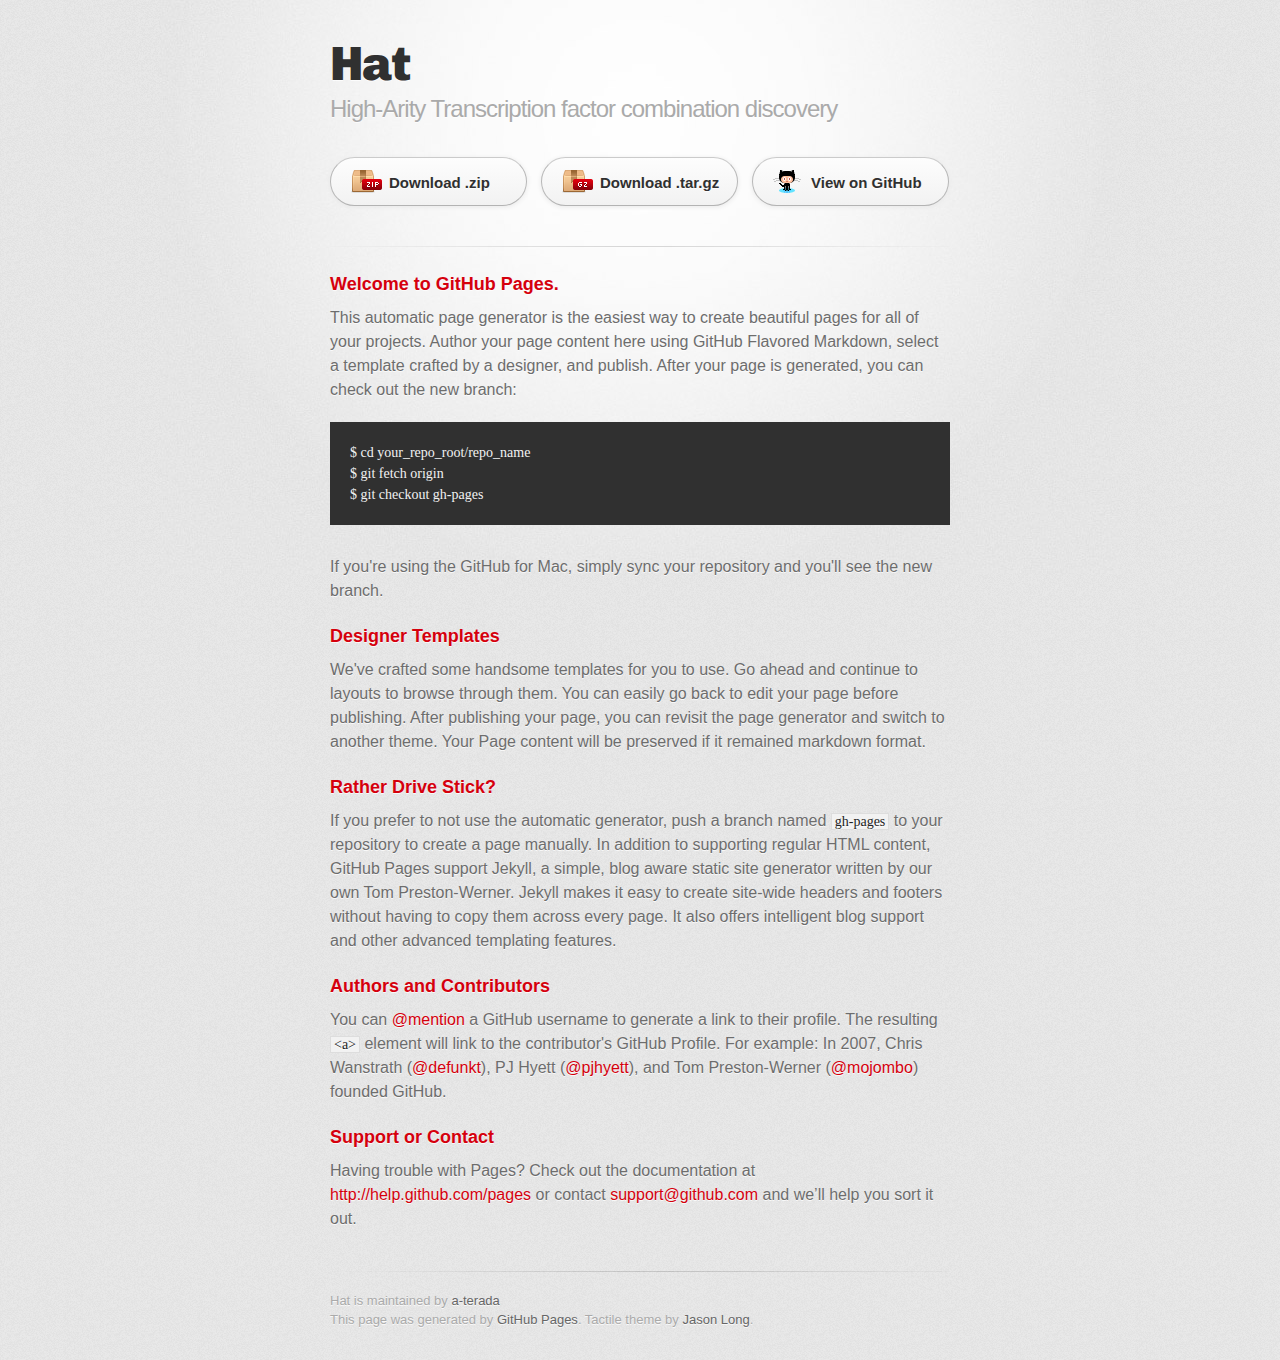
==== index.html @ 763c8e55 "Create gh-pages branch via GitHub" ====
<!DOCTYPE html>
<html>
  <head>
    <meta charset='utf-8'>
    <meta http-equiv="X-UA-Compatible" content="chrome=1">
    <link href='https://fonts.googleapis.com/css?family=Chivo:900' rel='stylesheet' type='text/css'>
    <link rel="stylesheet" type="text/css" href="stylesheets/stylesheet.css" media="screen" />
    <link rel="stylesheet" type="text/css" href="stylesheets/pygment_trac.css" media="screen" />
    <link rel="stylesheet" type="text/css" href="stylesheets/print.css" media="print" />
    <!--[if lt IE 9]>
    <script src="//html5shiv.googlecode.com/svn/trunk/html5.js"></script>
    <![endif]-->
    <title>Hat by a-terada</title>
  </head>

  <body>
    <div id="container">
      <div class="inner">

        <header>
          <h1>Hat</h1>
          <h2>High-Arity Transcription factor combination discovery</h2>
        </header>

        <section id="downloads" class="clearfix">
          <a href="https://github.com/a-terada/hat/zipball/master" id="download-zip" class="button"><span>Download .zip</span></a>
          <a href="https://github.com/a-terada/hat/tarball/master" id="download-tar-gz" class="button"><span>Download .tar.gz</span></a>
          <a href="https://github.com/a-terada/hat" id="view-on-github" class="button"><span>View on GitHub</span></a>
        </section>

        <hr>

        <section id="main_content">
          <h3>Welcome to GitHub Pages.</h3>

<p>This automatic page generator is the easiest way to create beautiful pages for all of your projects. Author your page content here using GitHub Flavored Markdown, select a template crafted by a designer, and publish. After your page is generated, you can check out the new branch:</p>

<pre><code>$ cd your_repo_root/repo_name
$ git fetch origin
$ git checkout gh-pages
</code></pre>

<p>If you're using the GitHub for Mac, simply sync your repository and you'll see the new branch.</p>

<h3>Designer Templates</h3>

<p>We've crafted some handsome templates for you to use. Go ahead and continue to layouts to browse through them. You can easily go back to edit your page before publishing. After publishing your page, you can revisit the page generator and switch to another theme. Your Page content will be preserved if it remained markdown format.</p>

<h3>Rather Drive Stick?</h3>

<p>If you prefer to not use the automatic generator, push a branch named <code>gh-pages</code> to your repository to create a page manually. In addition to supporting regular HTML content, GitHub Pages support Jekyll, a simple, blog aware static site generator written by our own Tom Preston-Werner. Jekyll makes it easy to create site-wide headers and footers without having to copy them across every page. It also offers intelligent blog support and other advanced templating features.</p>

<h3>Authors and Contributors</h3>

<p>You can <a href="https://github.com/blog/821" class="user-mention">@mention</a> a GitHub username to generate a link to their profile. The resulting <code>&lt;a&gt;</code> element will link to the contributor's GitHub Profile. For example: In 2007, Chris Wanstrath (<a href="https://github.com/defunkt" class="user-mention">@defunkt</a>), PJ Hyett (<a href="https://github.com/pjhyett" class="user-mention">@pjhyett</a>), and Tom Preston-Werner (<a href="https://github.com/mojombo" class="user-mention">@mojombo</a>) founded GitHub.</p>

<h3>Support or Contact</h3>

<p>Having trouble with Pages? Check out the documentation at <a href="http://help.github.com/pages">http://help.github.com/pages</a> or contact <a href="mailto:support@github.com">support@github.com</a> and we’ll help you sort it out.</p>
        </section>

        <footer>
          Hat is maintained by <a href="https://github.com/a-terada">a-terada</a><br>
          This page was generated by <a href="http://pages.github.com">GitHub Pages</a>. Tactile theme by <a href="http://twitter.com/jasonlong">Jason Long</a>.
        </footer>

        
      </div>
    </div>
  </body>
</html>
---- stylesheets/stylesheet.css ----
/* http://meyerweb.com/eric/tools/css/reset/ 
   v2.0 | 20110126
   License: none (public domain)
*/
html, body, div, span, applet, object, iframe,
h1, h2, h3, h4, h5, h6, p, blockquote, pre,
a, abbr, acronym, address, big, cite, code,
del, dfn, em, img, ins, kbd, q, s, samp,
small, strike, strong, sub, sup, tt, var,
b, u, i, center,
dl, dt, dd, ol, ul, li,
fieldset, form, label, legend,
table, caption, tbody, tfoot, thead, tr, th, td,
article, aside, canvas, details, embed, 
figure, figcaption, footer, header, hgroup, 
menu, nav, output, ruby, section, summary,
time, mark, audio, video {
	margin: 0;
	padding: 0;
	border: 0;
	font-size: 100%;
	font: inherit;
	vertical-align: baseline;
}
/* HTML5 display-role reset for older browsers */
article, aside, details, figcaption, figure, 
footer, header, hgroup, menu, nav, section {
	display: block;
}
body {
	line-height: 1;
}
ol, ul {
	list-style: none;
}
blockquote, q {
	quotes: none;
}
blockquote:before, blockquote:after,
q:before, q:after {
	content: '';
	content: none;
}
table {
	border-collapse: collapse;
	border-spacing: 0;
}

/* LAYOUT STYLES */
body {
  font-size: 1em;
  line-height: 1.5; 
  background: #e7e7e7 url(../images/body-bg.png) 0 0 repeat;
  font-family: 'Helvetica Neue', Helvetica, Arial, serif;
  text-shadow: 0 1px 0 rgba(255, 255, 255, 0.8);
  color: #6d6d6d;
}

a {
  color: #d5000d;
}
a:hover {
  color: #c5000c;
}

header {
  padding-top: 35px;
  padding-bottom: 25px;
}

header h1 {
  font-family: 'Chivo', 'Helvetica Neue', Helvetica, Arial, serif; font-weight: 900;
  letter-spacing: -1px;
  font-size: 48px;
  color: #303030;
  line-height: 1.2;
}

header h2 {
  letter-spacing: -1px;
  font-size: 24px;
  color: #aaa;
  font-weight: normal;
  line-height: 1.3;
}

#container {
  background: transparent url(../images/highlight-bg.jpg) 50% 0 no-repeat;
  min-height: 595px;
}

.inner {
  width: 620px;
  margin: 0 auto;
}

#container .inner img {
  max-width: 100%;
}

#downloads {
  margin-bottom: 40px;
}

a.button {
  -moz-border-radius: 30px;
  -webkit-border-radius: 30px;                     
  border-radius: 30px;
  border-top: solid 1px #cbcbcb;
  border-left: solid 1px #b7b7b7;
  border-right: solid 1px #b7b7b7;
  border-bottom: solid 1px #b3b3b3;
  color: #303030;
  line-height: 25px;
  font-weight: bold;
  font-size: 15px;
  padding: 12px 8px 12px 8px;
  display: block;
  float: left;
  width: 179px;
  margin-right: 14px;  
  background: #fdfdfd; /* Old browsers */
  background: -moz-linear-gradient(top,  #fdfdfd 0%, #f2f2f2 100%); /* FF3.6+ */
  background: -webkit-gradient(linear, left top, left bottom, color-stop(0%,#fdfdfd), color-stop(100%,#f2f2f2)); /* Chrome,Safari4+ */
  background: -webkit-linear-gradient(top,  #fdfdfd 0%,#f2f2f2 100%); /* Chrome10+,Safari5.1+ */
  background: -o-linear-gradient(top,  #fdfdfd 0%,#f2f2f2 100%); /* Opera 11.10+ */
  background: -ms-linear-gradient(top,  #fdfdfd 0%,#f2f2f2 100%); /* IE10+ */
  background: linear-gradient(top,  #fdfdfd 0%,#f2f2f2 100%); /* W3C */
  filter: progid:DXImageTransform.Microsoft.gradient( startColorstr='#fdfdfd', endColorstr='#f2f2f2',GradientType=0 ); /* IE6-9 */
  -webkit-box-shadow: 10px 10px 5px #888;
  -moz-box-shadow: 10px 10px 5px #888;
  box-shadow: 0px 1px 5px #e8e8e8;
}
a.button:hover {
  border-top: solid 1px #b7b7b7;
  border-left: solid 1px #b3b3b3;
  border-right: solid 1px #b3b3b3;
  border-bottom: solid 1px #b3b3b3;
  background: #fafafa; /* Old browsers */
  background: -moz-linear-gradient(top,  #fdfdfd 0%, #f6f6f6 100%); /* FF3.6+ */
  background: -webkit-gradient(linear, left top, left bottom, color-stop(0%,#fdfdfd), color-stop(100%,#f6f6f6)); /* Chrome,Safari4+ */
  background: -webkit-linear-gradient(top,  #fdfdfd 0%,#f6f6f6 100%); /* Chrome10+,Safari5.1+ */
  background: -o-linear-gradient(top,  #fdfdfd 0%,#f6f6f6 100%); /* Opera 11.10+ */
  background: -ms-linear-gradient(top,  #fdfdfd 0%,#f6f6f6 100%); /* IE10+ */
  background: linear-gradient(top,  #fdfdfd 0%,#f6f6f6, 100%); /* W3C */
  filter: progid:DXImageTransform.Microsoft.gradient( startColorstr='#fdfdfd', endColorstr='#f6f6f6',GradientType=0 ); /* IE6-9 */
}

a.button span {
  padding-left: 50px;
  display: block;
  height: 23px;
}

#download-zip span {
  background: transparent url(../images/zip-icon.png) 12px 50% no-repeat;
}
#download-tar-gz span {
  background: transparent url(../images/tar-gz-icon.png) 12px 50% no-repeat;
}
#view-on-github span {
  background: transparent url(../images/octocat-icon.png) 12px 50% no-repeat;
}
#view-on-github {
  margin-right: 0;
}

code, pre {
  font-family: Monaco, "Bitstream Vera Sans Mono", "Lucida Console", Terminal;
  color: #222;
  margin-bottom: 30px;
  font-size: 14px;
}

code {
  background-color: #f2f2f2;
  border: solid 1px #ddd;
  padding: 0 3px;
}

pre {
  padding: 20px;
  background: #303030;
  color: #f2f2f2;
  text-shadow: none;
  overflow: auto;
}
pre code {
  color: #f2f2f2;
  background-color: #303030;
  border: none;
  padding: 0;
}

ul, ol, dl {
  margin-bottom: 20px;
}


/* COMMON STYLES */

hr {
  height: 1px;
  line-height: 1px;
  margin-top: 1em;
  padding-bottom: 1em;
  border: none;
  background: transparent url('../images/hr.png') 50% 0 no-repeat;
}

strong {
  font-weight: bold;
}

em {
  font-style: italic;
}

table {
  width: 100%;
  border: 1px solid #ebebeb;
}

th {
  font-weight: 500;
}

td {
  border: 1px solid #ebebeb;
  text-align: center; 
  font-weight: 300;
}

form {
  background: #f2f2f2;
  padding: 20px;
  
}


/* GENERAL ELEMENT TYPE STYLES */

h1 {
  font-size: 32px;
} 

h2 {
  font-size: 22px;
  font-weight: bold;
  color: #303030;
  margin-bottom: 8px;
} 

h3 {
  color: #d5000d;
  font-size: 18px;
  font-weight: bold;
  margin-bottom: 8px;
} 
 
h4 {
  font-size: 16px;
  color: #303030;
  font-weight: bold;
} 

h5 {
  font-size: 1em;
  color: #303030;
} 

h6 {
  font-size: .8em;
  color: #303030;
} 

p {
  font-weight: 300;
  margin-bottom: 20px;
}
 
a {
  text-decoration: none;
}

p a {
  font-weight: 400;
}

blockquote {
  font-size: 1.6em;
  border-left: 10px solid #e9e9e9;
  margin-bottom: 20px;
  padding: 0 0 0 30px;
}

ul li {
  list-style: disc inside;
  padding-left: 20px;
}

ol li {
  list-style: decimal inside;
  padding-left: 3px;
}

dl dt {
  color: #303030;
}

footer {
  background: transparent url('../images/hr.png') 0 0 no-repeat;
  margin-top: 40px;
  padding-top: 20px;
  padding-bottom: 30px;
  font-size: 13px;
  color: #aaa;
}

footer a {
  color: #666;
}
footer a:hover {
  color: #444;
}

/* MISC */
.clearfix:after {
  clear: both;
  content: '.';
  display: block;
  visibility: hidden;
  height: 0;
}

.clearfix {display: inline-block;}
* html .clearfix {height: 1%;}
.clearfix {display: block;}

/* #Media Queries
================================================== */

/* Smaller than standard 960 (devices and browsers) */
@media only screen and (max-width: 959px) {}

/* Tablet Portrait size to standard 960 (devices and browsers) */
@media only screen and (min-width: 768px) and (max-width: 959px) {}

/* All Mobile Sizes (devices and browser) */
@media only screen and (max-width: 767px) {
  header {
    padding-top: 10px;
    padding-bottom: 10px;
  }
  #downloads {
    margin-bottom: 25px;
  }
  #download-zip, #download-tar-gz {
    display: none;
  }
  .inner {
    width: 94%;
    margin: 0 auto;
  }
}

/* Mobile Landscape Size to Tablet Portrait (devices and browsers) */
@media only screen and (min-width: 480px) and (max-width: 767px) {}

/* Mobile Portrait Size to Mobile Landscape Size (devices and browsers) */
@media only screen and (max-width: 479px) {}
---- stylesheets/pygment_trac.css ----
.highlight  { background: #ffffff; }
.highlight .c { color: #999988; font-style: italic } /* Comment */
.highlight .err { color: #a61717; background-color: #e3d2d2 } /* Error */
.highlight .k { font-weight: bold } /* Keyword */
.highlight .o { font-weight: bold } /* Operator */
.highlight .cm { color: #999988; font-style: italic } /* Comment.Multiline */
.highlight .cp { color: #999999; font-weight: bold } /* Comment.Preproc */
.highlight .c1 { color: #999988; font-style: italic } /* Comment.Single */
.highlight .cs { color: #999999; font-weight: bold; font-style: italic } /* Comment.Special */
.highlight .gd { color: #000000; background-color: #ffdddd } /* Generic.Deleted */
.highlight .gd .x { color: #000000; background-color: #ffaaaa } /* Generic.Deleted.Specific */
.highlight .ge { font-style: italic } /* Generic.Emph */
.highlight .gr { color: #aa0000 } /* Generic.Error */
.highlight .gh { color: #999999 } /* Generic.Heading */
.highlight .gi { color: #000000; background-color: #ddffdd } /* Generic.Inserted */
.highlight .gi .x { color: #000000; background-color: #aaffaa } /* Generic.Inserted.Specific */
.highlight .go { color: #888888 } /* Generic.Output */
.highlight .gp { color: #555555 } /* Generic.Prompt */
.highlight .gs { font-weight: bold } /* Generic.Strong */
.highlight .gu { color: #800080; font-weight: bold; } /* Generic.Subheading */
.highlight .gt { color: #aa0000 } /* Generic.Traceback */
.highlight .kc { font-weight: bold } /* Keyword.Constant */
.highlight .kd { font-weight: bold } /* Keyword.Declaration */
.highlight .kn { font-weight: bold } /* Keyword.Namespace */
.highlight .kp { font-weight: bold } /* Keyword.Pseudo */
.highlight .kr { font-weight: bold } /* Keyword.Reserved */
.highlight .kt { color: #445588; font-weight: bold } /* Keyword.Type */
.highlight .m { color: #009999 } /* Literal.Number */
.highlight .s { color: #d14 } /* Literal.String */
.highlight .na { color: #008080 } /* Name.Attribute */
.highlight .nb { color: #0086B3 } /* Name.Builtin */
.highlight .nc { color: #445588; font-weight: bold } /* Name.Class */
.highlight .no { color: #008080 } /* Name.Constant */
.highlight .ni { color: #800080 } /* Name.Entity */
.highlight .ne { color: #990000; font-weight: bold } /* Name.Exception */
.highlight .nf { color: #990000; font-weight: bold } /* Name.Function */
.highlight .nn { color: #555555 } /* Name.Namespace */
.highlight .nt { color: #000080 } /* Name.Tag */
.highlight .nv { color: #008080 } /* Name.Variable */
.highlight .ow { font-weight: bold } /* Operator.Word */
.highlight .w { color: #bbbbbb } /* Text.Whitespace */
.highlight .mf { color: #009999 } /* Literal.Number.Float */
.highlight .mh { color: #009999 } /* Literal.Number.Hex */
.highlight .mi { color: #009999 } /* Literal.Number.Integer */
.highlight .mo { color: #009999 } /* Literal.Number.Oct */
.highlight .sb { color: #d14 } /* Literal.String.Backtick */
.highlight .sc { color: #d14 } /* Literal.String.Char */
.highlight .sd { color: #d14 } /* Literal.String.Doc */
.highlight .s2 { color: #d14 } /* Literal.String.Double */
.highlight .se { color: #d14 } /* Literal.String.Escape */
.highlight .sh { color: #d14 } /* Literal.String.Heredoc */
.highlight .si { color: #d14 } /* Literal.String.Interpol */
.highlight .sx { color: #d14 } /* Literal.String.Other */
.highlight .sr { color: #009926 } /* Literal.String.Regex */
.highlight .s1 { color: #d14 } /* Literal.String.Single */
.highlight .ss { color: #990073 } /* Literal.String.Symbol */
.highlight .bp { color: #999999 } /* Name.Builtin.Pseudo */
.highlight .vc { color: #008080 } /* Name.Variable.Class */
.highlight .vg { color: #008080 } /* Name.Variable.Global */
.highlight .vi { color: #008080 } /* Name.Variable.Instance */
.highlight .il { color: #009999 } /* Literal.Number.Integer.Long */

.type-csharp .highlight .k { color: #0000FF }
.type-csharp .highlight .kt { color: #0000FF }
.type-csharp .highlight .nf { color: #000000; font-weight: normal }
.type-csharp .highlight .nc { color: #2B91AF }
.type-csharp .highlight .nn { color: #000000 }
.type-csharp .highlight .s { color: #A31515 }
.type-csharp .highlight .sc { color: #A31515 }
---- stylesheets/print.css ----
html, body, div, span, applet, object, iframe,
h1, h2, h3, h4, h5, h6, p, blockquote, pre,
a, abbr, acronym, address, big, cite, code,
del, dfn, em, img, ins, kbd, q, s, samp,
small, strike, strong, sub, sup, tt, var,
b, u, i, center,
dl, dt, dd, ol, ul, li,
fieldset, form, label, legend,
table, caption, tbody, tfoot, thead, tr, th, td,
article, aside, canvas, details, embed, 
figure, figcaption, footer, header, hgroup, 
menu, nav, output, ruby, section, summary,
time, mark, audio, video {
  margin: 0;
  padding: 0;
  border: 0;
  font-size: 100%;
  font: inherit;
  vertical-align: baseline;
}
/* HTML5 display-role reset for older browsers */
article, aside, details, figcaption, figure, 
footer, header, hgroup, menu, nav, section {
  display: block;
}
body {
  line-height: 1;
}
ol, ul {
  list-style: none;
}
blockquote, q {
  quotes: none;
}
blockquote:before, blockquote:after,
q:before, q:after {
  content: '';
  content: none;
}
table {
  border-collapse: collapse;
  border-spacing: 0;
}
body {
  font-size: 13px;
  line-height: 1.5; 
  font-family: 'Helvetica Neue', Helvetica, Arial, serif;
  color: #000;
}

a {
  color: #d5000d;
  font-weight: bold;
}

header {
  padding-top: 35px;
  padding-bottom: 10px;
}

header h1 {
  font-weight: bold;
  letter-spacing: -1px;
  font-size: 48px;
  color: #303030;
  line-height: 1.2;
}

header h2 {
  letter-spacing: -1px;
  font-size: 24px;
  color: #aaa;
  font-weight: normal;
  line-height: 1.3;
}
#downloads {
  display: none;
}
#main_content {
  padding-top: 20px;
}

code, pre {
  font-family: Monaco, "Bitstream Vera Sans Mono", "Lucida Console", Terminal;
  color: #222;
  margin-bottom: 30px;
  font-size: 12px;
}

code {
  padding: 0 3px;
}

pre {
  border: solid 1px #ddd;
  padding: 20px;
  overflow: auto;
}
pre code {
  padding: 0;
}

ul, ol, dl {
  margin-bottom: 20px;
}


/* COMMON STYLES */

table {
  width: 100%;
  border: 1px solid #ebebeb;
}

th {
  font-weight: 500;
}

td {
  border: 1px solid #ebebeb;
  text-align: center; 
  font-weight: 300;
}

form {
  background: #f2f2f2;
  padding: 20px;
  
}


/* GENERAL ELEMENT TYPE STYLES */

h1 {
  font-size: 2.8em;
} 

h2 {
  font-size: 22px;
  font-weight: bold;
  color: #303030;
  margin-bottom: 8px;
} 

h3 {
  color: #d5000d;
  font-size: 18px;
  font-weight: bold;
  margin-bottom: 8px;
} 
 
h4 {
  font-size: 16px;
  color: #303030;
  font-weight: bold;
} 

h5 {
  font-size: 1em;
  color: #303030;
} 

h6 {
  font-size: .8em;
  color: #303030;
} 

p {
  font-weight: 300;
  margin-bottom: 20px;
}
 
a {
  text-decoration: none;
}

p a {
  font-weight: 400;
}

blockquote {
  font-size: 1.6em;
  border-left: 10px solid #e9e9e9;
  margin-bottom: 20px;
  padding: 0 0 0 30px;
}

ul li {
  list-style: disc inside;
  padding-left: 20px;
}

ol li {
  list-style: decimal inside;
  padding-left: 3px;
}

dl dd {
  font-style: italic;
  font-weight: 100;
}

footer {
  margin-top: 40px;
  padding-top: 20px;
  padding-bottom: 30px;
  font-size: 13px;
  color: #aaa;
}

footer a {
  color: #666;
}

/* MISC */
.clearfix:after {
  clear: both;
  content: '.';
  display: block;
  visibility: hidden;
  height: 0;
}

.clearfix {display: inline-block;}
* html .clearfix {height: 1%;}
.clearfix {display: block;}
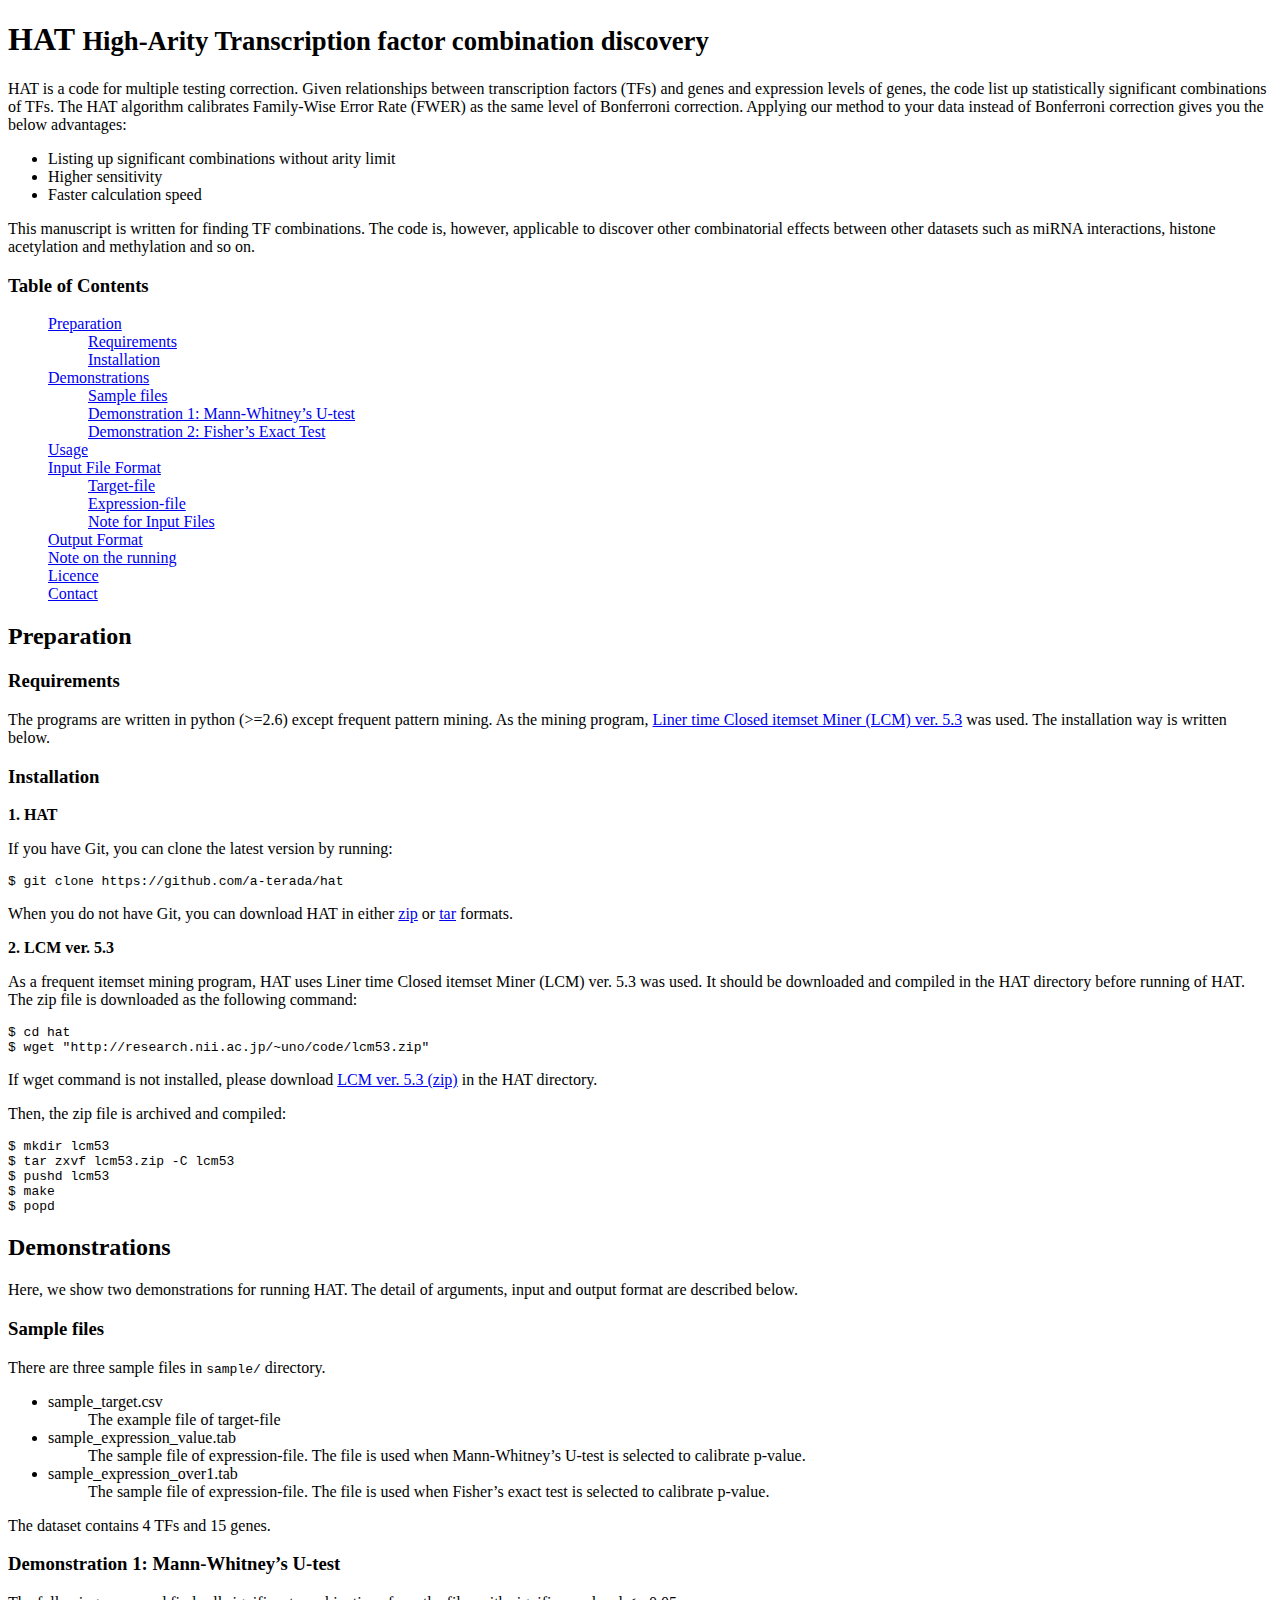
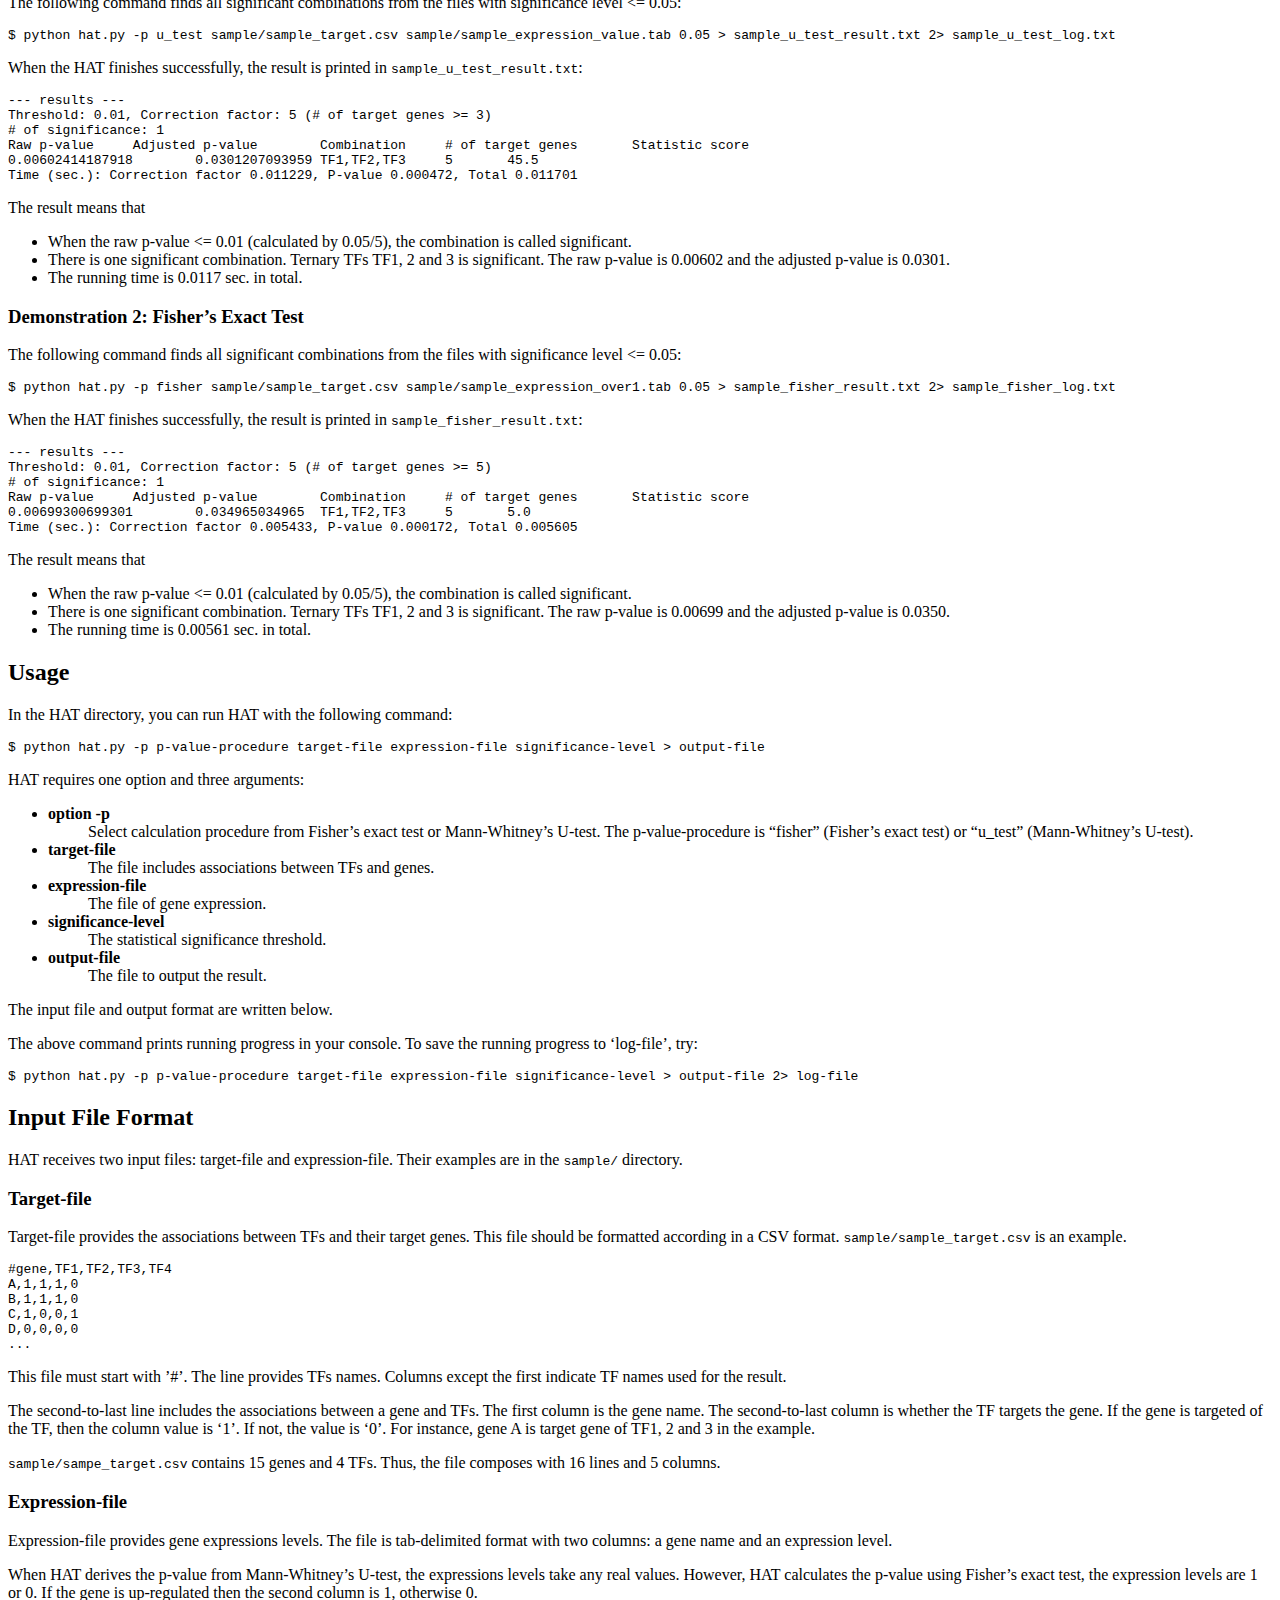
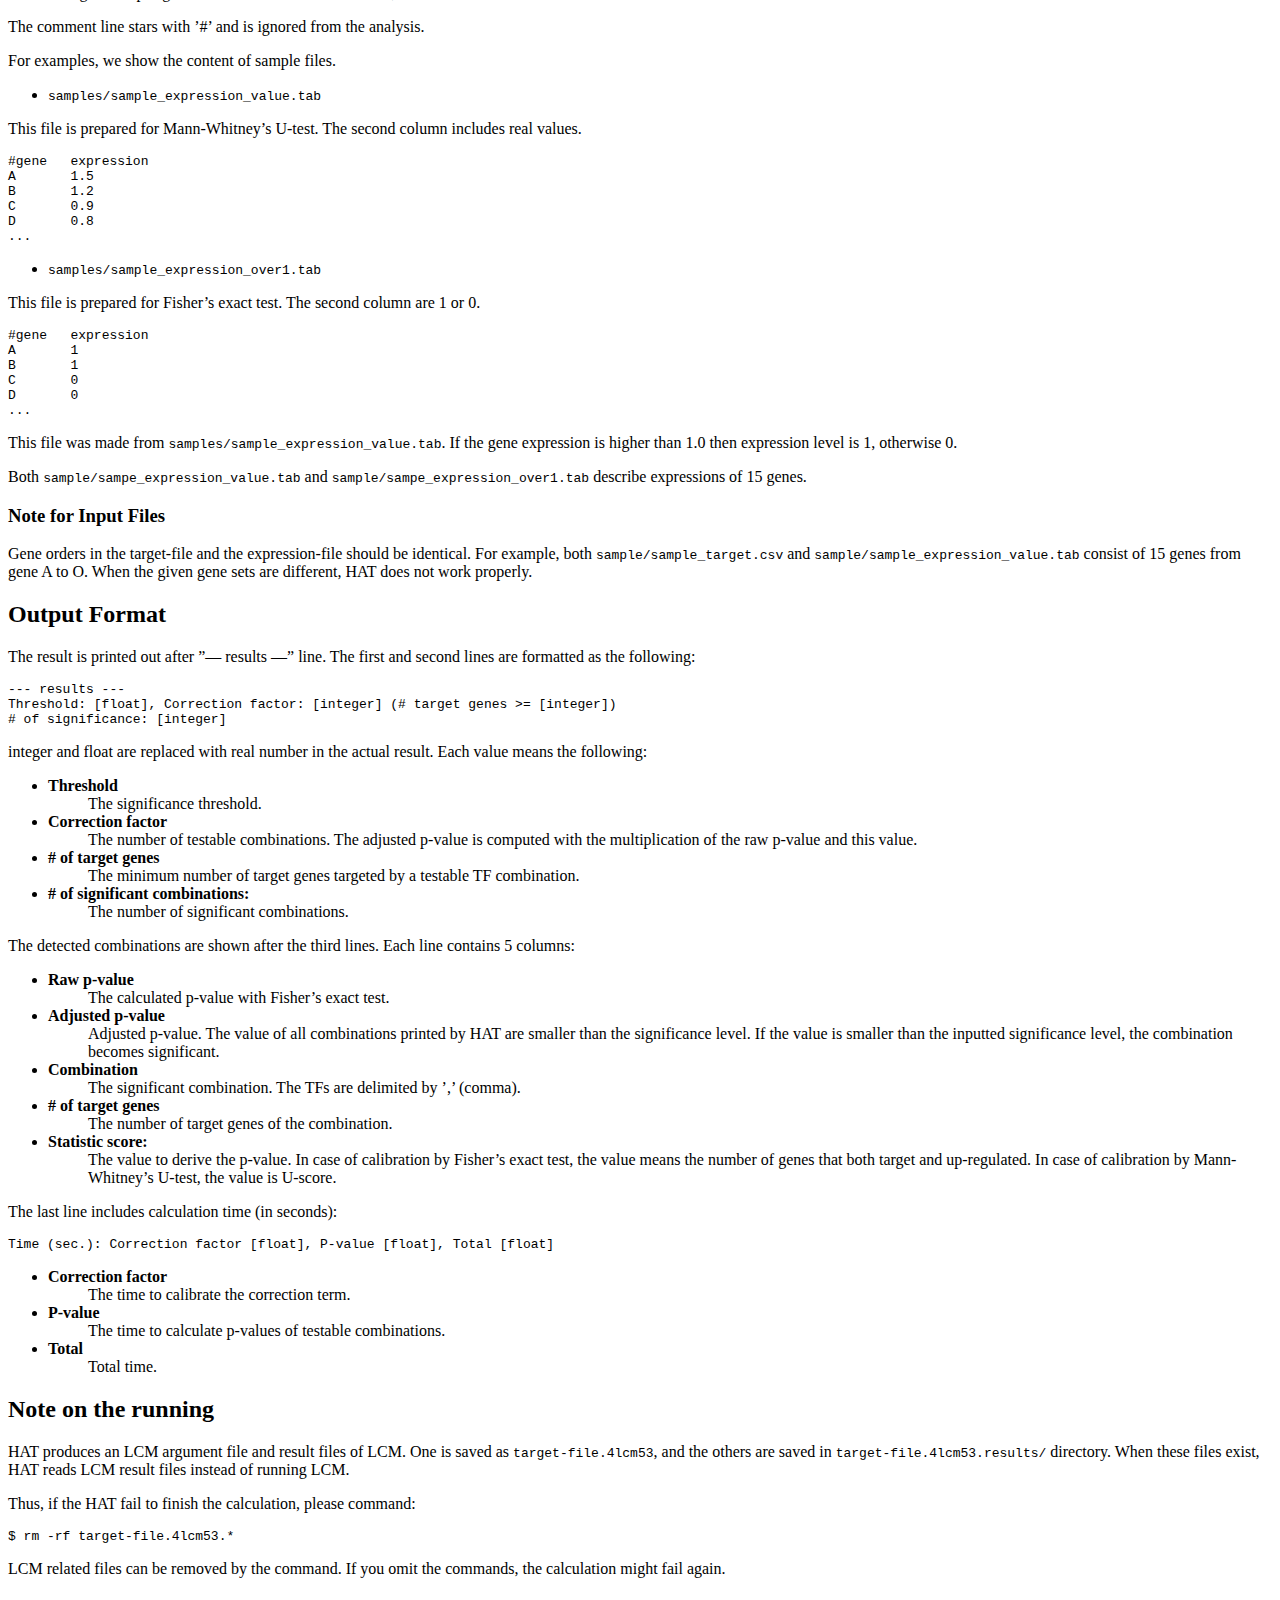
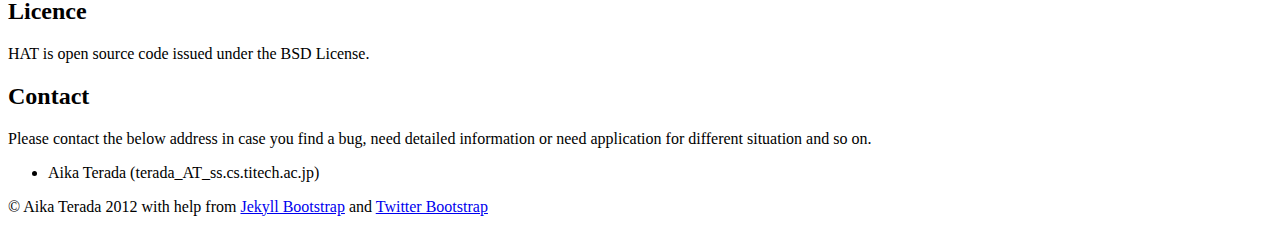
==== commit c7a7ce92: "modified download LCM" ====
--- a/index.html
+++ b/index.html
@@ -1,71 +1,455 @@
+
 <!DOCTYPE html>
-<html>
+<html lang="en">
   <head>
-    <meta charset='utf-8'>
-    <meta http-equiv="X-UA-Compatible" content="chrome=1">
-    <link href='https://fonts.googleapis.com/css?family=Chivo:900' rel='stylesheet' type='text/css'>
-    <link rel="stylesheet" type="text/css" href="stylesheets/stylesheet.css" media="screen" />
-    <link rel="stylesheet" type="text/css" href="stylesheets/pygment_trac.css" media="screen" />
-    <link rel="stylesheet" type="text/css" href="stylesheets/print.css" media="print" />
+    <meta charset="utf-8">
+    <title>HAT</title>
+    
+    <meta name="author" content="Aika Terada">
+
+    <!-- Le HTML5 shim, for IE6-8 support of HTML elements -->
     <!--[if lt IE 9]>
-    <script src="//html5shiv.googlecode.com/svn/trunk/html5.js"></script>
+      <script src="http://html5shim.googlecode.com/svn/trunk/html5.js"></script>
     <![endif]-->
-    <title>Hat by a-terada</title>
+
+    <!-- Le styles -->
+    <link href="assets/themes/twitter/bootstrap/css/bootstrap.min.css" rel="stylesheet">
+    <link href="assets/themes/twitter/css/style.css?body=1" rel="stylesheet" type="text/css" media="all">
+
+    <!-- Le fav and touch icons -->
+  <!-- Update these with your own images
+    <link rel="shortcut icon" href="images/favicon.ico">
+    <link rel="apple-touch-icon" href="images/apple-touch-icon.png">
+    <link rel="apple-touch-icon" sizes="72x72" href="images/apple-touch-icon-72x72.png">
+    <link rel="apple-touch-icon" sizes="114x114" href="images/apple-touch-icon-114x114.png">
+  -->
   </head>
 
   <body>
-    <div id="container">
-      <div class="inner">
-
-        <header>
-          <h1>Hat</h1>
-          <h2>High-Arity Transcription factor combination discovery</h2>
-        </header>
-
-        <section id="downloads" class="clearfix">
-          <a href="https://github.com/a-terada/hat/zipball/master" id="download-zip" class="button"><span>Download .zip</span></a>
-          <a href="https://github.com/a-terada/hat/tarball/master" id="download-tar-gz" class="button"><span>Download .tar.gz</span></a>
-          <a href="https://github.com/a-terada/hat" id="view-on-github" class="button"><span>View on GitHub</span></a>
-        </section>
-
-        <hr>
-
-        <section id="main_content">
-          <h3>Welcome to GitHub Pages.</h3>
-
-<p>This automatic page generator is the easiest way to create beautiful pages for all of your projects. Author your page content here using GitHub Flavored Markdown, select a template crafted by a designer, and publish. After your page is generated, you can check out the new branch:</p>
-
-<pre><code>$ cd your_repo_root/repo_name
-$ git fetch origin
-$ git checkout gh-pages
-</code></pre>
-
-<p>If you're using the GitHub for Mac, simply sync your repository and you'll see the new branch.</p>
-
-<h3>Designer Templates</h3>
-
-<p>We've crafted some handsome templates for you to use. Go ahead and continue to layouts to browse through them. You can easily go back to edit your page before publishing. After publishing your page, you can revisit the page generator and switch to another theme. Your Page content will be preserved if it remained markdown format.</p>
-
-<h3>Rather Drive Stick?</h3>
-
-<p>If you prefer to not use the automatic generator, push a branch named <code>gh-pages</code> to your repository to create a page manually. In addition to supporting regular HTML content, GitHub Pages support Jekyll, a simple, blog aware static site generator written by our own Tom Preston-Werner. Jekyll makes it easy to create site-wide headers and footers without having to copy them across every page. It also offers intelligent blog support and other advanced templating features.</p>
-
-<h3>Authors and Contributors</h3>
-
-<p>You can <a href="https://github.com/blog/821" class="user-mention">@mention</a> a GitHub username to generate a link to their profile. The resulting <code>&lt;a&gt;</code> element will link to the contributor's GitHub Profile. For example: In 2007, Chris Wanstrath (<a href="https://github.com/defunkt" class="user-mention">@defunkt</a>), PJ Hyett (<a href="https://github.com/pjhyett" class="user-mention">@pjhyett</a>), and Tom Preston-Werner (<a href="https://github.com/mojombo" class="user-mention">@mojombo</a>) founded GitHub.</p>
-
-<h3>Support or Contact</h3>
-
-<p>Having trouble with Pages? Check out the documentation at <a href="http://help.github.com/pages">http://help.github.com/pages</a> or contact <a href="mailto:support@github.com">support@github.com</a> and we’ll help you sort it out.</p>
-        </section>
-
-        <footer>
-          Hat is maintained by <a href="https://github.com/a-terada">a-terada</a><br>
-          This page was generated by <a href="http://pages.github.com">GitHub Pages</a>. Tactile theme by <a href="http://twitter.com/jasonlong">Jason Long</a>.
-        </footer>
-
-        
+
+    <div class="navbar">
+      <div class="navbar-inner">
+        <div class="container">
+          <a class="brand" href="/"></a>
+          <ul class="nav">
+            
+            
+            
+
+
+  
+    
+      
+    
+  
+    
+  
+    
+  
+    
+  
+    
+  
+    
+  
+
+
+
+          </ul>
+        </div>
       </div>
     </div>
+
+    <div class="container">
+
+      <div class="content">
+        
+<div class="page-header">
+  <h1>HAT  <small>High-Arity Transcription factor combination discovery</small></h1>
+</div>
+
+<div class="row">
+  <div class="span12">
+    <p>HAT is a code for multiple testing correction. Given relationships between transcription factors (TFs) and genes and expression levels of genes, the code list up statistically significant combinations of TFs. The HAT algorithm calibrates Family-Wise Error Rate (FWER) as the same level of Bonferroni correction. Applying our method to your data instead of Bonferroni correction gives you the below advantages:</p>
+
+<ul>
+<li>Listing up significant combinations without arity limit</li>
+
+<li>Higher sensitivity</li>
+
+<li>Faster calculation speed</li>
+</ul>
+
+<p>This manuscript is written for finding TF combinations. The code is, however, applicable to discover other combinatorial effects between other datasets such as miRNA interactions, histone acetylation and methylation and so on.</p>
+
+<h3 id='table_of_contents'>Table of Contents</h3>
+<div class='maruku_toc'><ul style='list-style: none;'><li><a href='#preparation'>Preparation</a><ul style='list-style: none;'><li><a href='#requirements'>Requirements</a></li><li><a href='#installation'>Installation</a></li></ul></li><li><a href='#demonstrations'>Demonstrations</a><ul style='list-style: none;'><li><a href='#sample_files'>Sample files</a></li><li><a href='#demonstration_1_mannwhitneys_utest'>Demonstration 1: Mann-Whitney&#8217;s U-test</a></li><li><a href='#demonstration_2_fishers_exact_test'>Demonstration 2: Fisher&#8217;s Exact Test</a></li></ul></li><li><a href='#usage'>Usage</a></li><li><a href='#input_file_format'>Input File Format</a><ul style='list-style: none;'><li><a href='#targetfile'>Target-file</a></li><li><a href='#expressionfile'>Expression-file</a></li><li><a href='#note_for_input_files'>Note for Input Files</a></li></ul></li><li><a href='#output_format'>Output Format</a></li><li><a href='#note_on_the_running'>Note on the running</a></li><li><a href='#licence'>Licence</a></li><li><a href='#contact'>Contact</a></li></ul></div>
+
+<h2 id='preparation'>Preparation</h2>
+
+<h3 id='requirements'>Requirements</h3>
+
+<p>The programs are written in python (&gt;=2.6) except frequent pattern mining. As the mining program, <a href='http://research.nii.ac.jp/~uno/codes.htm'>Liner time Closed itemset Miner (LCM) ver. 5.3</a> was used. The installation way is written below.</p>
+
+<h3 id='installation'>Installation</h3>
+
+<p><strong>1. HAT</strong></p>
+
+<p>If you have Git, you can clone the latest version by running:</p>
+
+<pre><code>$ git clone https://github.com/a-terada/hat</code></pre>
+<!-- "$" is NOT needed to type. It is a symbol to represent command line. -->
+<p>When you do not have Git, you can download HAT in either <a href='https://github.com/a-terada/hat/zipball/master'>zip</a> or <a href='https://github.com/a-terada/hat/tarball/master'>tar</a> formats.</p>
+
+<p><strong>2. LCM ver. 5.3</strong></p>
+
+<p>As a frequent itemset mining program, HAT uses Liner time Closed itemset Miner (LCM) ver. 5.3 was used. It should be downloaded and compiled in the HAT directory before running of HAT. The zip file is downloaded as the following command:</p>
+
+<pre><code>$ cd hat
+$ wget &quot;http://research.nii.ac.jp/~uno/code/lcm53.zip&quot;</code></pre>
+
+<p>If wget command is not installed, please download <a href='http://research.nii.ac.jp/~uno/code/lcm53.zip'>LCM ver. 5.3 (zip)</a> in the HAT directory.</p>
+
+<p>Then, the zip file is archived and compiled:</p>
+
+<pre><code>$ mkdir lcm53
+$ tar zxvf lcm53.zip -C lcm53
+$ pushd lcm53
+$ make
+$ popd</code></pre>
+
+<h2 id='demonstrations'>Demonstrations</h2>
+
+<p>Here, we show two demonstrations for running HAT. The detail of arguments, input and output format are described below.</p>
+
+<h3 id='sample_files'>Sample files</h3>
+
+<p>There are three sample files in <code>sample/</code> directory.</p>
+
+<ul>
+<li>
+<dt>sample_target.csv</dt>
+
+<dd>The example file of target-file</dd>
+</li>
+
+<li>
+<dt>sample_expression_value.tab</dt>
+
+<dd>The sample file of expression-file. The file is used when Mann-Whitney&#8217;s U-test is selected to calibrate p-value.</dd>
+</li>
+
+<li>
+<dt>sample_expression_over1.tab</dt>
+
+<dd>The sample file of expression-file. The file is used when Fisher&#8217;s exact test is selected to calibrate p-value.</dd>
+</li>
+</ul>
+
+<p>The dataset contains 4 TFs and 15 genes.</p>
+
+<h3 id='demonstration_1_mannwhitneys_utest'>Demonstration 1: Mann-Whitney&#8217;s U-test</h3>
+
+<p>The following command finds all significant combinations from the files with significance level &lt;= 0.05:</p>
+
+<pre><code>$ python hat.py -p u_test sample/sample_target.csv sample/sample_expression_value.tab 0.05 &gt; sample_u_test_result.txt 2&gt; sample_u_test_log.txt</code></pre>
+
+<p>When the HAT finishes successfully, the result is printed in <code>sample_u_test_result.txt</code>:</p>
+
+<pre><code>--- results ---
+Threshold: 0.01, Correction factor: 5 (# of target genes &gt;= 3)
+# of significance: 1
+Raw p-value	Adjusted p-value	Combination	# of target genes	Statistic score
+0.00602414187918	0.0301207093959	TF1,TF2,TF3	5	45.5
+Time (sec.): Correction factor 0.011229, P-value 0.000472, Total 0.011701</code></pre>
+
+<p>The result means that</p>
+
+<ul>
+<li>When the raw p-value &lt;= 0.01 (calculated by 0.05/5), the combination is called significant.</li>
+
+<li>There is one significant combination. Ternary TFs TF1, 2 and 3 is significant. The raw p-value is 0.00602 and the adjusted p-value is 0.0301.</li>
+
+<li>The running time is 0.0117 sec. in total.</li>
+</ul>
+
+<h3 id='demonstration_2_fishers_exact_test'>Demonstration 2: Fisher&#8217;s Exact Test</h3>
+
+<p>The following command finds all significant combinations from the files with significance level &lt;= 0.05:</p>
+
+<pre><code>$ python hat.py -p fisher sample/sample_target.csv sample/sample_expression_over1.tab 0.05 &gt; sample_fisher_result.txt 2&gt; sample_fisher_log.txt</code></pre>
+
+<p>When the HAT finishes successfully, the result is printed in <code>sample_fisher_result.txt</code>:</p>
+
+<pre><code>--- results ---
+Threshold: 0.01, Correction factor: 5 (# of target genes &gt;= 5)
+# of significance: 1
+Raw p-value	Adjusted p-value	Combination	# of target genes	Statistic score
+0.00699300699301	0.034965034965	TF1,TF2,TF3	5	5.0
+Time (sec.): Correction factor 0.005433, P-value 0.000172, Total 0.005605</code></pre>
+
+<p>The result means that</p>
+
+<ul>
+<li>When the raw p-value &lt;= 0.01 (calculated by 0.05/5), the combination is called significant.</li>
+
+<li>There is one significant combination. Ternary TFs TF1, 2 and 3 is significant. The raw p-value is 0.00699 and the adjusted p-value is 0.0350.</li>
+
+<li>The running time is 0.00561 sec. in total.</li>
+</ul>
+
+<h2 id='usage'>Usage</h2>
+
+<p>In the HAT directory, you can run HAT with the following command:</p>
+
+<pre><code>$ python hat.py -p p-value-procedure target-file expression-file significance-level &gt; output-file</code></pre>
+
+<p>HAT requires one option and three arguments:</p>
+
+<ul>
+<li>
+<dl>
+<dt><strong>option -p</strong></dt>
+
+<dd>Select calculation procedure from Fisher&#8217;s exact test or Mann-Whitney&#8217;s U-test. The p-value-procedure is &#8220;fisher&#8221; (Fisher&#8217;s exact test) or &#8220;u_test&#8221; (Mann-Whitney&#8217;s U-test).</dd>
+</dl>
+</li>
+
+<li>
+<dl>
+<dt><strong>target-file</strong></dt>
+
+<dd>The file includes associations between TFs and genes.</dd>
+</dl>
+</li>
+
+<li>
+<dl>
+<dt><strong>expression-file</strong></dt>
+
+<dd>The file of gene expression.</dd>
+</dl>
+</li>
+
+<li>
+<dl>
+<dt><strong>significance-level</strong></dt>
+
+<dd>The statistical significance threshold.</dd>
+</dl>
+</li>
+
+<li>
+<dl>
+<dt><strong>output-file</strong></dt>
+
+<dd>The file to output the result.</dd>
+</dl>
+</li>
+</ul>
+
+<p>The input file and output format are written below.</p>
+
+<p>The above command prints running progress in your console. To save the running progress to &#8216;log-file&#8217;, try:</p>
+
+<pre><code>$ python hat.py -p p-value-procedure target-file expression-file significance-level &gt; output-file 2&gt; log-file</code></pre>
+
+<h2 id='input_file_format'>Input File Format</h2>
+
+<p>HAT receives two input files: target-file and expression-file. Their examples are in the <code>sample/</code> directory.</p>
+
+<h3 id='targetfile'>Target-file</h3>
+
+<p>Target-file provides the associations between TFs and their target genes. This file should be formatted according in a CSV format. <code>sample/sample_target.csv</code> is an example.</p>
+
+<pre><code>#gene,TF1,TF2,TF3,TF4
+A,1,1,1,0
+B,1,1,1,0
+C,1,0,0,1
+D,0,0,0,0
+...</code></pre>
+
+<p>This file must start with &#8217;#&#8217;. The line provides TFs names. Columns except the first indicate TF names used for the result.</p>
+
+<p>The second-to-last line includes the associations between a gene and TFs. The first column is the gene name. The second-to-last column is whether the TF targets the gene. If the gene is targeted of the TF, then the column value is &#8216;1&#8217;. If not, the value is &#8216;0&#8217;. For instance, gene A is target gene of TF1, 2 and 3 in the example.</p>
+
+<p><code>sample/sampe_target.csv</code> contains 15 genes and 4 TFs. Thus, the file composes with 16 lines and 5 columns.</p>
+
+<h3 id='expressionfile'>Expression-file</h3>
+
+<p>Expression-file provides gene expressions levels. The file is tab-delimited format with two columns: a gene name and an expression level.</p>
+
+<p>When HAT derives the p-value from Mann-Whitney&#8217;s U-test, the expressions levels take any real values. However, HAT calculates the p-value using Fisher&#8217;s exact test, the expression levels are 1 or 0. If the gene is up-regulated then the second column is 1, otherwise 0.</p>
+
+<p>The comment line stars with &#8217;#&#8217; and is ignored from the analysis.</p>
+
+<p>For examples, we show the content of sample files.</p>
+
+<ul>
+<li><code>samples/sample_expression_value.tab</code></li>
+</ul>
+
+<p>This file is prepared for Mann-Whitney&#8217;s U-test. The second column includes real values.</p>
+
+<pre><code>#gene	expression
+A	1.5
+B	1.2
+C	0.9
+D	0.8
+...</code></pre>
+
+<ul>
+<li><code>samples/sample_expression_over1.tab</code></li>
+</ul>
+
+<p>This file is prepared for Fisher&#8217;s exact test. The second column are 1 or 0.</p>
+
+<pre><code>#gene	expression
+A	1
+B	1
+C	0
+D	0
+...</code></pre>
+
+<p>This file was made from <code>samples/sample_expression_value.tab</code>. If the gene expression is higher than 1.0 then expression level is 1, otherwise 0.</p>
+
+<p>Both <code>sample/sampe_expression_value.tab</code> and <code>sample/sampe_expression_over1.tab</code> describe expressions of 15 genes.</p>
+
+<h3 id='note_for_input_files'>Note for Input Files</h3>
+
+<p>Gene orders in the target-file and the expression-file should be identical. For example, both <code>sample/sample_target.csv</code> and <code>sample/sample_expression_value.tab</code> consist of 15 genes from gene A to O. When the given gene sets are different, HAT does not work properly.</p>
+
+<h2 id='output_format'>Output Format</h2>
+
+<p>The result is printed out after &#8221;&#8212; results &#8212;&#8221; line. The first and second lines are formatted as the following:</p>
+
+<pre><code>--- results ---
+Threshold: [float], Correction factor: [integer] (# target genes &gt;= [integer])
+# of significance: [integer]</code></pre>
+
+<p><span>integer</span> and <span>float</span> are replaced with real number in the actual result. Each value means the following:</p>
+
+<ul>
+<li>
+<dt><strong>Threshold</strong></dt>
+
+<dd>The significance threshold.</dd>
+</li>
+
+<li>
+<dt><strong>Correction factor</strong></dt>
+
+<dd>The number of testable combinations. The adjusted p-value is computed with the multiplication of the raw p-value and this value.</dd>
+</li>
+
+<li>
+<dt><strong># of target genes</strong></dt>
+
+<dd>The minimum number of target genes targeted by a testable TF combination.</dd>
+</li>
+
+<li>
+<dt><strong># of significant combinations:</strong></dt>
+
+<dd>The number of significant combinations.</dd>
+</li>
+</ul>
+
+<p>The detected combinations are shown after the third lines. Each line contains 5 columns:</p>
+
+<ul>
+<li>
+<dt><strong>Raw p-value</strong></dt>
+
+<dd>The calculated p-value with Fisher&#8217;s exact test.</dd>
+</li>
+
+<li>
+<dt><strong>Adjusted p-value</strong></dt>
+
+<dd>Adjusted p-value. The value of all combinations printed by HAT are smaller than the significance level. If the value is smaller than the inputted significance level, the combination becomes significant.</dd>
+</li>
+
+<li>
+<dt><strong>Combination</strong></dt>
+
+<dd>The significant combination. The TFs are delimited by &#8217;,&#8217; (comma).</dd>
+</li>
+
+<li>
+<dt><strong># of target genes</strong></dt>
+
+<dd>The number of target genes of the combination.</dd>
+</li>
+
+<li>
+<dt><strong>Statistic score:</strong></dt>
+
+<dd>The value to derive the p-value. In case of calibration by Fisher&#8217;s exact test, the value means the number of genes that both target and up-regulated. In case of calibration by Mann-Whitney&#8217;s U-test, the value is U-score.</dd>
+</li>
+</ul>
+
+<p>The last line includes calculation time (in seconds):</p>
+
+<pre><code>Time (sec.): Correction factor [float], P-value [float], Total [float]</code></pre>
+
+<ul>
+<li>
+<dt><strong>Correction factor</strong></dt>
+
+<dd>The time to calibrate the correction term.</dd>
+</li>
+
+<li>
+<dt><strong>P-value</strong></dt>
+
+<dd>The time to calculate p-values of testable combinations.</dd>
+</li>
+
+<li>
+<dt><strong>Total</strong></dt>
+
+<dd>Total time.</dd>
+</li>
+</ul>
+
+<h2 id='note_on_the_running'>Note on the running</h2>
+
+<p>HAT produces an LCM argument file and result files of LCM. One is saved as <code>target-file.4lcm53</code>, and the others are saved in <code>target-file.4lcm53.results/</code> directory. When these files exist, HAT reads LCM result files instead of running LCM.</p>
+
+<p>Thus, if the HAT fail to finish the calculation, please command:</p>
+
+<pre><code>$ rm -rf target-file.4lcm53.*</code></pre>
+
+<p>LCM related files can be removed by the command. If you omit the commands, the calculation might fail again.</p>
+
+<h2 id='licence'>Licence</h2>
+
+<p>HAT is open source code issued under the BSD License.</p>
+
+<h2 id='contact'>Contact</h2>
+
+<p>Please contact the below address in case you find a bug, need detailed information or need application for different situation and so on.</p>
+
+<ul>
+<li>Aika Terada (terada_AT_ss.cs.titech.ac.jp)</li>
+</ul>
+  </div>
+</div>
+
+
+      </div>
+
+      <footer>
+        <p>&copy; Aika Terada 2012 
+          with help from <a href="http://jekyllbootstrap.com" target="_blank" title="The Definitive Jekyll Blogging Framework">Jekyll Bootstrap</a>
+          and <a href="http://twitter.github.com/bootstrap/" target="_blank">Twitter Bootstrap</a>
+        </p>
+      </footer>
+
+    </div> <!-- /container -->
+
+    
   </body>
-</html>+</html>
+
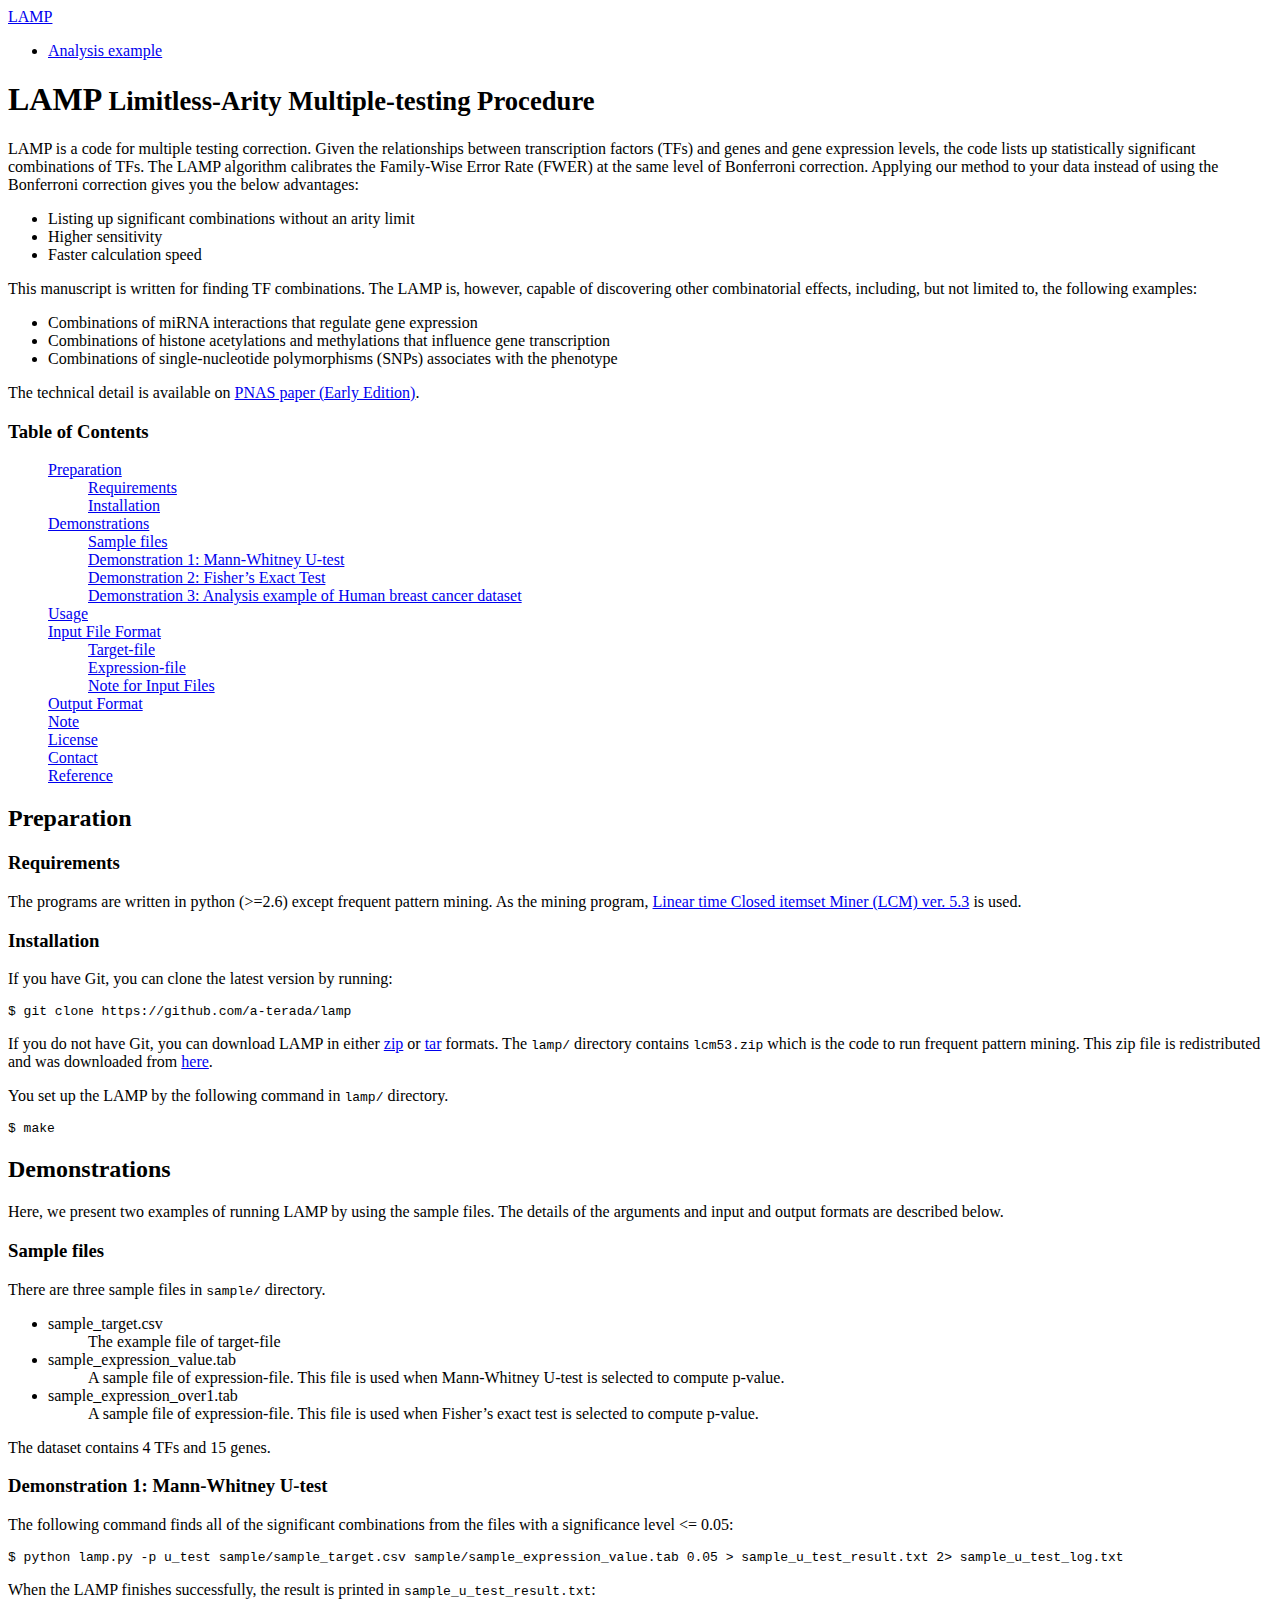
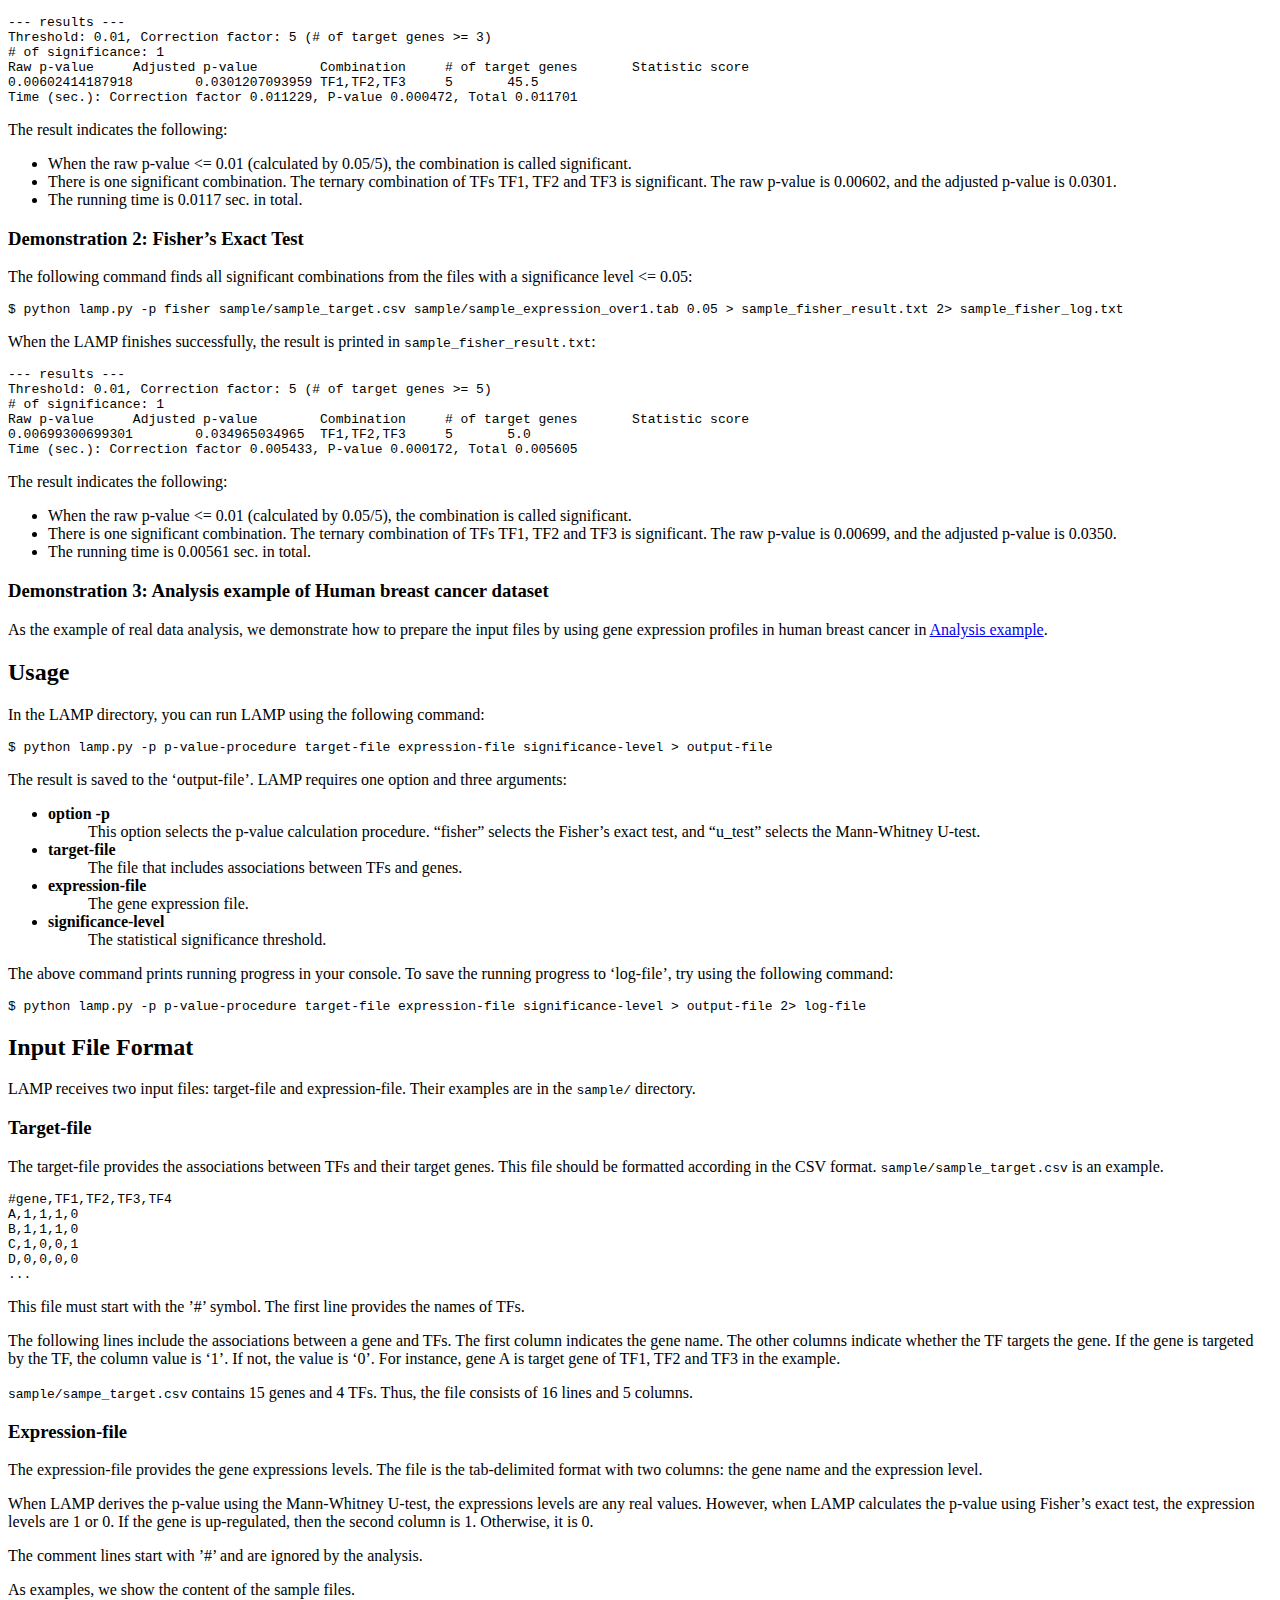
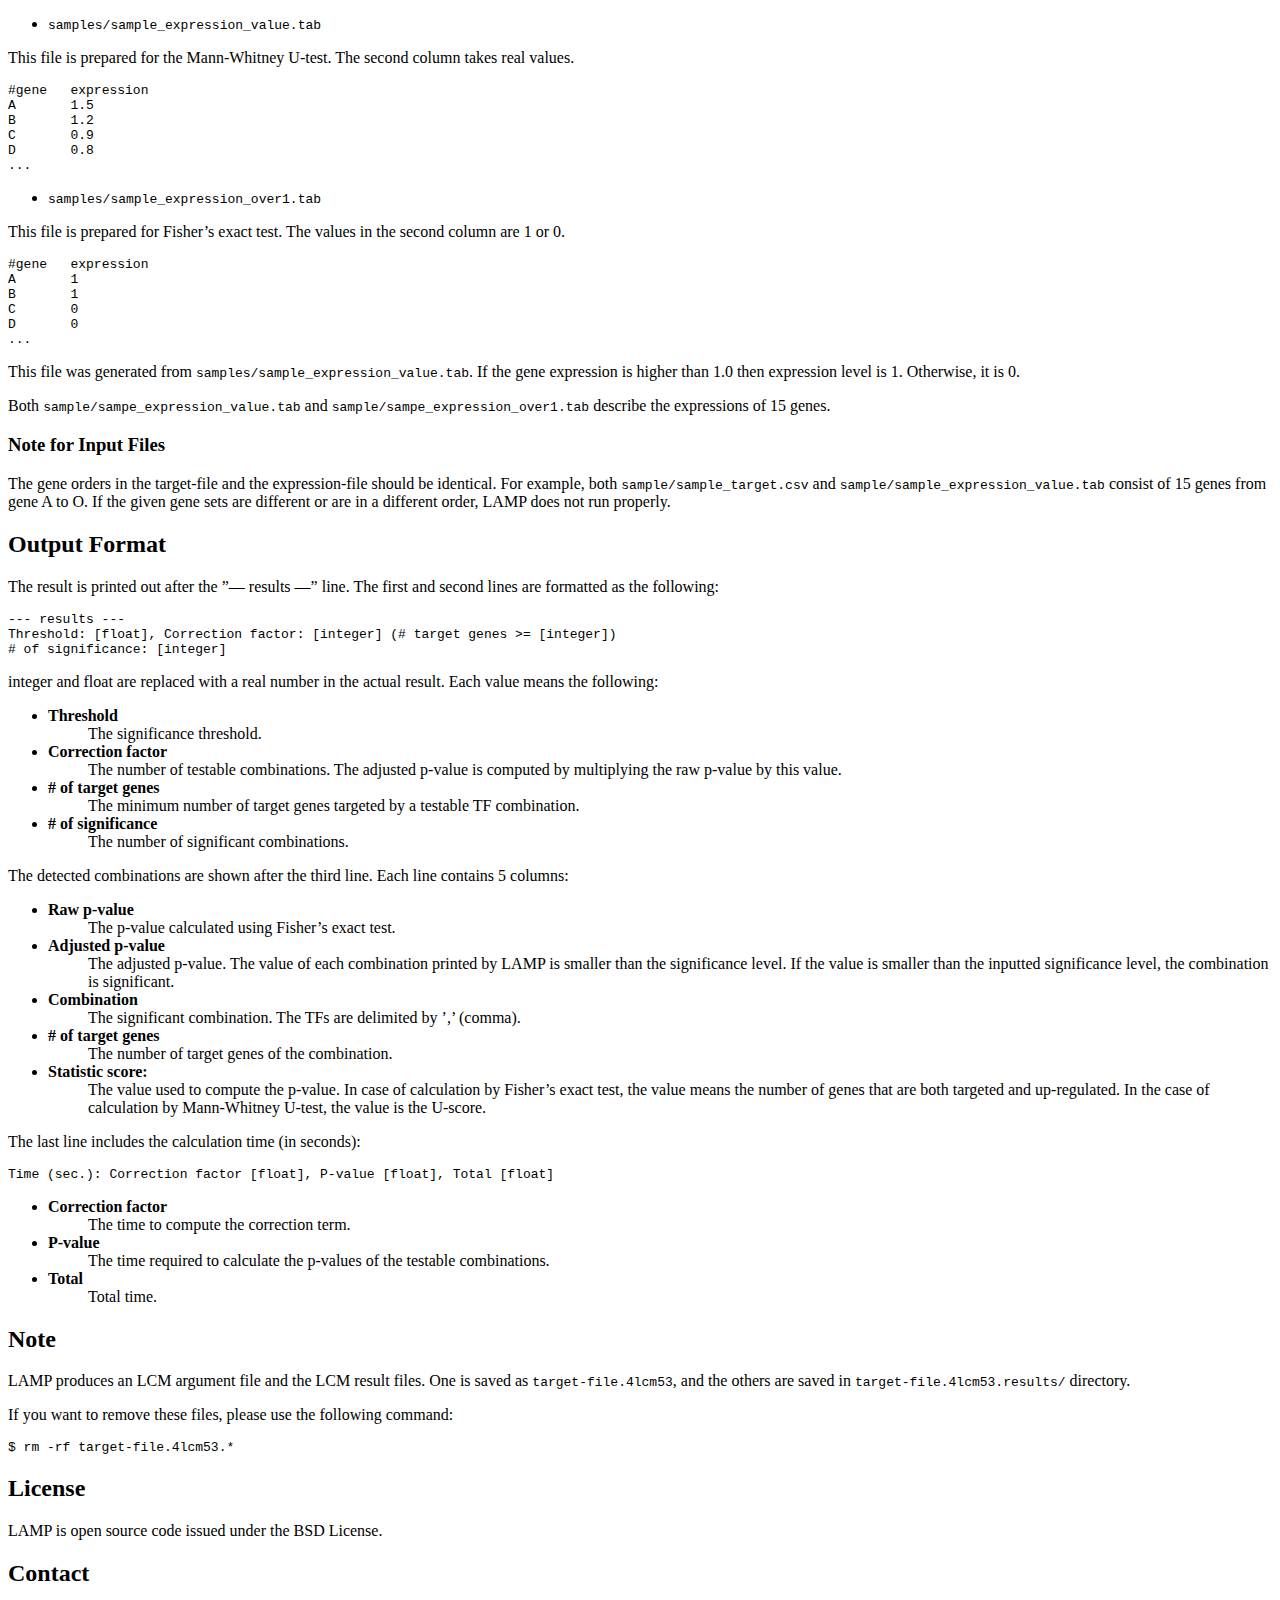
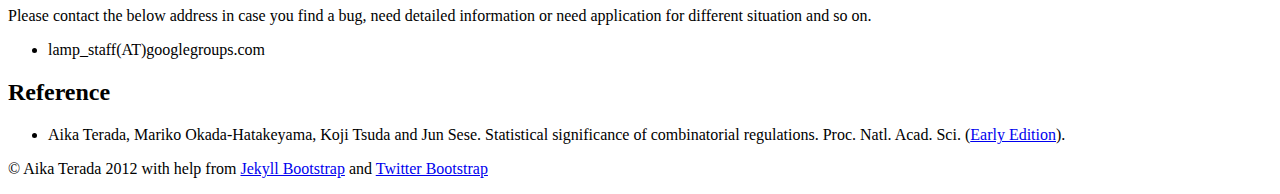
==== commit b0987a2a: "add reference" ====
--- a/index.html
+++ b/index.html
@@ -3,7 +3,7 @@
 <html lang="en">
   <head>
     <meta charset="utf-8">
-    <title>HAT</title>
+    <title>LAMP - Multiple testing procedure for finding higher order effects</title>
     
     <meta name="author" content="Aika Terada">
 
@@ -13,8 +13,8 @@
     <![endif]-->
 
     <!-- Le styles -->
-    <link href="assets/themes/twitter/bootstrap/css/bootstrap.min.css" rel="stylesheet">
-    <link href="assets/themes/twitter/css/style.css?body=1" rel="stylesheet" type="text/css" media="all">
+    <link href="http://a-terada.github.com/lamp/assets/themes/twitter/bootstrap/css/bootstrap.min.css" rel="stylesheet">
+    <link href="http://a-terada.github.com/lamp/assets/themes/twitter/css/style.css?body=1" rel="stylesheet" type="text/css" media="all">
 
     <!-- Le fav and touch icons -->
   <!-- Update these with your own images
@@ -30,7 +30,7 @@
     <div class="navbar">
       <div class="navbar-inner">
         <div class="container">
-          <a class="brand" href="/"></a>
+          <a class="brand" href="http://a-terada.github.com/lamp">LAMP</a>
           <ul class="nav">
             
             
@@ -40,8 +40,14 @@
   
     
       
-    
-  
+      	
+      	<li><a href="http://a-terada.github.com/lamp/example.html">Analysis example</a></li>
+      	
+      
+    
+  
+    
+      
     
   
     
@@ -65,62 +71,57 @@
       <div class="content">
         
 <div class="page-header">
-  <h1>HAT  <small>High-Arity Transcription factor combination discovery</small></h1>
+  <h1>LAMP  <small>Limitless-Arity Multiple-testing Procedure</small></h1>
 </div>
 
 <div class="row">
   <div class="span12">
-    <p>HAT is a code for multiple testing correction. Given relationships between transcription factors (TFs) and genes and expression levels of genes, the code list up statistically significant combinations of TFs. The HAT algorithm calibrates Family-Wise Error Rate (FWER) as the same level of Bonferroni correction. Applying our method to your data instead of Bonferroni correction gives you the below advantages:</p>
-
-<ul>
-<li>Listing up significant combinations without arity limit</li>
+    <p>LAMP is a code for multiple testing correction. Given the relationships between transcription factors (TFs) and genes and gene expression levels, the code lists up statistically significant combinations of TFs. The LAMP algorithm calibrates the Family-Wise Error Rate (FWER) at the same level of Bonferroni correction. Applying our method to your data instead of using the Bonferroni correction gives you the below advantages:</p>
+
+<ul>
+<li>Listing up significant combinations without an arity limit</li>
 
 <li>Higher sensitivity</li>
 
 <li>Faster calculation speed</li>
 </ul>
 
-<p>This manuscript is written for finding TF combinations. The code is, however, applicable to discover other combinatorial effects between other datasets such as miRNA interactions, histone acetylation and methylation and so on.</p>
+<p>This manuscript is written for finding TF combinations. The LAMP is, however, capable of discovering other combinatorial effects, including, but not limited to, the following examples:</p>
+
+<ul>
+<li>Combinations of miRNA interactions that regulate gene expression</li>
+
+<li>Combinations of histone acetylations and methylations that influence gene transcription</li>
+
+<li>Combinations of single-nucleotide polymorphisms (SNPs) associates with the phenotype</li>
+</ul>
+
+<p>The technical detail is available on <a href='http://www.pnas.org/content/early/2013/07/22/1302233110.abstract'>PNAS paper (Early Edition)</a>.</p>
 
 <h3 id='table_of_contents'>Table of Contents</h3>
-<div class='maruku_toc'><ul style='list-style: none;'><li><a href='#preparation'>Preparation</a><ul style='list-style: none;'><li><a href='#requirements'>Requirements</a></li><li><a href='#installation'>Installation</a></li></ul></li><li><a href='#demonstrations'>Demonstrations</a><ul style='list-style: none;'><li><a href='#sample_files'>Sample files</a></li><li><a href='#demonstration_1_mannwhitneys_utest'>Demonstration 1: Mann-Whitney&#8217;s U-test</a></li><li><a href='#demonstration_2_fishers_exact_test'>Demonstration 2: Fisher&#8217;s Exact Test</a></li></ul></li><li><a href='#usage'>Usage</a></li><li><a href='#input_file_format'>Input File Format</a><ul style='list-style: none;'><li><a href='#targetfile'>Target-file</a></li><li><a href='#expressionfile'>Expression-file</a></li><li><a href='#note_for_input_files'>Note for Input Files</a></li></ul></li><li><a href='#output_format'>Output Format</a></li><li><a href='#note_on_the_running'>Note on the running</a></li><li><a href='#licence'>Licence</a></li><li><a href='#contact'>Contact</a></li></ul></div>
+<div class='maruku_toc'><ul style='list-style: none;'><li><a href='#preparation'>Preparation</a><ul style='list-style: none;'><li><a href='#requirements'>Requirements</a></li><li><a href='#installation'>Installation</a></li></ul></li><li><a href='#demonstrations'>Demonstrations</a><ul style='list-style: none;'><li><a href='#sample_files'>Sample files</a></li><li><a href='#demonstration_1_mannwhitney_utest'>Demonstration 1: Mann-Whitney U-test</a></li><li><a href='#demonstration_2_fishers_exact_test'>Demonstration 2: Fisher&#8217;s Exact Test</a></li><li><a href='#demonstration_3_analysis_example_of_human_breast_cancer_dataset'>Demonstration 3: Analysis example of Human breast cancer dataset</a></li></ul></li><li><a href='#usage'>Usage</a></li><li><a href='#input_file_format'>Input File Format</a><ul style='list-style: none;'><li><a href='#targetfile'>Target-file</a></li><li><a href='#expressionfile'>Expression-file</a></li><li><a href='#note_for_input_files'>Note for Input Files</a></li></ul></li><li><a href='#output_format'>Output Format</a></li><li><a href='#note'>Note</a></li><li><a href='#license'>License</a></li><li><a href='#contact'>Contact</a></li><li><a href='#reference'>Reference</a></li></ul></div>
 
 <h2 id='preparation'>Preparation</h2>
 
 <h3 id='requirements'>Requirements</h3>
 
-<p>The programs are written in python (&gt;=2.6) except frequent pattern mining. As the mining program, <a href='http://research.nii.ac.jp/~uno/codes.htm'>Liner time Closed itemset Miner (LCM) ver. 5.3</a> was used. The installation way is written below.</p>
+<p>The programs are written in python (&gt;=2.6) except frequent pattern mining. As the mining program, <a href='http://research.nii.ac.jp/~uno/codes.htm'>Linear time Closed itemset Miner (LCM) ver. 5.3</a> is used.</p>
 
 <h3 id='installation'>Installation</h3>
 
-<p><strong>1. HAT</strong></p>
-
 <p>If you have Git, you can clone the latest version by running:</p>
 
-<pre><code>$ git clone https://github.com/a-terada/hat</code></pre>
-<!-- "$" is NOT needed to type. It is a symbol to represent command line. -->
-<p>When you do not have Git, you can download HAT in either <a href='https://github.com/a-terada/hat/zipball/master'>zip</a> or <a href='https://github.com/a-terada/hat/tarball/master'>tar</a> formats.</p>
-
-<p><strong>2. LCM ver. 5.3</strong></p>
-
-<p>As a frequent itemset mining program, HAT uses Liner time Closed itemset Miner (LCM) ver. 5.3 was used. It should be downloaded and compiled in the HAT directory before running of HAT. The zip file is downloaded as the following command:</p>
-
-<pre><code>$ cd hat
-$ wget &quot;http://research.nii.ac.jp/~uno/code/lcm53.zip&quot;</code></pre>
-
-<p>If wget command is not installed, please download <a href='http://research.nii.ac.jp/~uno/code/lcm53.zip'>LCM ver. 5.3 (zip)</a> in the HAT directory.</p>
-
-<p>Then, the zip file is archived and compiled:</p>
-
-<pre><code>$ mkdir lcm53
-$ tar zxvf lcm53.zip -C lcm53
-$ pushd lcm53
-$ make
-$ popd</code></pre>
+<pre><code>$ git clone https://github.com/a-terada/lamp</code></pre>
+
+<p>If you do not have Git, you can download LAMP in either <a href='https://github.com/a-terada/lamp/zipball/master'>zip</a> or <a href='https://github.com/a-terada/lamp/tarball/master'>tar</a> formats. The <code>lamp/</code> directory contains <code>lcm53.zip</code> which is the code to run frequent pattern mining. This zip file is redistributed and was downloaded from <a href='http://research.nii.ac.jp/~uno/codes.htm'>here</a>.</p>
+
+<p>You set up the LAMP by the following command in <code>lamp/</code> directory.</p>
+
+<pre><code>$ make</code></pre>
 
 <h2 id='demonstrations'>Demonstrations</h2>
 
-<p>Here, we show two demonstrations for running HAT. The detail of arguments, input and output format are described below.</p>
+<p>Here, we present two examples of running LAMP by using the sample files. The details of the arguments and input and output formats are described below.</p>
 
 <h3 id='sample_files'>Sample files</h3>
 
@@ -136,25 +137,25 @@
 <li>
 <dt>sample_expression_value.tab</dt>
 
-<dd>The sample file of expression-file. The file is used when Mann-Whitney&#8217;s U-test is selected to calibrate p-value.</dd>
+<dd>A sample file of expression-file. This file is used when Mann-Whitney U-test is selected to compute p-value.</dd>
 </li>
 
 <li>
 <dt>sample_expression_over1.tab</dt>
 
-<dd>The sample file of expression-file. The file is used when Fisher&#8217;s exact test is selected to calibrate p-value.</dd>
+<dd>A sample file of expression-file. This file is used when Fisher&#8217;s exact test is selected to compute p-value.</dd>
 </li>
 </ul>
 
 <p>The dataset contains 4 TFs and 15 genes.</p>
 
-<h3 id='demonstration_1_mannwhitneys_utest'>Demonstration 1: Mann-Whitney&#8217;s U-test</h3>
-
-<p>The following command finds all significant combinations from the files with significance level &lt;= 0.05:</p>
-
-<pre><code>$ python hat.py -p u_test sample/sample_target.csv sample/sample_expression_value.tab 0.05 &gt; sample_u_test_result.txt 2&gt; sample_u_test_log.txt</code></pre>
-
-<p>When the HAT finishes successfully, the result is printed in <code>sample_u_test_result.txt</code>:</p>
+<h3 id='demonstration_1_mannwhitney_utest'>Demonstration 1: Mann-Whitney U-test</h3>
+
+<p>The following command finds all of the significant combinations from the files with a significance level &lt;= 0.05:</p>
+
+<pre><code>$ python lamp.py -p u_test sample/sample_target.csv sample/sample_expression_value.tab 0.05 &gt; sample_u_test_result.txt 2&gt; sample_u_test_log.txt</code></pre>
+
+<p>When the LAMP finishes successfully, the result is printed in <code>sample_u_test_result.txt</code>:</p>
 
 <pre><code>--- results ---
 Threshold: 0.01, Correction factor: 5 (# of target genes &gt;= 3)
@@ -163,23 +164,23 @@
 0.00602414187918	0.0301207093959	TF1,TF2,TF3	5	45.5
 Time (sec.): Correction factor 0.011229, P-value 0.000472, Total 0.011701</code></pre>
 
-<p>The result means that</p>
+<p>The result indicates the following:</p>
 
 <ul>
 <li>When the raw p-value &lt;= 0.01 (calculated by 0.05/5), the combination is called significant.</li>
 
-<li>There is one significant combination. Ternary TFs TF1, 2 and 3 is significant. The raw p-value is 0.00602 and the adjusted p-value is 0.0301.</li>
+<li>There is one significant combination. The ternary combination of TFs TF1, TF2 and TF3 is significant. The raw p-value is 0.00602, and the adjusted p-value is 0.0301.</li>
 
 <li>The running time is 0.0117 sec. in total.</li>
 </ul>
 
 <h3 id='demonstration_2_fishers_exact_test'>Demonstration 2: Fisher&#8217;s Exact Test</h3>
 
-<p>The following command finds all significant combinations from the files with significance level &lt;= 0.05:</p>
-
-<pre><code>$ python hat.py -p fisher sample/sample_target.csv sample/sample_expression_over1.tab 0.05 &gt; sample_fisher_result.txt 2&gt; sample_fisher_log.txt</code></pre>
-
-<p>When the HAT finishes successfully, the result is printed in <code>sample_fisher_result.txt</code>:</p>
+<p>The following command finds all significant combinations from the files with a significance level &lt;= 0.05:</p>
+
+<pre><code>$ python lamp.py -p fisher sample/sample_target.csv sample/sample_expression_over1.tab 0.05 &gt; sample_fisher_result.txt 2&gt; sample_fisher_log.txt</code></pre>
+
+<p>When the LAMP finishes successfully, the result is printed in <code>sample_fisher_result.txt</code>:</p>
 
 <pre><code>--- results ---
 Threshold: 0.01, Correction factor: 5 (# of target genes &gt;= 5)
@@ -188,30 +189,34 @@
 0.00699300699301	0.034965034965	TF1,TF2,TF3	5	5.0
 Time (sec.): Correction factor 0.005433, P-value 0.000172, Total 0.005605</code></pre>
 
-<p>The result means that</p>
+<p>The result indicates the following:</p>
 
 <ul>
 <li>When the raw p-value &lt;= 0.01 (calculated by 0.05/5), the combination is called significant.</li>
 
-<li>There is one significant combination. Ternary TFs TF1, 2 and 3 is significant. The raw p-value is 0.00699 and the adjusted p-value is 0.0350.</li>
+<li>There is one significant combination. The ternary combination of TFs TF1, TF2 and TF3 is significant. The raw p-value is 0.00699, and the adjusted p-value is 0.0350.</li>
 
 <li>The running time is 0.00561 sec. in total.</li>
 </ul>
 
+<h3 id='demonstration_3_analysis_example_of_human_breast_cancer_dataset'>Demonstration 3: Analysis example of Human breast cancer dataset</h3>
+
+<p>As the example of real data analysis, we demonstrate how to prepare the input files by using gene expression profiles in human breast cancer in <a href='example.html'>Analysis example</a>.</p>
+
 <h2 id='usage'>Usage</h2>
 
-<p>In the HAT directory, you can run HAT with the following command:</p>
-
-<pre><code>$ python hat.py -p p-value-procedure target-file expression-file significance-level &gt; output-file</code></pre>
-
-<p>HAT requires one option and three arguments:</p>
+<p>In the LAMP directory, you can run LAMP using the following command:</p>
+
+<pre><code>$ python lamp.py -p p-value-procedure target-file expression-file significance-level &gt; output-file</code></pre>
+
+<p>The result is saved to the &#8216;output-file&#8217;. LAMP requires one option and three arguments:</p>
 
 <ul>
 <li>
 <dl>
 <dt><strong>option -p</strong></dt>
 
-<dd>Select calculation procedure from Fisher&#8217;s exact test or Mann-Whitney&#8217;s U-test. The p-value-procedure is &#8220;fisher&#8221; (Fisher&#8217;s exact test) or &#8220;u_test&#8221; (Mann-Whitney&#8217;s U-test).</dd>
+<dd>This option selects the p-value calculation procedure. &#8220;fisher&#8221; selects the Fisher&#8217;s exact test, and &#8220;u_test&#8221; selects the Mann-Whitney U-test.</dd>
 </dl>
 </li>
 
@@ -219,7 +224,7 @@
 <dl>
 <dt><strong>target-file</strong></dt>
 
-<dd>The file includes associations between TFs and genes.</dd>
+<dd>The file that includes associations between TFs and genes.</dd>
 </dl>
 </li>
 
@@ -227,7 +232,7 @@
 <dl>
 <dt><strong>expression-file</strong></dt>
 
-<dd>The file of gene expression.</dd>
+<dd>The gene expression file.</dd>
 </dl>
 </li>
 
@@ -238,29 +243,19 @@
 <dd>The statistical significance threshold.</dd>
 </dl>
 </li>
-
-<li>
-<dl>
-<dt><strong>output-file</strong></dt>
-
-<dd>The file to output the result.</dd>
-</dl>
-</li>
-</ul>
-
-<p>The input file and output format are written below.</p>
-
-<p>The above command prints running progress in your console. To save the running progress to &#8216;log-file&#8217;, try:</p>
-
-<pre><code>$ python hat.py -p p-value-procedure target-file expression-file significance-level &gt; output-file 2&gt; log-file</code></pre>
+</ul>
+
+<p>The above command prints running progress in your console. To save the running progress to &#8216;log-file&#8217;, try using the following command:</p>
+
+<pre><code>$ python lamp.py -p p-value-procedure target-file expression-file significance-level &gt; output-file 2&gt; log-file</code></pre>
 
 <h2 id='input_file_format'>Input File Format</h2>
 
-<p>HAT receives two input files: target-file and expression-file. Their examples are in the <code>sample/</code> directory.</p>
+<p>LAMP receives two input files: target-file and expression-file. Their examples are in the <code>sample/</code> directory.</p>
 
 <h3 id='targetfile'>Target-file</h3>
 
-<p>Target-file provides the associations between TFs and their target genes. This file should be formatted according in a CSV format. <code>sample/sample_target.csv</code> is an example.</p>
+<p>The target-file provides the associations between TFs and their target genes. This file should be formatted according in the CSV format. <code>sample/sample_target.csv</code> is an example.</p>
 
 <pre><code>#gene,TF1,TF2,TF3,TF4
 A,1,1,1,0
@@ -269,27 +264,27 @@
 D,0,0,0,0
 ...</code></pre>
 
-<p>This file must start with &#8217;#&#8217;. The line provides TFs names. Columns except the first indicate TF names used for the result.</p>
-
-<p>The second-to-last line includes the associations between a gene and TFs. The first column is the gene name. The second-to-last column is whether the TF targets the gene. If the gene is targeted of the TF, then the column value is &#8216;1&#8217;. If not, the value is &#8216;0&#8217;. For instance, gene A is target gene of TF1, 2 and 3 in the example.</p>
-
-<p><code>sample/sampe_target.csv</code> contains 15 genes and 4 TFs. Thus, the file composes with 16 lines and 5 columns.</p>
+<p>This file must start with the &#8217;#&#8217; symbol. The first line provides the names of TFs.</p>
+
+<p>The following lines include the associations between a gene and TFs. The first column indicates the gene name. The other columns indicate whether the TF targets the gene. If the gene is targeted by the TF, the column value is &#8216;1&#8217;. If not, the value is &#8216;0&#8217;. For instance, gene A is target gene of TF1, TF2 and TF3 in the example.</p>
+
+<p><code>sample/sampe_target.csv</code> contains 15 genes and 4 TFs. Thus, the file consists of 16 lines and 5 columns.</p>
 
 <h3 id='expressionfile'>Expression-file</h3>
 
-<p>Expression-file provides gene expressions levels. The file is tab-delimited format with two columns: a gene name and an expression level.</p>
-
-<p>When HAT derives the p-value from Mann-Whitney&#8217;s U-test, the expressions levels take any real values. However, HAT calculates the p-value using Fisher&#8217;s exact test, the expression levels are 1 or 0. If the gene is up-regulated then the second column is 1, otherwise 0.</p>
-
-<p>The comment line stars with &#8217;#&#8217; and is ignored from the analysis.</p>
-
-<p>For examples, we show the content of sample files.</p>
+<p>The expression-file provides the gene expressions levels. The file is the tab-delimited format with two columns: the gene name and the expression level.</p>
+
+<p>When LAMP derives the p-value using the Mann-Whitney U-test, the expressions levels are any real values. However, when LAMP calculates the p-value using Fisher&#8217;s exact test, the expression levels are 1 or 0. If the gene is up-regulated, then the second column is 1. Otherwise, it is 0.</p>
+
+<p>The comment lines start with &#8217;#&#8217; and are ignored by the analysis.</p>
+
+<p>As examples, we show the content of the sample files.</p>
 
 <ul>
 <li><code>samples/sample_expression_value.tab</code></li>
 </ul>
 
-<p>This file is prepared for Mann-Whitney&#8217;s U-test. The second column includes real values.</p>
+<p>This file is prepared for the Mann-Whitney U-test. The second column takes real values.</p>
 
 <pre><code>#gene	expression
 A	1.5
@@ -302,7 +297,7 @@
 <li><code>samples/sample_expression_over1.tab</code></li>
 </ul>
 
-<p>This file is prepared for Fisher&#8217;s exact test. The second column are 1 or 0.</p>
+<p>This file is prepared for Fisher&#8217;s exact test. The values in the second column are 1 or 0.</p>
 
 <pre><code>#gene	expression
 A	1
@@ -311,23 +306,23 @@
 D	0
 ...</code></pre>
 
-<p>This file was made from <code>samples/sample_expression_value.tab</code>. If the gene expression is higher than 1.0 then expression level is 1, otherwise 0.</p>
-
-<p>Both <code>sample/sampe_expression_value.tab</code> and <code>sample/sampe_expression_over1.tab</code> describe expressions of 15 genes.</p>
+<p>This file was generated from <code>samples/sample_expression_value.tab</code>. If the gene expression is higher than 1.0 then expression level is 1. Otherwise, it is 0.</p>
+
+<p>Both <code>sample/sampe_expression_value.tab</code> and <code>sample/sampe_expression_over1.tab</code> describe the expressions of 15 genes.</p>
 
 <h3 id='note_for_input_files'>Note for Input Files</h3>
 
-<p>Gene orders in the target-file and the expression-file should be identical. For example, both <code>sample/sample_target.csv</code> and <code>sample/sample_expression_value.tab</code> consist of 15 genes from gene A to O. When the given gene sets are different, HAT does not work properly.</p>
+<p>The gene orders in the target-file and the expression-file should be identical. For example, both <code>sample/sample_target.csv</code> and <code>sample/sample_expression_value.tab</code> consist of 15 genes from gene A to O. If the given gene sets are different or are in a different order, LAMP does not run properly.</p>
 
 <h2 id='output_format'>Output Format</h2>
 
-<p>The result is printed out after &#8221;&#8212; results &#8212;&#8221; line. The first and second lines are formatted as the following:</p>
+<p>The result is printed out after the &#8221;&#8212; results &#8212;&#8221; line. The first and second lines are formatted as the following:</p>
 
 <pre><code>--- results ---
 Threshold: [float], Correction factor: [integer] (# target genes &gt;= [integer])
 # of significance: [integer]</code></pre>
 
-<p><span>integer</span> and <span>float</span> are replaced with real number in the actual result. Each value means the following:</p>
+<p><span>integer</span> and <span>float</span> are replaced with a real number in the actual result. Each value means the following:</p>
 
 <ul>
 <li>
@@ -339,7 +334,7 @@
 <li>
 <dt><strong>Correction factor</strong></dt>
 
-<dd>The number of testable combinations. The adjusted p-value is computed with the multiplication of the raw p-value and this value.</dd>
+<dd>The number of testable combinations. The adjusted p-value is computed by multiplying the raw p-value by this value.</dd>
 </li>
 
 <li>
@@ -349,25 +344,25 @@
 </li>
 
 <li>
-<dt><strong># of significant combinations:</strong></dt>
+<dt><strong># of significance</strong></dt>
 
 <dd>The number of significant combinations.</dd>
 </li>
 </ul>
 
-<p>The detected combinations are shown after the third lines. Each line contains 5 columns:</p>
+<p>The detected combinations are shown after the third line. Each line contains 5 columns:</p>
 
 <ul>
 <li>
 <dt><strong>Raw p-value</strong></dt>
 
-<dd>The calculated p-value with Fisher&#8217;s exact test.</dd>
+<dd>The p-value calculated using Fisher&#8217;s exact test.</dd>
 </li>
 
 <li>
 <dt><strong>Adjusted p-value</strong></dt>
 
-<dd>Adjusted p-value. The value of all combinations printed by HAT are smaller than the significance level. If the value is smaller than the inputted significance level, the combination becomes significant.</dd>
+<dd>The adjusted p-value. The value of each combination printed by LAMP is smaller than the significance level. If the value is smaller than the inputted significance level, the combination is significant.</dd>
 </li>
 
 <li>
@@ -385,11 +380,11 @@
 <li>
 <dt><strong>Statistic score:</strong></dt>
 
-<dd>The value to derive the p-value. In case of calibration by Fisher&#8217;s exact test, the value means the number of genes that both target and up-regulated. In case of calibration by Mann-Whitney&#8217;s U-test, the value is U-score.</dd>
-</li>
-</ul>
-
-<p>The last line includes calculation time (in seconds):</p>
+<dd>The value used to compute the p-value. In case of calculation by Fisher&#8217;s exact test, the value means the number of genes that are both targeted and up-regulated. In the case of calculation by Mann-Whitney U-test, the value is the U-score.</dd>
+</li>
+</ul>
+
+<p>The last line includes the calculation time (in seconds):</p>
 
 <pre><code>Time (sec.): Correction factor [float], P-value [float], Total [float]</code></pre>
 
@@ -397,13 +392,13 @@
 <li>
 <dt><strong>Correction factor</strong></dt>
 
-<dd>The time to calibrate the correction term.</dd>
+<dd>The time to compute the correction term.</dd>
 </li>
 
 <li>
 <dt><strong>P-value</strong></dt>
 
-<dd>The time to calculate p-values of testable combinations.</dd>
+<dd>The time required to calculate the p-values of the testable combinations.</dd>
 </li>
 
 <li>
@@ -413,26 +408,30 @@
 </li>
 </ul>
 
-<h2 id='note_on_the_running'>Note on the running</h2>
-
-<p>HAT produces an LCM argument file and result files of LCM. One is saved as <code>target-file.4lcm53</code>, and the others are saved in <code>target-file.4lcm53.results/</code> directory. When these files exist, HAT reads LCM result files instead of running LCM.</p>
-
-<p>Thus, if the HAT fail to finish the calculation, please command:</p>
+<h2 id='note'>Note</h2>
+
+<p>LAMP produces an LCM argument file and the LCM result files. One is saved as <code>target-file.4lcm53</code>, and the others are saved in <code>target-file.4lcm53.results/</code> directory. <!--When these files exist, LAMP reads LCM result files instead of running LCM.--></p>
+<!--Thus, if the LAMP fail to finish the calculation, please command: -->
+<p>If you want to remove these files, please use the following command:</p>
 
 <pre><code>$ rm -rf target-file.4lcm53.*</code></pre>
-
-<p>LCM related files can be removed by the command. If you omit the commands, the calculation might fail again.</p>
-
-<h2 id='licence'>Licence</h2>
-
-<p>HAT is open source code issued under the BSD License.</p>
+<!--LCM related files can be removed by the command. If you omit the commands, the calculation might fail again.-->
+<h2 id='license'>License</h2>
+
+<p>LAMP is open source code issued under the BSD License.</p>
 
 <h2 id='contact'>Contact</h2>
 
 <p>Please contact the below address in case you find a bug, need detailed information or need application for different situation and so on.</p>
 
 <ul>
-<li>Aika Terada (terada_AT_ss.cs.titech.ac.jp)</li>
+<li>lamp_staff(AT)googlegroups.com</li>
+</ul>
+
+<h2 id='reference'>Reference</h2>
+
+<ul>
+<li>Aika Terada, Mariko Okada-Hatakeyama, Koji Tsuda and Jun Sese. Statistical significance of combinatorial regulations. Proc. Natl. Acad. Sci. (<a href='http://www.pnas.org/content/early/2013/07/22/1302233110.abstract'>Early Edition</a>).</li>
 </ul>
   </div>
 </div>
@@ -450,6 +449,22 @@
     </div> <!-- /container -->
 
     
+
+
+  <script type="text/javascript">
+  var _gaq = _gaq || [];
+  _gaq.push(['_setAccount', 'UA-37265974-1']);
+  _gaq.push(['_trackPageview']);
+
+  (function() {
+    var ga = document.createElement('script'); ga.type = 'text/javascript'; ga.async = true;
+    ga.src = ('https:' == document.location.protocol ? 'https://ssl' : 'http://www') + '.google-analytics.com/ga.js';
+    var s = document.getElementsByTagName('script')[0]; s.parentNode.insertBefore(ga, s);
+  })();
+</script>
+
+
+
   </body>
 </html>
 
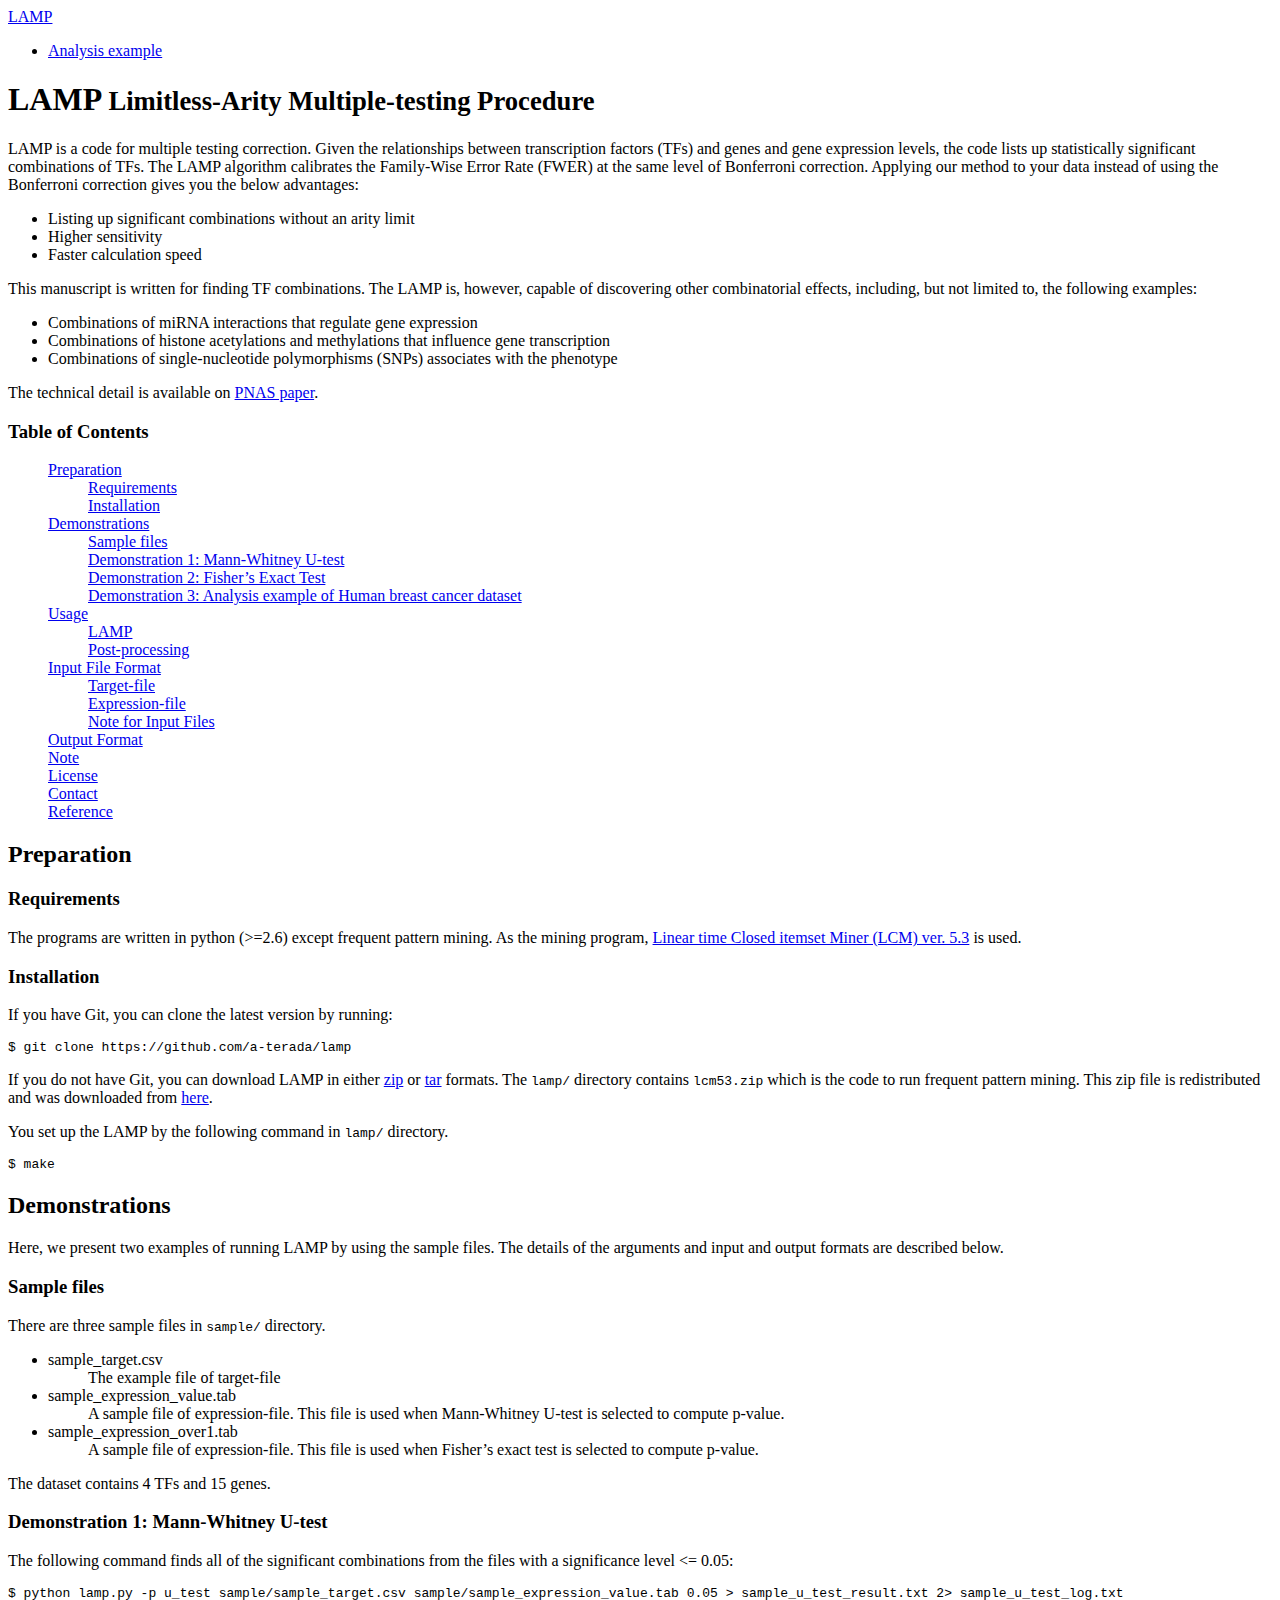
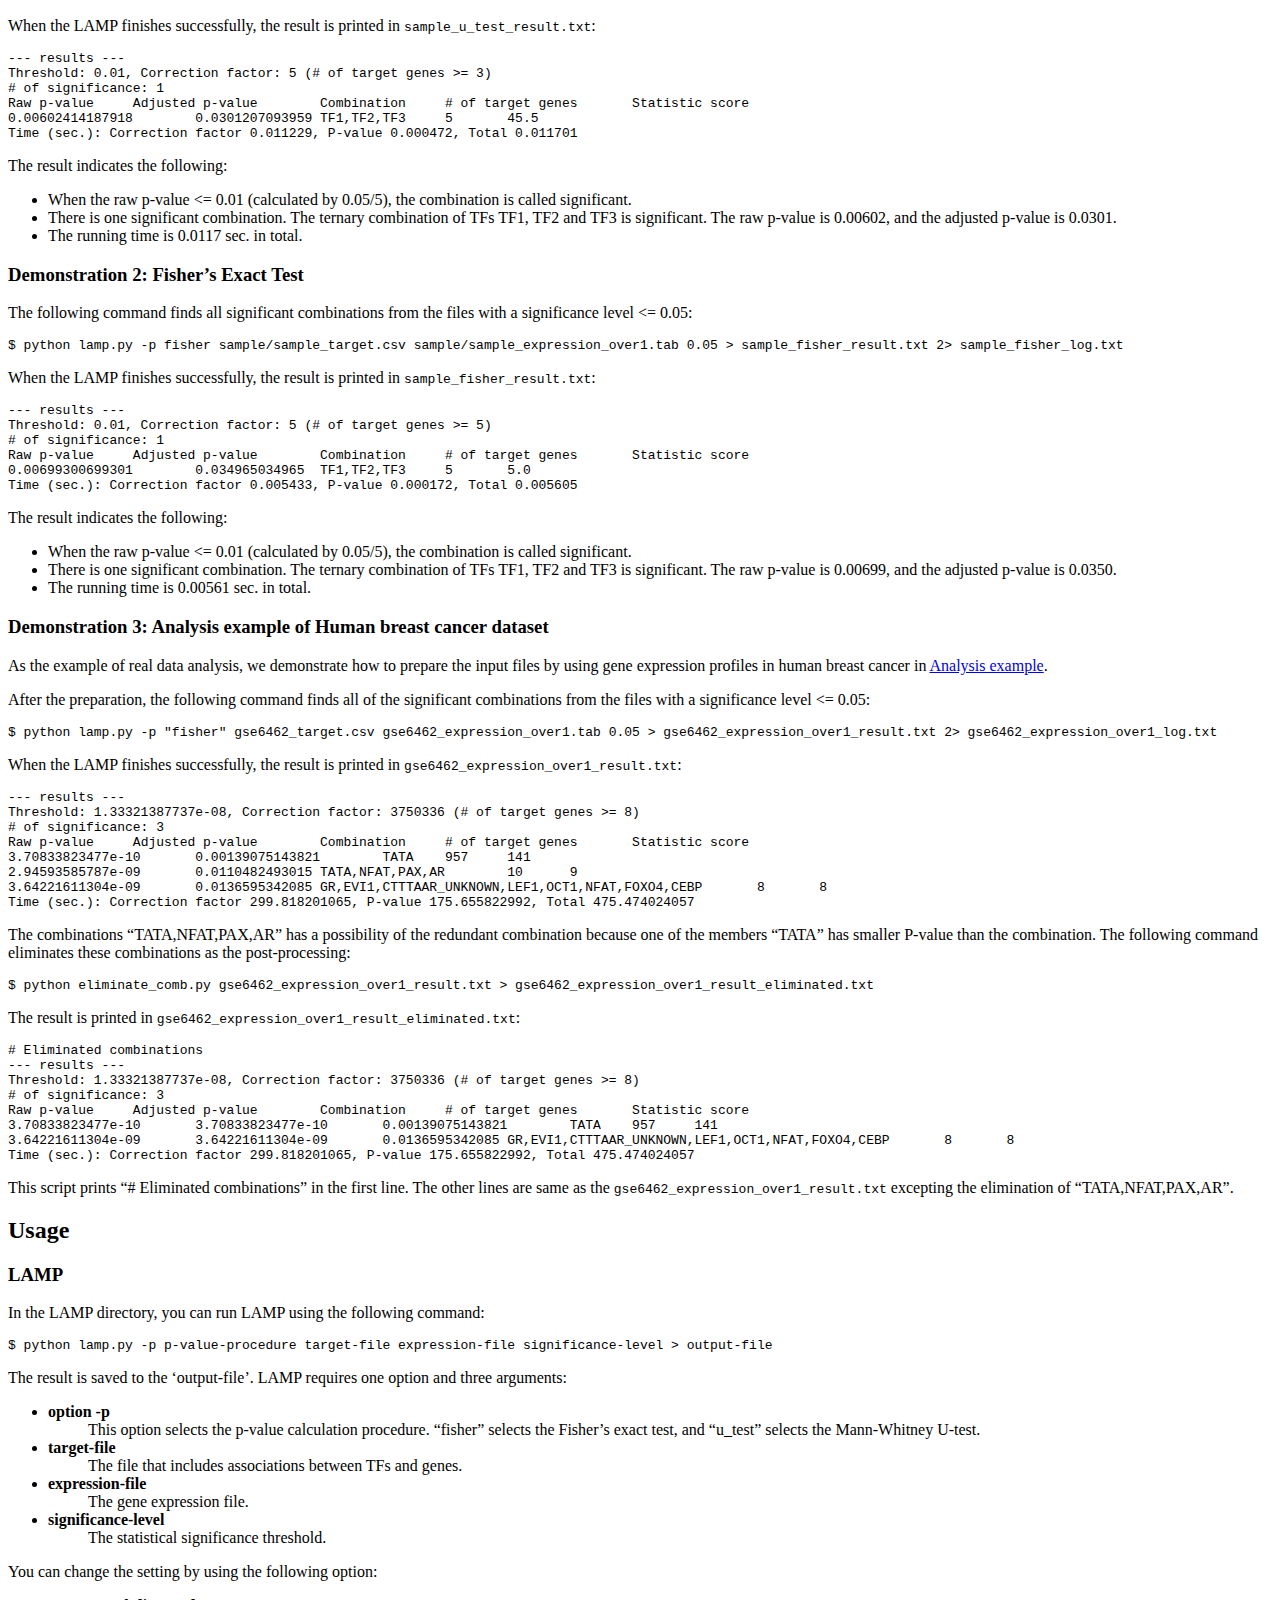
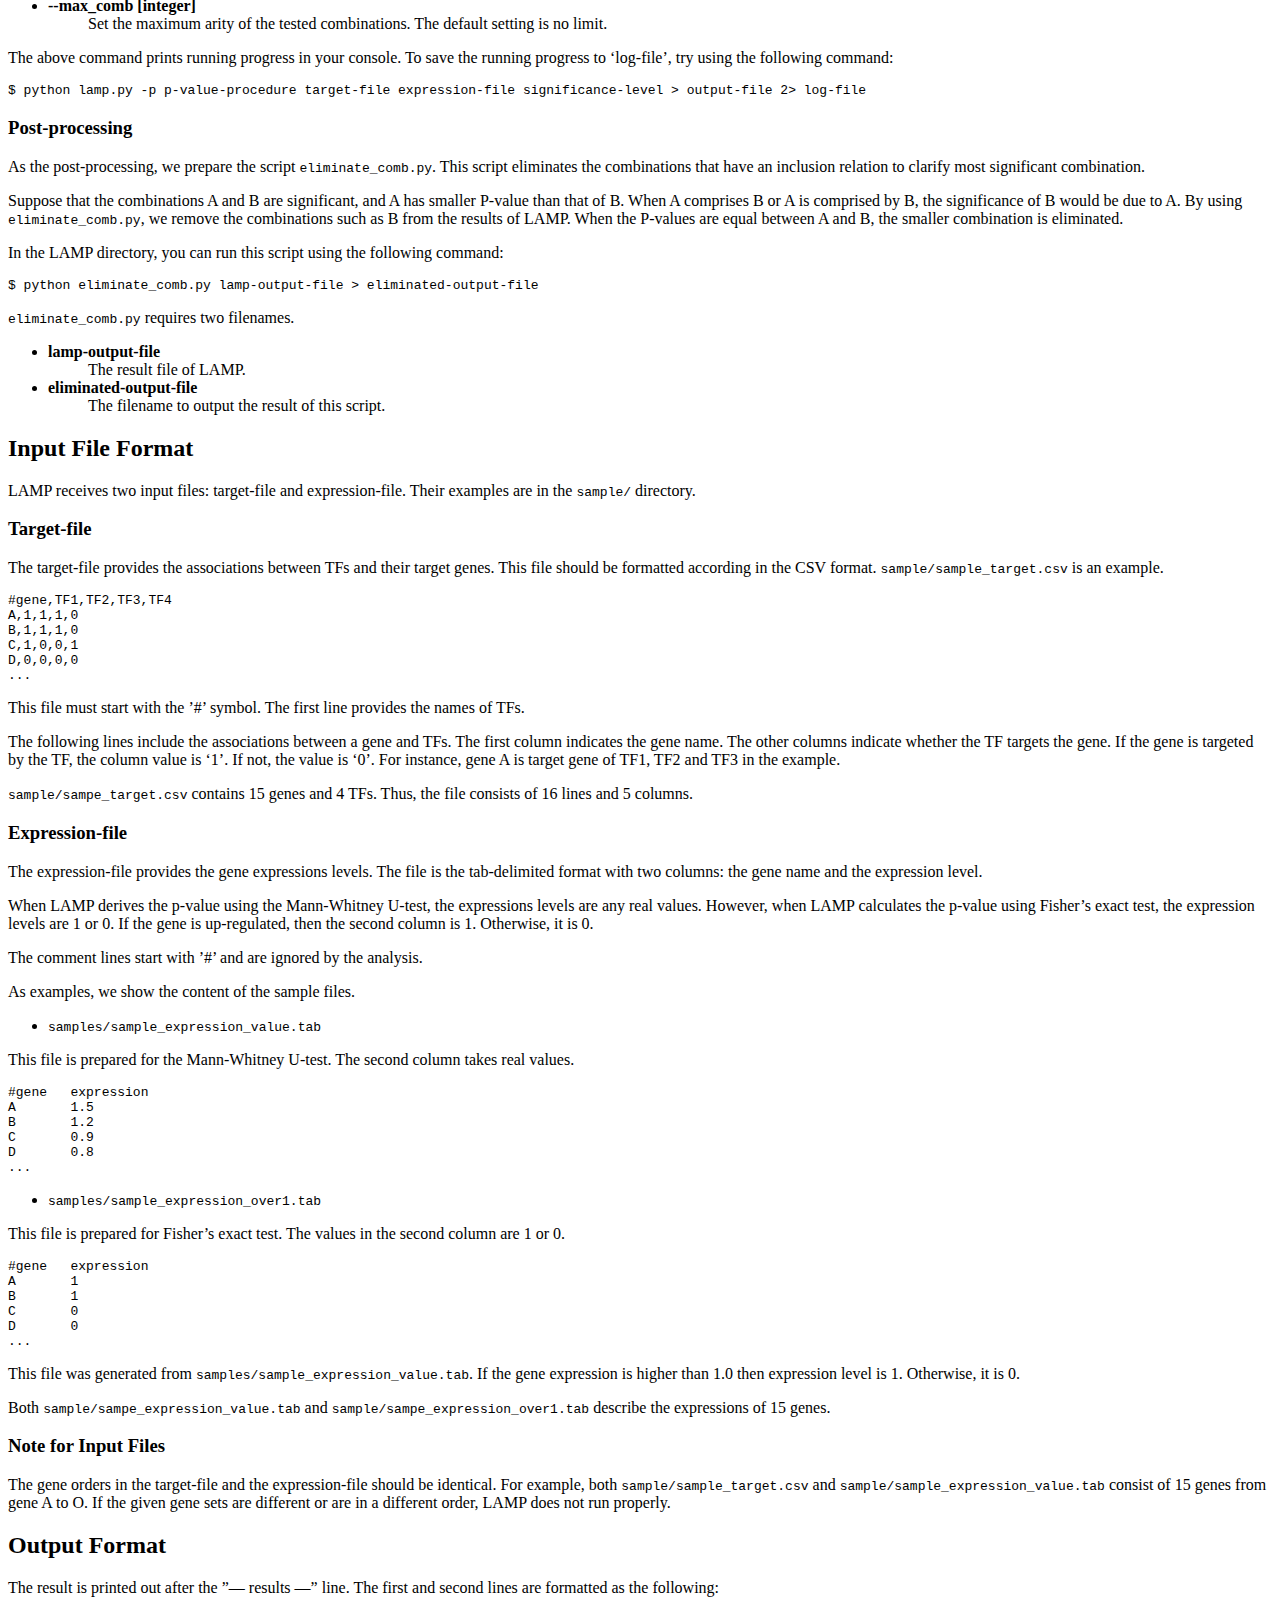
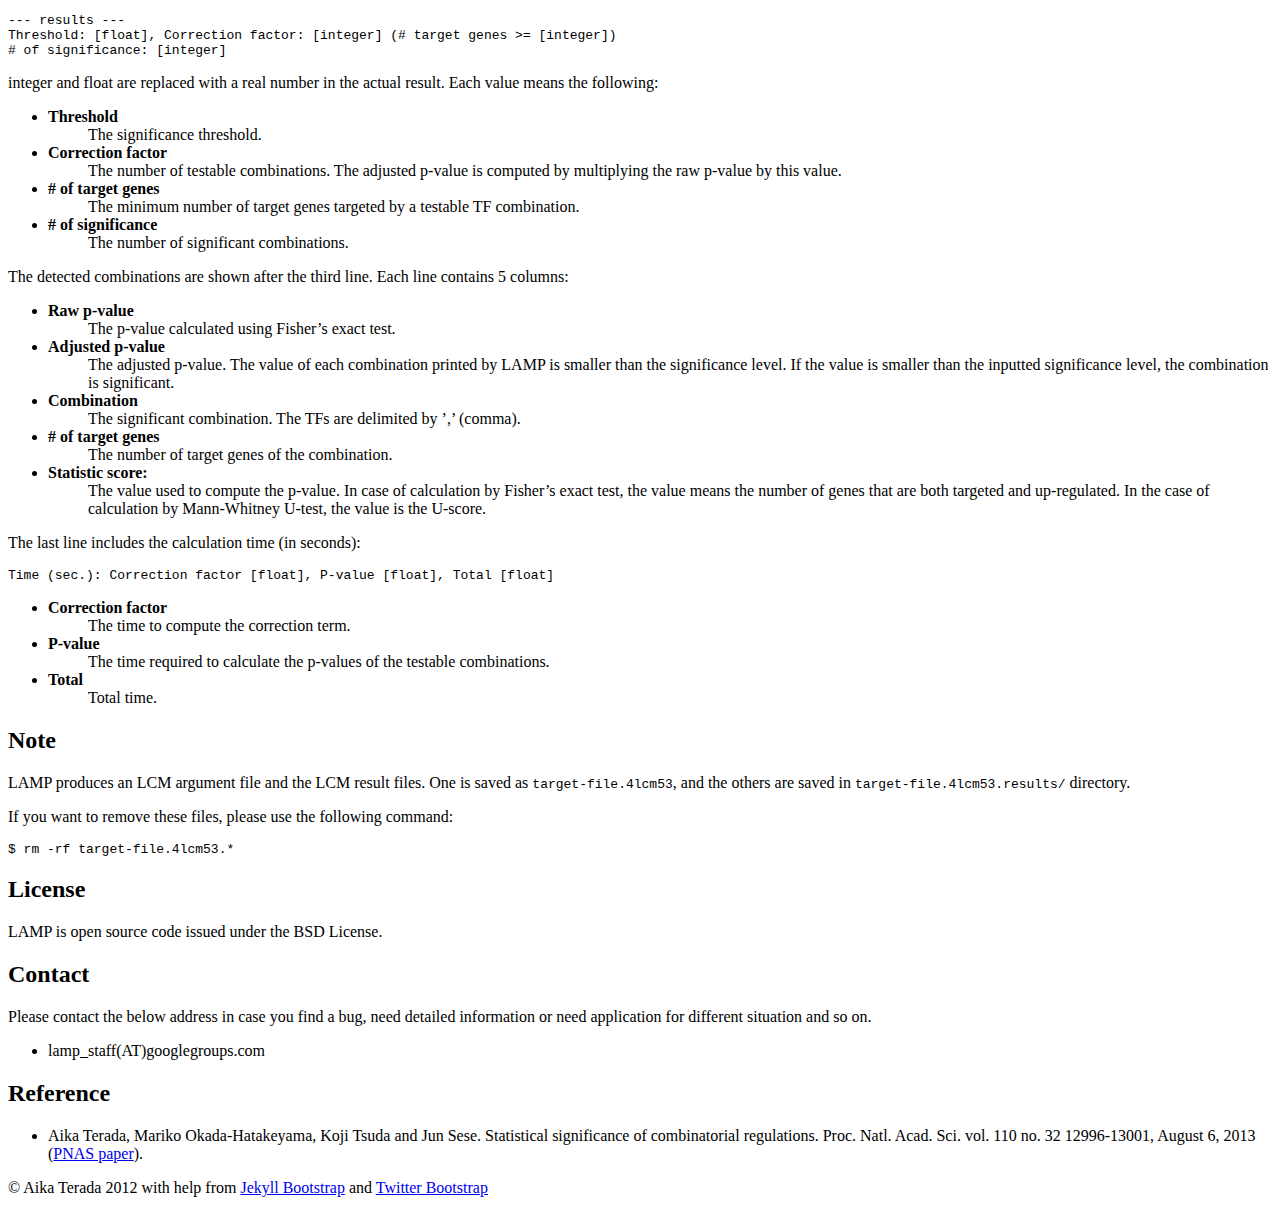
==== commit dcafd279: "reference" ====
--- a/index.html
+++ b/index.html
@@ -50,14 +50,6 @@
       
     
   
-    
-  
-    
-  
-    
-  
-    
-  
 
 
 
@@ -71,7 +63,7 @@
       <div class="content">
         
 <div class="page-header">
-  <h1>LAMP  <small>Limitless-Arity Multiple-testing Procedure</small></h1>
+  <h1>LAMP <small>Limitless-Arity Multiple-testing Procedure</small></h1>
 </div>
 
 <div class="row">
@@ -96,11 +88,10 @@
 <li>Combinations of single-nucleotide polymorphisms (SNPs) associates with the phenotype</li>
 </ul>
 
-<p>The technical detail is available on <a href='http://www.pnas.org/content/early/2013/07/22/1302233110.abstract'>PNAS paper (Early Edition)</a>.</p>
+<p>The technical detail is available on <a href='http://www.pnas.org/content/110/32/12996.abstract'>PNAS paper</a>.</p>
 
 <h3 id='table_of_contents'>Table of Contents</h3>
-<div class='maruku_toc'><ul style='list-style: none;'><li><a href='#preparation'>Preparation</a><ul style='list-style: none;'><li><a href='#requirements'>Requirements</a></li><li><a href='#installation'>Installation</a></li></ul></li><li><a href='#demonstrations'>Demonstrations</a><ul style='list-style: none;'><li><a href='#sample_files'>Sample files</a></li><li><a href='#demonstration_1_mannwhitney_utest'>Demonstration 1: Mann-Whitney U-test</a></li><li><a href='#demonstration_2_fishers_exact_test'>Demonstration 2: Fisher&#8217;s Exact Test</a></li><li><a href='#demonstration_3_analysis_example_of_human_breast_cancer_dataset'>Demonstration 3: Analysis example of Human breast cancer dataset</a></li></ul></li><li><a href='#usage'>Usage</a></li><li><a href='#input_file_format'>Input File Format</a><ul style='list-style: none;'><li><a href='#targetfile'>Target-file</a></li><li><a href='#expressionfile'>Expression-file</a></li><li><a href='#note_for_input_files'>Note for Input Files</a></li></ul></li><li><a href='#output_format'>Output Format</a></li><li><a href='#note'>Note</a></li><li><a href='#license'>License</a></li><li><a href='#contact'>Contact</a></li><li><a href='#reference'>Reference</a></li></ul></div>
-
+<div class='maruku_toc'><ul style='list-style: none;'><li><a href='#preparation'>Preparation</a><ul style='list-style: none;'><li><a href='#requirements'>Requirements</a></li><li><a href='#installation'>Installation</a></li></ul></li><li><a href='#demonstrations'>Demonstrations</a><ul style='list-style: none;'><li><a href='#sample_files'>Sample files</a></li><li><a href='#demonstration_1_mannwhitney_utest'>Demonstration 1: Mann-Whitney U-test</a></li><li><a href='#demonstration_2_fishers_exact_test'>Demonstration 2: Fisher&#8217;s Exact Test</a></li><li><a href='#demonstration_3_analysis_example_of_human_breast_cancer_dataset'>Demonstration 3: Analysis example of Human breast cancer dataset</a></li></ul></li><li><a href='#usage'>Usage</a><ul style='list-style: none;'><li><a href='#lamp'>LAMP</a></li><li><a href='#postprocessing'>Post-processing</a></li></ul></li><li><a href='#input_file_format'>Input File Format</a><ul style='list-style: none;'><li><a href='#targetfile'>Target-file</a></li><li><a href='#expressionfile'>Expression-file</a></li><li><a href='#note_for_input_files'>Note for Input Files</a></li></ul></li><li><a href='#output_format'>Output Format</a></li><li><a href='#note'>Note</a></li><li><a href='#license'>License</a></li><li><a href='#contact'>Contact</a></li><li><a href='#reference'>Reference</a></li></ul></div>
 <h2 id='preparation'>Preparation</h2>
 
 <h3 id='requirements'>Requirements</h3>
@@ -203,7 +194,41 @@
 
 <p>As the example of real data analysis, we demonstrate how to prepare the input files by using gene expression profiles in human breast cancer in <a href='example.html'>Analysis example</a>.</p>
 
+<p>After the preparation, the following command finds all of the significant combinations from the files with a significance level &lt;= 0.05:</p>
+
+<pre><code>$ python lamp.py -p &quot;fisher&quot; gse6462_target.csv gse6462_expression_over1.tab 0.05 &gt; gse6462_expression_over1_result.txt 2&gt; gse6462_expression_over1_log.txt</code></pre>
+
+<p>When the LAMP finishes successfully, the result is printed in <code>gse6462_expression_over1_result.txt</code>:</p>
+
+<pre><code>--- results ---
+Threshold: 1.33321387737e-08, Correction factor: 3750336 (# of target genes &gt;= 8)
+# of significance: 3
+Raw p-value	Adjusted p-value	Combination	# of target genes	Statistic score
+3.70833823477e-10	0.00139075143821	TATA	957	141
+2.94593585787e-09	0.0110482493015	TATA,NFAT,PAX,AR	10	9
+3.64221611304e-09	0.0136595342085	GR,EVI1,CTTTAAR_UNKNOWN,LEF1,OCT1,NFAT,FOXO4,CEBP	8	8
+Time (sec.): Correction factor 299.818201065, P-value 175.655822992, Total 475.474024057</code></pre>
+
+<p>The combinations &#8220;TATA,NFAT,PAX,AR&#8221; has a possibility of the redundant combination because one of the members &#8220;TATA&#8221; has smaller P-value than the combination. The following command eliminates these combinations as the post-processing:</p>
+
+<pre><code>$ python eliminate_comb.py gse6462_expression_over1_result.txt &gt; gse6462_expression_over1_result_eliminated.txt </code></pre>
+
+<p>The result is printed in <code>gse6462_expression_over1_result_eliminated.txt</code>:</p>
+
+<pre><code># Eliminated combinations
+--- results ---
+Threshold: 1.33321387737e-08, Correction factor: 3750336 (# of target genes &gt;= 8)
+# of significance: 3
+Raw p-value	Adjusted p-value	Combination	# of target genes	Statistic score
+3.70833823477e-10	3.70833823477e-10	0.00139075143821	TATA	957	141
+3.64221611304e-09	3.64221611304e-09	0.0136595342085	GR,EVI1,CTTTAAR_UNKNOWN,LEF1,OCT1,NFAT,FOXO4,CEBP	8	8
+Time (sec.): Correction factor 299.818201065, P-value 175.655822992, Total 475.474024057</code></pre>
+
+<p>This script prints &#8220;# Eliminated combinations&#8221; in the first line. The other lines are same as the <code>gse6462_expression_over1_result.txt</code> excepting the elimination of &#8220;TATA,NFAT,PAX,AR&#8221;.</p>
+
 <h2 id='usage'>Usage</h2>
+
+<h3 id='lamp'>LAMP</h3>
 
 <p>In the LAMP directory, you can run LAMP using the following command:</p>
 
@@ -245,9 +270,49 @@
 </li>
 </ul>
 
+<p>You can change the setting by using the following option:</p>
+
+<ul>
+<li>
+<dt><strong>--max_comb [integer]</strong></dt>
+
+<dd>Set the maximum arity of the tested combinations. The default setting is no limit.</dd>
+</li>
+</ul>
+
 <p>The above command prints running progress in your console. To save the running progress to &#8216;log-file&#8217;, try using the following command:</p>
 
 <pre><code>$ python lamp.py -p p-value-procedure target-file expression-file significance-level &gt; output-file 2&gt; log-file</code></pre>
+
+<h3 id='postprocessing'>Post-processing</h3>
+
+<p>As the post-processing, we prepare the script <code>eliminate_comb.py</code>. This script eliminates the combinations that have an inclusion relation to clarify most significant combination.</p>
+
+<p>Suppose that the combinations A and B are significant, and A has smaller P-value than that of B. When A comprises B or A is comprised by B, the significance of B would be due to A. By using <code>eliminate_comb.py</code>, we remove the combinations such as B from the results of LAMP. When the P-values are equal between A and B, the smaller combination is eliminated.</p>
+
+<p>In the LAMP directory, you can run this script using the following command:</p>
+
+<pre><code>$ python eliminate_comb.py lamp-output-file &gt; eliminated-output-file</code></pre>
+
+<p><code>eliminate_comb.py</code> requires two filenames.</p>
+
+<ul>
+<li>
+<dl>
+<dt><strong>lamp-output-file</strong></dt>
+
+<dd>The result file of LAMP.</dd>
+</dl>
+</li>
+
+<li>
+<dl>
+<dt><strong>eliminated-output-file</strong></dt>
+
+<dd>The filename to output the result of this script.</dd>
+</dl>
+</li>
+</ul>
 
 <h2 id='input_file_format'>Input File Format</h2>
 
@@ -431,7 +496,7 @@
 <h2 id='reference'>Reference</h2>
 
 <ul>
-<li>Aika Terada, Mariko Okada-Hatakeyama, Koji Tsuda and Jun Sese. Statistical significance of combinatorial regulations. Proc. Natl. Acad. Sci. (<a href='http://www.pnas.org/content/early/2013/07/22/1302233110.abstract'>Early Edition</a>).</li>
+<li>Aika Terada, Mariko Okada-Hatakeyama, Koji Tsuda and Jun Sese. Statistical significance of combinatorial regulations. Proc. Natl. Acad. Sci. vol. 110 no. 32 12996-13001, August 6, 2013 (<a href='http://www.pnas.org/content/110/32/12996.abstract'>PNAS paper</a>).</li>
 </ul>
   </div>
 </div>
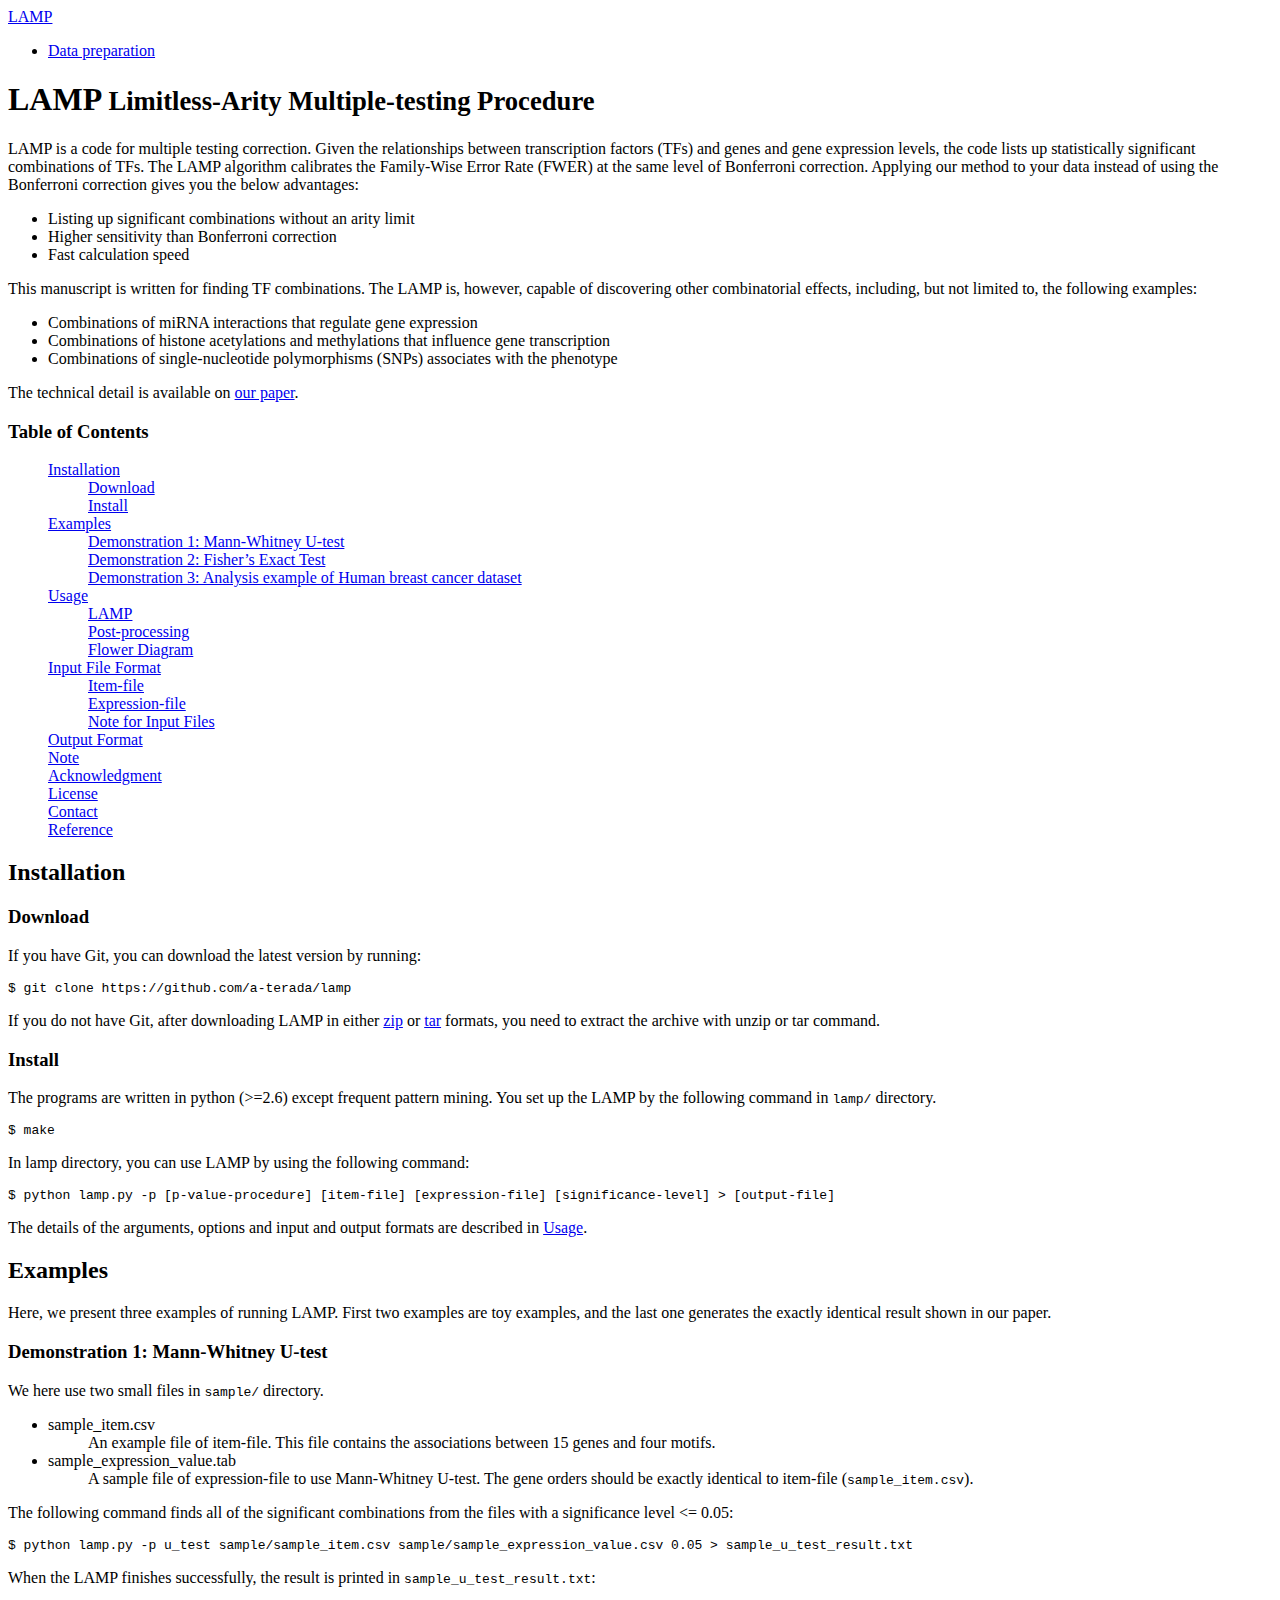
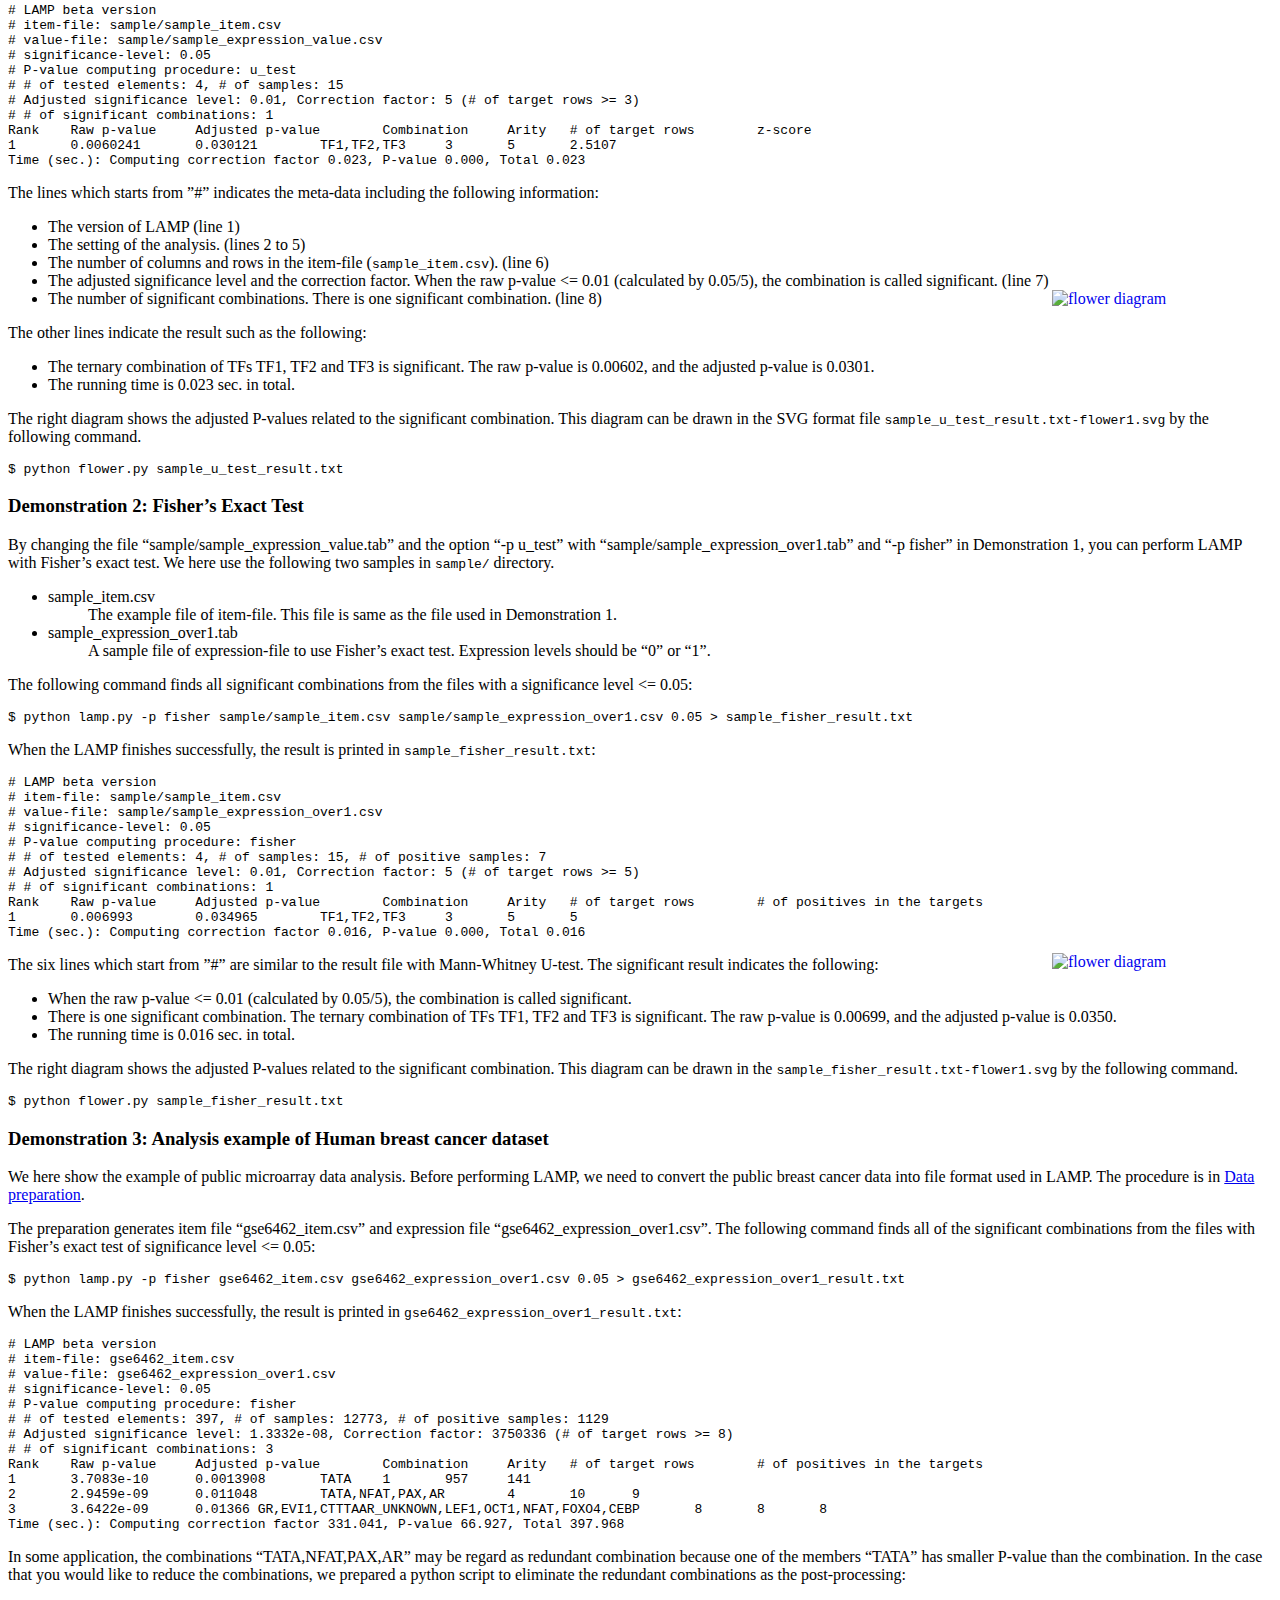
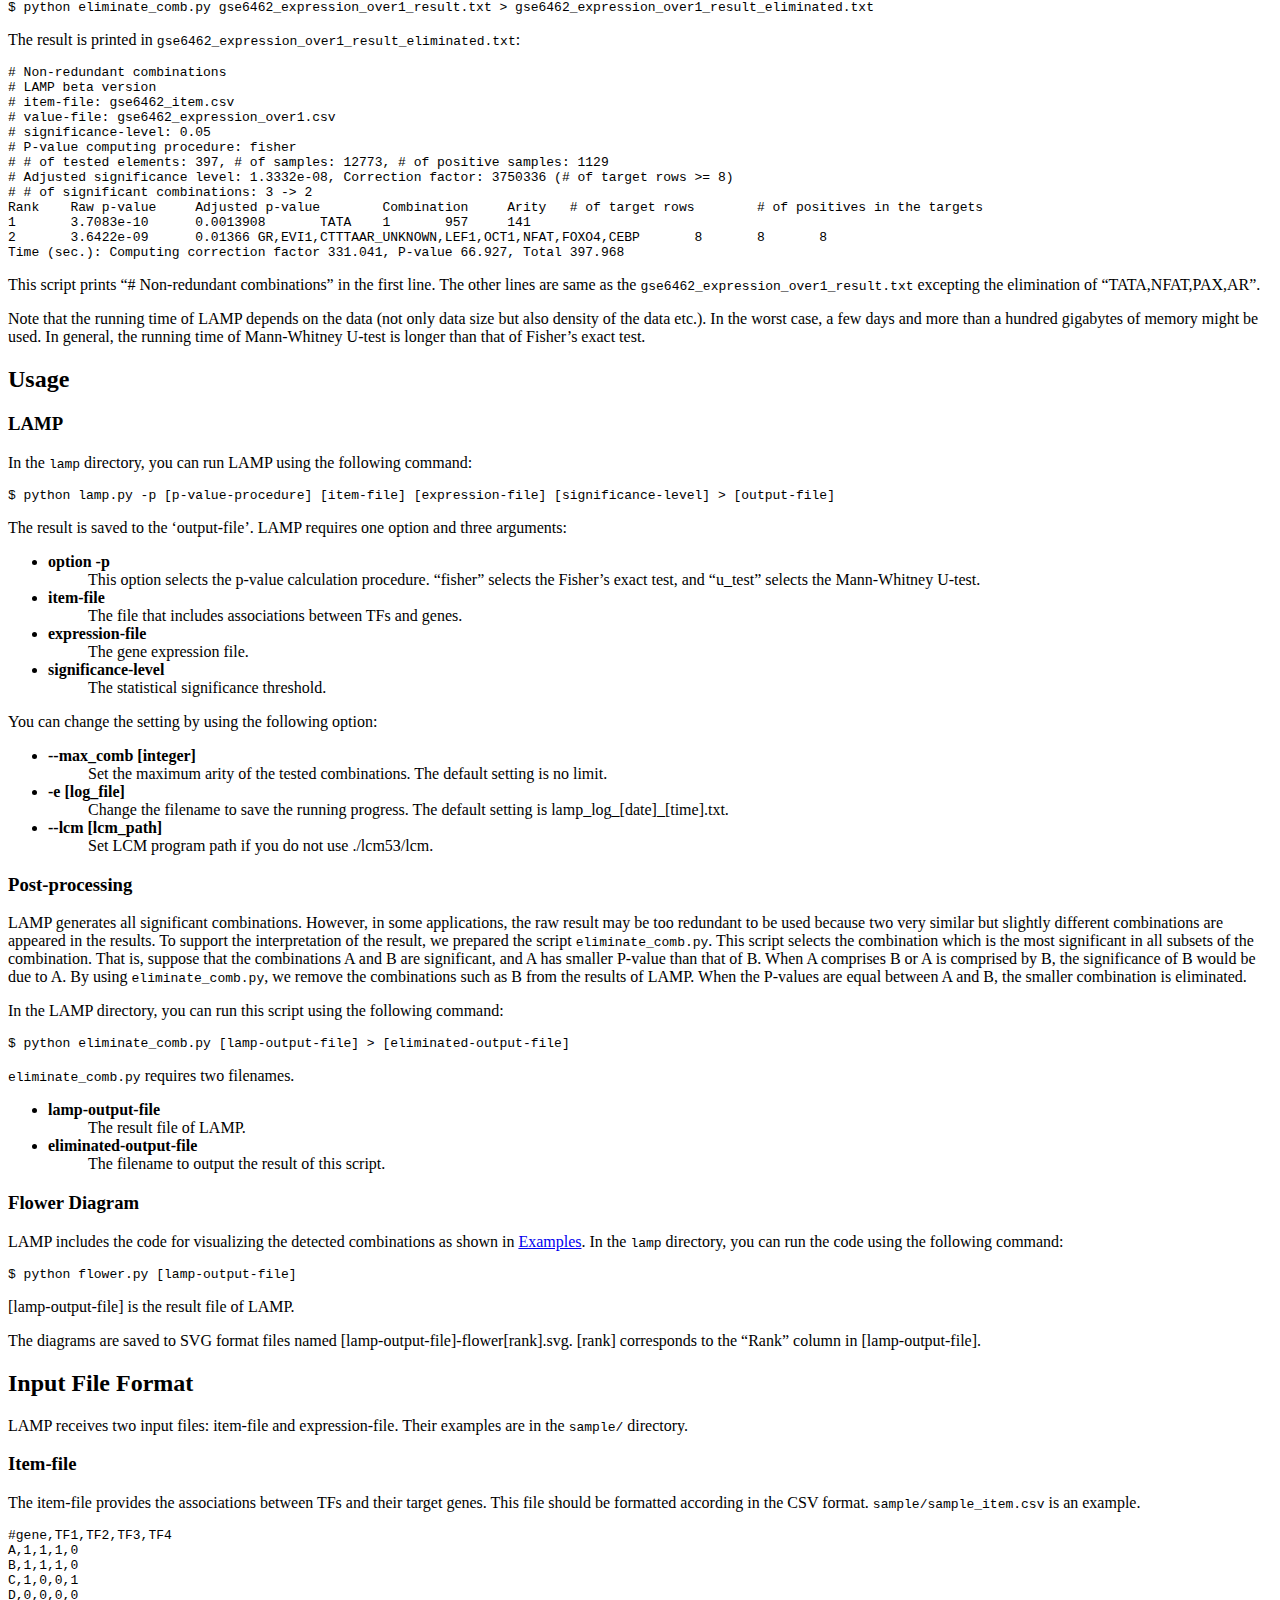
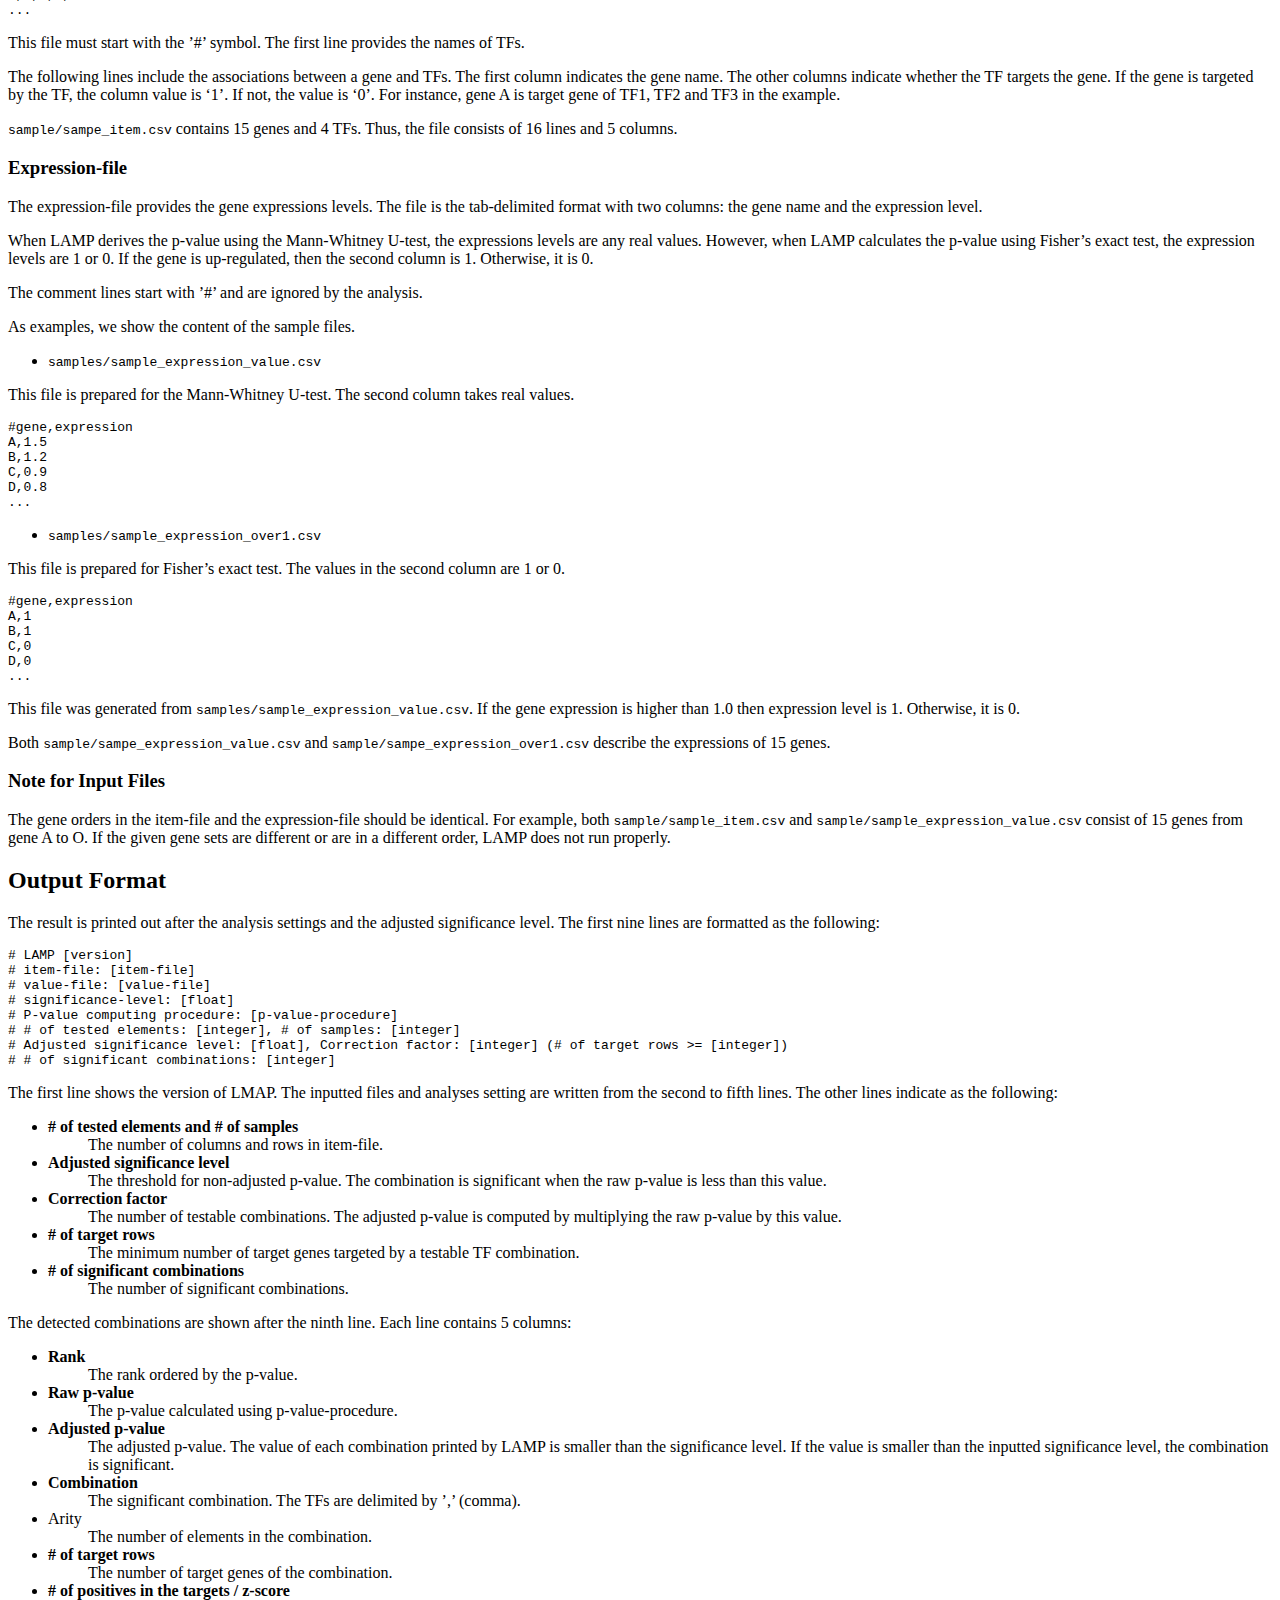
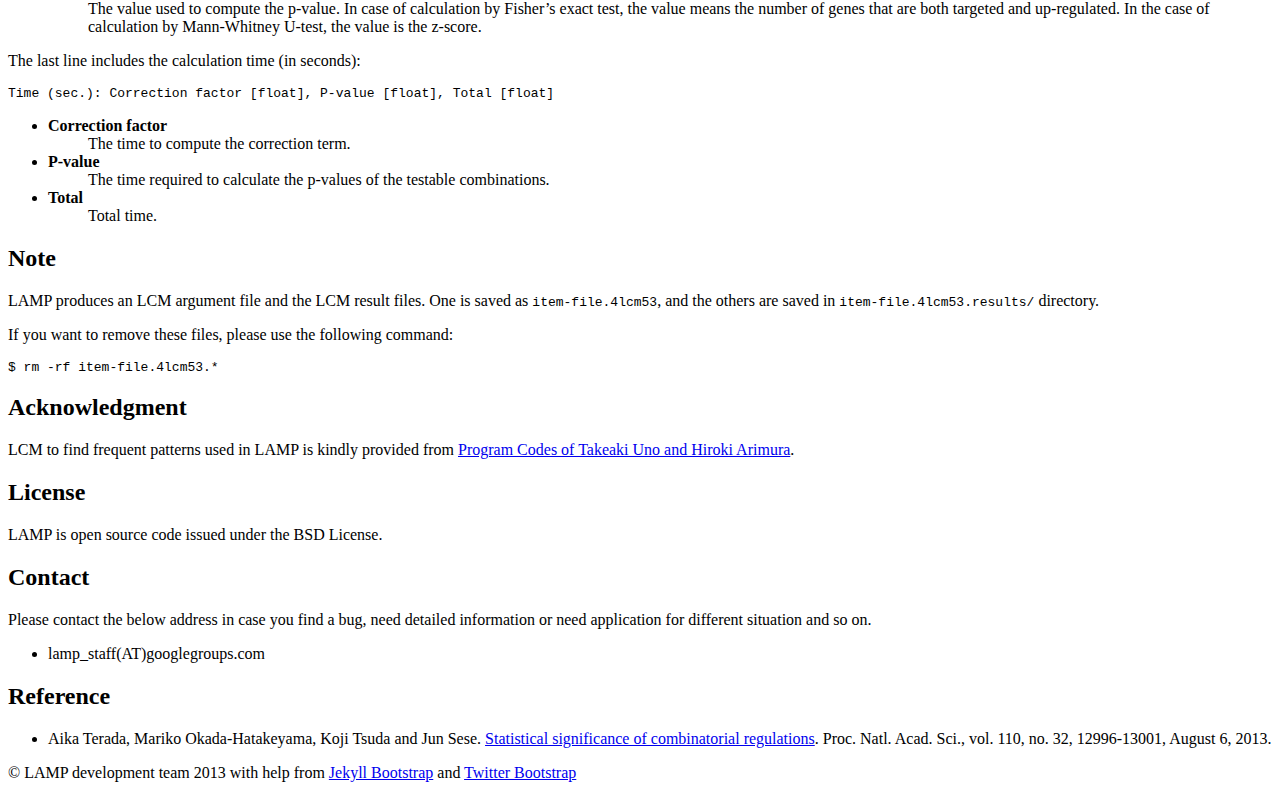
==== commit f8020c08: "change the description for LAMP ver 1.0" ====
--- a/index.html
+++ b/index.html
@@ -5,7 +5,7 @@
     <meta charset="utf-8">
     <title>LAMP - Multiple testing procedure for finding higher order effects</title>
     
-    <meta name="author" content="Aika Terada">
+    <meta name="author" content="LAMP development team">
 
     <!-- Le HTML5 shim, for IE6-8 support of HTML elements -->
     <!--[if lt IE 9]>
@@ -41,7 +41,7 @@
     
       
       	
-      	<li><a href="http://a-terada.github.com/lamp/example.html">Analysis example</a></li>
+      	<li><a href="http://a-terada.github.com/lamp/data_preparation.html">Data preparation</a></li>
       	
       
     
@@ -63,7 +63,7 @@
       <div class="content">
         
 <div class="page-header">
-  <h1>LAMP <small>Limitless-Arity Multiple-testing Procedure</small></h1>
+  <h1>LAMP  <small>Limitless-Arity Multiple-testing Procedure</small></h1>
 </div>
 
 <div class="row">
@@ -73,9 +73,9 @@
 <ul>
 <li>Listing up significant combinations without an arity limit</li>
 
-<li>Higher sensitivity</li>
-
-<li>Faster calculation speed</li>
+<li>Higher sensitivity than Bonferroni correction</li>
+
+<li>Fast calculation speed</li>
 </ul>
 
 <p>This manuscript is written for finding TF combinations. The LAMP is, however, capable of discovering other combinatorial effects, including, but not limited to, the following examples:</p>
@@ -88,151 +88,204 @@
 <li>Combinations of single-nucleotide polymorphisms (SNPs) associates with the phenotype</li>
 </ul>
 
-<p>The technical detail is available on <a href='http://www.pnas.org/content/110/32/12996.abstract'>PNAS paper</a>.</p>
+<p>The technical detail is available on <a href='http://www.pnas.org/content/110/32/12996.abstract'>our paper</a>.</p>
 
 <h3 id='table_of_contents'>Table of Contents</h3>
-<div class='maruku_toc'><ul style='list-style: none;'><li><a href='#preparation'>Preparation</a><ul style='list-style: none;'><li><a href='#requirements'>Requirements</a></li><li><a href='#installation'>Installation</a></li></ul></li><li><a href='#demonstrations'>Demonstrations</a><ul style='list-style: none;'><li><a href='#sample_files'>Sample files</a></li><li><a href='#demonstration_1_mannwhitney_utest'>Demonstration 1: Mann-Whitney U-test</a></li><li><a href='#demonstration_2_fishers_exact_test'>Demonstration 2: Fisher&#8217;s Exact Test</a></li><li><a href='#demonstration_3_analysis_example_of_human_breast_cancer_dataset'>Demonstration 3: Analysis example of Human breast cancer dataset</a></li></ul></li><li><a href='#usage'>Usage</a><ul style='list-style: none;'><li><a href='#lamp'>LAMP</a></li><li><a href='#postprocessing'>Post-processing</a></li></ul></li><li><a href='#input_file_format'>Input File Format</a><ul style='list-style: none;'><li><a href='#targetfile'>Target-file</a></li><li><a href='#expressionfile'>Expression-file</a></li><li><a href='#note_for_input_files'>Note for Input Files</a></li></ul></li><li><a href='#output_format'>Output Format</a></li><li><a href='#note'>Note</a></li><li><a href='#license'>License</a></li><li><a href='#contact'>Contact</a></li><li><a href='#reference'>Reference</a></li></ul></div>
-<h2 id='preparation'>Preparation</h2>
-
-<h3 id='requirements'>Requirements</h3>
-
-<p>The programs are written in python (&gt;=2.6) except frequent pattern mining. As the mining program, <a href='http://research.nii.ac.jp/~uno/codes.htm'>Linear time Closed itemset Miner (LCM) ver. 5.3</a> is used.</p>
-
-<h3 id='installation'>Installation</h3>
-
-<p>If you have Git, you can clone the latest version by running:</p>
+<div class='maruku_toc'><ul style='list-style: none;'><li><a href='#installation'>Installation</a><ul style='list-style: none;'><li><a href='#download'>Download</a></li><li><a href='#install'>Install</a></li></ul></li><li><a href='#examples'>Examples</a><ul style='list-style: none;'><li><a href='#demonstration_1_mannwhitney_utest'>Demonstration 1: Mann-Whitney U-test</a></li><li><a href='#demonstration_2_fishers_exact_test'>Demonstration 2: Fisher&#8217;s Exact Test</a></li><li><a href='#demonstration_3_analysis_example_of_human_breast_cancer_dataset'>Demonstration 3: Analysis example of Human breast cancer dataset</a></li></ul></li><li><a href='#usage'>Usage</a><ul style='list-style: none;'><li><a href='#lamp'>LAMP</a></li><li><a href='#postprocessing'>Post-processing</a></li><li><a href='#flower_diagram'>Flower Diagram</a></li></ul></li><li><a href='#input_file_format'>Input File Format</a><ul style='list-style: none;'><li><a href='#itemfile'>Item-file</a></li><li><a href='#expressionfile'>Expression-file</a></li><li><a href='#note_for_input_files'>Note for Input Files</a></li></ul></li><li><a href='#output_format'>Output Format</a></li><li><a href='#note'>Note</a></li><li><a href='#acknowledgment'>Acknowledgment</a></li><li><a href='#license'>License</a></li><li><a href='#contact'>Contact</a></li><li><a href='#reference'>Reference</a></li></ul></div>
+
+<h2 id='installation'>Installation</h2>
+
+<h3 id='download'>Download</h3>
+
+<p>If you have Git, you can download the latest version by running:</p>
 
 <pre><code>$ git clone https://github.com/a-terada/lamp</code></pre>
 
-<p>If you do not have Git, you can download LAMP in either <a href='https://github.com/a-terada/lamp/zipball/master'>zip</a> or <a href='https://github.com/a-terada/lamp/tarball/master'>tar</a> formats. The <code>lamp/</code> directory contains <code>lcm53.zip</code> which is the code to run frequent pattern mining. This zip file is redistributed and was downloaded from <a href='http://research.nii.ac.jp/~uno/codes.htm'>here</a>.</p>
-
-<p>You set up the LAMP by the following command in <code>lamp/</code> directory.</p>
+<p>If you do not have Git, after downloading LAMP in either <a href='https://github.com/a-terada/lamp/archive/beta.zip'>zip</a> or <a href='https://github.com/a-terada/lamp/archive/beta.tar.gz'>tar</a> formats, you need to extract the archive with unzip or tar command.</p>
+
+<h3 id='install'>Install</h3>
+
+<p>The programs are written in python (&gt;=2.6) except frequent pattern mining. You set up the LAMP by the following command in <code>lamp/</code> directory.</p>
 
 <pre><code>$ make</code></pre>
 
-<h2 id='demonstrations'>Demonstrations</h2>
-
-<p>Here, we present two examples of running LAMP by using the sample files. The details of the arguments and input and output formats are described below.</p>
-
-<h3 id='sample_files'>Sample files</h3>
-
-<p>There are three sample files in <code>sample/</code> directory.</p>
-
-<ul>
-<li>
-<dt>sample_target.csv</dt>
-
-<dd>The example file of target-file</dd>
+<p>In lamp directory, you can use LAMP by using the following command:</p>
+
+<pre><code>$ python lamp.py -p [p-value-procedure] [item-file] [expression-file] [significance-level] &gt; [output-file]</code></pre>
+
+<p>The details of the arguments, options and input and output formats are described in <a href='#usage'>Usage</a>.</p>
+
+<h2 id='examples'>Examples</h2>
+
+<p>Here, we present three examples of running LAMP. First two examples are toy examples, and the last one generates the exactly identical result shown in our paper.</p>
+
+<h3 id='demonstration_1_mannwhitney_utest'>Demonstration 1: Mann-Whitney U-test</h3>
+
+<p>We here use two small files in <code>sample/</code> directory.</p>
+
+<ul>
+<li>
+<dt>sample_item.csv</dt>
+
+<dd>An example file of item-file. This file contains the associations between 15 genes and four motifs.</dd>
 </li>
 
 <li>
 <dt>sample_expression_value.tab</dt>
 
-<dd>A sample file of expression-file. This file is used when Mann-Whitney U-test is selected to compute p-value.</dd>
+<dd>A sample file of expression-file to use Mann-Whitney U-test. The gene orders should be exactly identical to item-file (<code>sample_item.csv</code>).</dd>
+</li>
+</ul>
+
+<p>The following command finds all of the significant combinations from the files with a significance level &lt;= 0.05:</p>
+
+<pre><code>$ python lamp.py -p u_test sample/sample_item.csv sample/sample_expression_value.csv 0.05 &gt; sample_u_test_result.txt</code></pre>
+
+<p>When the LAMP finishes successfully, the result is printed in <code>sample_u_test_result.txt</code>:</p>
+
+<pre><code># LAMP beta version
+# item-file: sample/sample_item.csv
+# value-file: sample/sample_expression_value.csv
+# significance-level: 0.05
+# P-value computing procedure: u_test
+# # of tested elements: 4, # of samples: 15
+# Adjusted significance level: 0.01, Correction factor: 5 (# of target rows &gt;= 3)
+# # of significant combinations: 1
+Rank	Raw p-value	Adjusted p-value	Combination	Arity	# of target rows	z-score
+1	0.0060241	0.030121	TF1,TF2,TF3	3	5	2.5107
+Time (sec.): Computing correction factor 0.023, P-value 0.000, Total 0.023</code></pre>
+
+<p>The lines which starts from &#8221;#&#8221; indicates the meta-data including the following information:</p>
+
+<ul>
+<li>The version of LAMP (line 1)</li>
+
+<li>The setting of the analysis. (lines 2 to 5)</li>
+
+<li>The number of columns and rows in the item-file (<code>sample_item.csv</code>). (line 6)</li>
+
+<li>The adjusted significance level and the correction factor. When the raw p-value &lt;= 0.01 (calculated by 0.05/5), the combination is called significant. (line 7)</li>
+
+<li>The number of significant combinations. There is one significant combination. (line 8) <a href='images/sample_utest_flower.png'><img src='images/sample_utest_flower.png' alt='flower diagram' width='220' align='right' /></a></li>
+</ul>
+
+<p>The other lines indicate the result such as the following:</p>
+
+<ul>
+<li>The ternary combination of TFs TF1, TF2 and TF3 is significant. The raw p-value is 0.00602, and the adjusted p-value is 0.0301.</li>
+
+<li>The running time is 0.023 sec. in total.</li>
+</ul>
+
+<p>The right diagram shows the adjusted P-values related to the significant combination. This diagram can be drawn in the SVG format file <code>sample_u_test_result.txt-flower1.svg</code> by the following command.</p>
+
+<pre><code>$ python flower.py sample_u_test_result.txt</code></pre>
+
+<h3 id='demonstration_2_fishers_exact_test'>Demonstration 2: Fisher&#8217;s Exact Test</h3>
+
+<p>By changing the file &#8220;sample/sample_expression_value.tab&#8221; and the option &#8220;-p u_test&#8221; with &#8220;sample/sample_expression_over1.tab&#8221; and &#8220;-p fisher&#8221; in Demonstration 1, you can perform LAMP with Fisher&#8217;s exact test. We here use the following two samples in <code>sample/</code> directory.</p>
+
+<ul>
+<li>
+<dt>sample_item.csv</dt>
+
+<dd>The example file of item-file. This file is same as the file used in Demonstration 1.</dd>
 </li>
 
 <li>
 <dt>sample_expression_over1.tab</dt>
 
-<dd>A sample file of expression-file. This file is used when Fisher&#8217;s exact test is selected to compute p-value.</dd>
-</li>
-</ul>
-
-<p>The dataset contains 4 TFs and 15 genes.</p>
-
-<h3 id='demonstration_1_mannwhitney_utest'>Demonstration 1: Mann-Whitney U-test</h3>
-
-<p>The following command finds all of the significant combinations from the files with a significance level &lt;= 0.05:</p>
-
-<pre><code>$ python lamp.py -p u_test sample/sample_target.csv sample/sample_expression_value.tab 0.05 &gt; sample_u_test_result.txt 2&gt; sample_u_test_log.txt</code></pre>
-
-<p>When the LAMP finishes successfully, the result is printed in <code>sample_u_test_result.txt</code>:</p>
-
-<pre><code>--- results ---
-Threshold: 0.01, Correction factor: 5 (# of target genes &gt;= 3)
-# of significance: 1
-Raw p-value	Adjusted p-value	Combination	# of target genes	Statistic score
-0.00602414187918	0.0301207093959	TF1,TF2,TF3	5	45.5
-Time (sec.): Correction factor 0.011229, P-value 0.000472, Total 0.011701</code></pre>
-
-<p>The result indicates the following:</p>
+<dd>A sample file of expression-file to use Fisher&#8217;s exact test. Expression levels should be &#8220;0&#8221; or &#8220;1&#8221;.</dd>
+</li>
+</ul>
+
+<p>The following command finds all significant combinations from the files with a significance level &lt;= 0.05:</p>
+
+<pre><code>$ python lamp.py -p fisher sample/sample_item.csv sample/sample_expression_over1.csv 0.05 &gt; sample_fisher_result.txt</code></pre>
+
+<p>When the LAMP finishes successfully, the result is printed in <code>sample_fisher_result.txt</code>:</p>
+
+<pre><code># LAMP beta version
+# item-file: sample/sample_item.csv
+# value-file: sample/sample_expression_over1.csv
+# significance-level: 0.05
+# P-value computing procedure: fisher
+# # of tested elements: 4, # of samples: 15, # of positive samples: 7
+# Adjusted significance level: 0.01, Correction factor: 5 (# of target rows &gt;= 5)
+# # of significant combinations: 1
+Rank	Raw p-value	Adjusted p-value	Combination	Arity	# of target rows	# of positives in the targets
+1	0.006993	0.034965	TF1,TF2,TF3	3	5	5
+Time (sec.): Computing correction factor 0.016, P-value 0.000, Total 0.016</code></pre>
+<a href='images/sample_fisher_flower.png'><img src='images/sample_fisher_flower.png' alt='flower diagram' width='220' align='right' /></a>
+<p>The six lines which start from &#8221;#&#8221; are similar to the result file with Mann-Whitney U-test. The significant result indicates the following:</p>
 
 <ul>
 <li>When the raw p-value &lt;= 0.01 (calculated by 0.05/5), the combination is called significant.</li>
 
-<li>There is one significant combination. The ternary combination of TFs TF1, TF2 and TF3 is significant. The raw p-value is 0.00602, and the adjusted p-value is 0.0301.</li>
-
-<li>The running time is 0.0117 sec. in total.</li>
-</ul>
-
-<h3 id='demonstration_2_fishers_exact_test'>Demonstration 2: Fisher&#8217;s Exact Test</h3>
-
-<p>The following command finds all significant combinations from the files with a significance level &lt;= 0.05:</p>
-
-<pre><code>$ python lamp.py -p fisher sample/sample_target.csv sample/sample_expression_over1.tab 0.05 &gt; sample_fisher_result.txt 2&gt; sample_fisher_log.txt</code></pre>
-
-<p>When the LAMP finishes successfully, the result is printed in <code>sample_fisher_result.txt</code>:</p>
-
-<pre><code>--- results ---
-Threshold: 0.01, Correction factor: 5 (# of target genes &gt;= 5)
-# of significance: 1
-Raw p-value	Adjusted p-value	Combination	# of target genes	Statistic score
-0.00699300699301	0.034965034965	TF1,TF2,TF3	5	5.0
-Time (sec.): Correction factor 0.005433, P-value 0.000172, Total 0.005605</code></pre>
-
-<p>The result indicates the following:</p>
-
-<ul>
-<li>When the raw p-value &lt;= 0.01 (calculated by 0.05/5), the combination is called significant.</li>
-
 <li>There is one significant combination. The ternary combination of TFs TF1, TF2 and TF3 is significant. The raw p-value is 0.00699, and the adjusted p-value is 0.0350.</li>
 
-<li>The running time is 0.00561 sec. in total.</li>
-</ul>
+<li>The running time is 0.016 sec. in total.</li>
+</ul>
+
+<p>The right diagram shows the adjusted P-values related to the significant combination. This diagram can be drawn in the <code>sample_fisher_result.txt-flower1.svg</code> by the following command.</p>
+
+<pre><code>$ python flower.py sample_fisher_result.txt</code></pre>
 
 <h3 id='demonstration_3_analysis_example_of_human_breast_cancer_dataset'>Demonstration 3: Analysis example of Human breast cancer dataset</h3>
 
-<p>As the example of real data analysis, we demonstrate how to prepare the input files by using gene expression profiles in human breast cancer in <a href='example.html'>Analysis example</a>.</p>
-
-<p>After the preparation, the following command finds all of the significant combinations from the files with a significance level &lt;= 0.05:</p>
-
-<pre><code>$ python lamp.py -p &quot;fisher&quot; gse6462_target.csv gse6462_expression_over1.tab 0.05 &gt; gse6462_expression_over1_result.txt 2&gt; gse6462_expression_over1_log.txt</code></pre>
+<p>We here show the example of public microarray data analysis. Before performing LAMP, we need to convert the public breast cancer data into file format used in LAMP. The procedure is in <a href='data_preparation.html'>Data preparation</a>.</p>
+
+<p>The preparation generates item file &#8220;gse6462_item.csv&#8221; and expression file &#8220;gse6462_expression_over1.csv&#8221;. The following command finds all of the significant combinations from the files with Fisher&#8217;s exact test of significance level &lt;= 0.05:</p>
+
+<pre><code>$ python lamp.py -p fisher gse6462_item.csv gse6462_expression_over1.csv 0.05 &gt; gse6462_expression_over1_result.txt</code></pre>
 
 <p>When the LAMP finishes successfully, the result is printed in <code>gse6462_expression_over1_result.txt</code>:</p>
 
-<pre><code>--- results ---
-Threshold: 1.33321387737e-08, Correction factor: 3750336 (# of target genes &gt;= 8)
-# of significance: 3
-Raw p-value	Adjusted p-value	Combination	# of target genes	Statistic score
-3.70833823477e-10	0.00139075143821	TATA	957	141
-2.94593585787e-09	0.0110482493015	TATA,NFAT,PAX,AR	10	9
-3.64221611304e-09	0.0136595342085	GR,EVI1,CTTTAAR_UNKNOWN,LEF1,OCT1,NFAT,FOXO4,CEBP	8	8
-Time (sec.): Correction factor 299.818201065, P-value 175.655822992, Total 475.474024057</code></pre>
-
-<p>The combinations &#8220;TATA,NFAT,PAX,AR&#8221; has a possibility of the redundant combination because one of the members &#8220;TATA&#8221; has smaller P-value than the combination. The following command eliminates these combinations as the post-processing:</p>
+<pre><code># LAMP beta version
+# item-file: gse6462_item.csv
+# value-file: gse6462_expression_over1.csv
+# significance-level: 0.05
+# P-value computing procedure: fisher
+# # of tested elements: 397, # of samples: 12773, # of positive samples: 1129
+# Adjusted significance level: 1.3332e-08, Correction factor: 3750336 (# of target rows &gt;= 8)
+# # of significant combinations: 3
+Rank	Raw p-value	Adjusted p-value	Combination	Arity	# of target rows	# of positives in the targets
+1	3.7083e-10	0.0013908	TATA	1	957	141
+2	2.9459e-09	0.011048	TATA,NFAT,PAX,AR	4	10	9
+3	3.6422e-09	0.01366	GR,EVI1,CTTTAAR_UNKNOWN,LEF1,OCT1,NFAT,FOXO4,CEBP	8	8	8
+Time (sec.): Computing correction factor 331.041, P-value 66.927, Total 397.968</code></pre>
+
+<p>In some application, the combinations &#8220;TATA,NFAT,PAX,AR&#8221; may be regard as redundant combination because one of the members &#8220;TATA&#8221; has smaller P-value than the combination. In the case that you would like to reduce the combinations, we prepared a python script to eliminate the redundant combinations as the post-processing:</p>
 
 <pre><code>$ python eliminate_comb.py gse6462_expression_over1_result.txt &gt; gse6462_expression_over1_result_eliminated.txt </code></pre>
 
 <p>The result is printed in <code>gse6462_expression_over1_result_eliminated.txt</code>:</p>
 
-<pre><code># Eliminated combinations
---- results ---
-Threshold: 1.33321387737e-08, Correction factor: 3750336 (# of target genes &gt;= 8)
-# of significance: 3
-Raw p-value	Adjusted p-value	Combination	# of target genes	Statistic score
-3.70833823477e-10	3.70833823477e-10	0.00139075143821	TATA	957	141
-3.64221611304e-09	3.64221611304e-09	0.0136595342085	GR,EVI1,CTTTAAR_UNKNOWN,LEF1,OCT1,NFAT,FOXO4,CEBP	8	8
-Time (sec.): Correction factor 299.818201065, P-value 175.655822992, Total 475.474024057</code></pre>
-
-<p>This script prints &#8220;# Eliminated combinations&#8221; in the first line. The other lines are same as the <code>gse6462_expression_over1_result.txt</code> excepting the elimination of &#8220;TATA,NFAT,PAX,AR&#8221;.</p>
+<pre><code># Non-redundant combinations
+# LAMP beta version
+# item-file: gse6462_item.csv
+# value-file: gse6462_expression_over1.csv
+# significance-level: 0.05
+# P-value computing procedure: fisher
+# # of tested elements: 397, # of samples: 12773, # of positive samples: 1129
+# Adjusted significance level: 1.3332e-08, Correction factor: 3750336 (# of target rows &gt;= 8)
+# # of significant combinations: 3 -&gt; 2
+Rank	Raw p-value	Adjusted p-value	Combination	Arity	# of target rows	# of positives in the targets
+1	3.7083e-10	0.0013908	TATA	1	957	141
+2	3.6422e-09	0.01366	GR,EVI1,CTTTAAR_UNKNOWN,LEF1,OCT1,NFAT,FOXO4,CEBP	8	8	8
+Time (sec.): Computing correction factor 331.041, P-value 66.927, Total 397.968</code></pre>
+
+<p>This script prints &#8220;# Non-redundant combinations&#8221; in the first line. The other lines are same as the <code>gse6462_expression_over1_result.txt</code> excepting the elimination of &#8220;TATA,NFAT,PAX,AR&#8221;.</p>
+
+<p>Note that the running time of LAMP depends on the data (not only data size but also density of the data etc.). In the worst case, a few days and more than a hundred gigabytes of memory might be used. In general, the running time of Mann-Whitney U-test is longer than that of Fisher&#8217;s exact test.</p>
 
 <h2 id='usage'>Usage</h2>
 
 <h3 id='lamp'>LAMP</h3>
 
-<p>In the LAMP directory, you can run LAMP using the following command:</p>
-
-<pre><code>$ python lamp.py -p p-value-procedure target-file expression-file significance-level &gt; output-file</code></pre>
+<p>In the <code>lamp</code> directory, you can run LAMP using the following command:</p>
+
+<pre><code>$ python lamp.py -p [p-value-procedure] [item-file] [expression-file] [significance-level] &gt; [output-file]</code></pre>
 
 <p>The result is saved to the &#8216;output-file&#8217;. LAMP requires one option and three arguments:</p>
 
@@ -247,7 +300,7 @@
 
 <li>
 <dl>
-<dt><strong>target-file</strong></dt>
+<dt><strong>item-file</strong></dt>
 
 <dd>The file that includes associations between TFs and genes.</dd>
 </dl>
@@ -274,25 +327,37 @@
 
 <ul>
 <li>
+<dl>
 <dt><strong>--max_comb [integer]</strong></dt>
 
 <dd>Set the maximum arity of the tested combinations. The default setting is no limit.</dd>
-</li>
-</ul>
-
-<p>The above command prints running progress in your console. To save the running progress to &#8216;log-file&#8217;, try using the following command:</p>
-
-<pre><code>$ python lamp.py -p p-value-procedure target-file expression-file significance-level &gt; output-file 2&gt; log-file</code></pre>
+</dl>
+</li>
+
+<li>
+<dl>
+<dt><strong>-e [log_file]</strong></dt>
+
+<dd>Change the filename to save the running progress. The default setting is lamp_log_[date]_[time].txt.</dd>
+</dl>
+</li>
+
+<li>
+<dl>
+<dt><strong>--lcm [lcm_path]</strong></dt>
+
+<dd>Set LCM program path if you do not use ./lcm53/lcm.</dd>
+</dl>
+</li>
+</ul>
 
 <h3 id='postprocessing'>Post-processing</h3>
 
-<p>As the post-processing, we prepare the script <code>eliminate_comb.py</code>. This script eliminates the combinations that have an inclusion relation to clarify most significant combination.</p>
-
-<p>Suppose that the combinations A and B are significant, and A has smaller P-value than that of B. When A comprises B or A is comprised by B, the significance of B would be due to A. By using <code>eliminate_comb.py</code>, we remove the combinations such as B from the results of LAMP. When the P-values are equal between A and B, the smaller combination is eliminated.</p>
+<p>LAMP generates all significant combinations. However, in some applications, the raw result may be too redundant to be used because two very similar but slightly different combinations are appeared in the results. To support the interpretation of the result, we prepared the script <code>eliminate_comb.py</code>. This script selects the combination which is the most significant in all subsets of the combination. That is, suppose that the combinations A and B are significant, and A has smaller P-value than that of B. When A comprises B or A is comprised by B, the significance of B would be due to A. By using <code>eliminate_comb.py</code>, we remove the combinations such as B from the results of LAMP. When the P-values are equal between A and B, the smaller combination is eliminated.</p>
 
 <p>In the LAMP directory, you can run this script using the following command:</p>
 
-<pre><code>$ python eliminate_comb.py lamp-output-file &gt; eliminated-output-file</code></pre>
+<pre><code>$ python eliminate_comb.py [lamp-output-file] &gt; [eliminated-output-file]</code></pre>
 
 <p><code>eliminate_comb.py</code> requires two filenames.</p>
 
@@ -314,13 +379,23 @@
 </li>
 </ul>
 
+<h3 id='flower_diagram'>Flower Diagram</h3>
+
+<p>LAMP includes the code for visualizing the detected combinations as shown in <a href='#examples'>Examples</a>. In the <code>lamp</code> directory, you can run the code using the following command:</p>
+
+<pre><code>$ python flower.py [lamp-output-file]</code></pre>
+
+<p>[lamp-output-file] is the result file of LAMP.</p>
+
+<p>The diagrams are saved to SVG format files named [lamp-output-file]-flower[rank].svg. [rank] corresponds to the &#8220;Rank&#8221; column in [lamp-output-file].</p>
+
 <h2 id='input_file_format'>Input File Format</h2>
 
-<p>LAMP receives two input files: target-file and expression-file. Their examples are in the <code>sample/</code> directory.</p>
-
-<h3 id='targetfile'>Target-file</h3>
-
-<p>The target-file provides the associations between TFs and their target genes. This file should be formatted according in the CSV format. <code>sample/sample_target.csv</code> is an example.</p>
+<p>LAMP receives two input files: item-file and expression-file. Their examples are in the <code>sample/</code> directory.</p>
+
+<h3 id='itemfile'>Item-file</h3>
+
+<p>The item-file provides the associations between TFs and their target genes. This file should be formatted according in the CSV format. <code>sample/sample_item.csv</code> is an example.</p>
 
 <pre><code>#gene,TF1,TF2,TF3,TF4
 A,1,1,1,0
@@ -333,7 +408,7 @@
 
 <p>The following lines include the associations between a gene and TFs. The first column indicates the gene name. The other columns indicate whether the TF targets the gene. If the gene is targeted by the TF, the column value is &#8216;1&#8217;. If not, the value is &#8216;0&#8217;. For instance, gene A is target gene of TF1, TF2 and TF3 in the example.</p>
 
-<p><code>sample/sampe_target.csv</code> contains 15 genes and 4 TFs. Thus, the file consists of 16 lines and 5 columns.</p>
+<p><code>sample/sampe_item.csv</code> contains 15 genes and 4 TFs. Thus, the file consists of 16 lines and 5 columns.</p>
 
 <h3 id='expressionfile'>Expression-file</h3>
 
@@ -346,54 +421,66 @@
 <p>As examples, we show the content of the sample files.</p>
 
 <ul>
-<li><code>samples/sample_expression_value.tab</code></li>
+<li><code>samples/sample_expression_value.csv</code></li>
 </ul>
 
 <p>This file is prepared for the Mann-Whitney U-test. The second column takes real values.</p>
 
-<pre><code>#gene	expression
-A	1.5
-B	1.2
-C	0.9
-D	0.8
+<pre><code>#gene,expression
+A,1.5
+B,1.2
+C,0.9
+D,0.8
 ...</code></pre>
 
 <ul>
-<li><code>samples/sample_expression_over1.tab</code></li>
+<li><code>samples/sample_expression_over1.csv</code></li>
 </ul>
 
 <p>This file is prepared for Fisher&#8217;s exact test. The values in the second column are 1 or 0.</p>
 
-<pre><code>#gene	expression
-A	1
-B	1
-C	0
-D	0
+<pre><code>#gene,expression
+A,1
+B,1
+C,0
+D,0
 ...</code></pre>
 
-<p>This file was generated from <code>samples/sample_expression_value.tab</code>. If the gene expression is higher than 1.0 then expression level is 1. Otherwise, it is 0.</p>
-
-<p>Both <code>sample/sampe_expression_value.tab</code> and <code>sample/sampe_expression_over1.tab</code> describe the expressions of 15 genes.</p>
+<p>This file was generated from <code>samples/sample_expression_value.csv</code>. If the gene expression is higher than 1.0 then expression level is 1. Otherwise, it is 0.</p>
+
+<p>Both <code>sample/sampe_expression_value.csv</code> and <code>sample/sampe_expression_over1.csv</code> describe the expressions of 15 genes.</p>
 
 <h3 id='note_for_input_files'>Note for Input Files</h3>
 
-<p>The gene orders in the target-file and the expression-file should be identical. For example, both <code>sample/sample_target.csv</code> and <code>sample/sample_expression_value.tab</code> consist of 15 genes from gene A to O. If the given gene sets are different or are in a different order, LAMP does not run properly.</p>
+<p>The gene orders in the item-file and the expression-file should be identical. For example, both <code>sample/sample_item.csv</code> and <code>sample/sample_expression_value.csv</code> consist of 15 genes from gene A to O. If the given gene sets are different or are in a different order, LAMP does not run properly.</p>
 
 <h2 id='output_format'>Output Format</h2>
 
-<p>The result is printed out after the &#8221;&#8212; results &#8212;&#8221; line. The first and second lines are formatted as the following:</p>
-
-<pre><code>--- results ---
-Threshold: [float], Correction factor: [integer] (# target genes &gt;= [integer])
-# of significance: [integer]</code></pre>
-
-<p><span>integer</span> and <span>float</span> are replaced with a real number in the actual result. Each value means the following:</p>
-
-<ul>
-<li>
-<dt><strong>Threshold</strong></dt>
-
-<dd>The significance threshold.</dd>
+<p>The result is printed out after the analysis settings and the adjusted significance level. The first nine lines are formatted as the following:</p>
+
+<pre><code># LAMP [version]
+# item-file: [item-file]
+# value-file: [value-file]
+# significance-level: [float]
+# P-value computing procedure: [p-value-procedure]
+# # of tested elements: [integer], # of samples: [integer]
+# Adjusted significance level: [float], Correction factor: [integer] (# of target rows &gt;= [integer])
+# # of significant combinations: [integer]</code></pre>
+<!-- \[integer\] and \[float\] are replaced with a real number in the actual result.
+Each value means the following: -->
+<p>The first line shows the version of LMAP. The inputted files and analyses setting are written from the second to fifth lines. The other lines indicate as the following:</p>
+
+<ul>
+<li>
+<dt><strong># of tested elements and # of samples</strong></dt>
+
+<dd>The number of columns and rows in item-file.</dd>
+</li>
+
+<li>
+<dt><strong>Adjusted significance level</strong></dt>
+
+<dd>The threshold for non-adjusted p-value. The combination is significant when the raw p-value is less than this value.</dd>
 </li>
 
 <li>
@@ -403,25 +490,31 @@
 </li>
 
 <li>
-<dt><strong># of target genes</strong></dt>
+<dt><strong># of target rows</strong></dt>
 
 <dd>The minimum number of target genes targeted by a testable TF combination.</dd>
 </li>
 
 <li>
-<dt><strong># of significance</strong></dt>
+<dt><strong># of significant combinations</strong></dt>
 
 <dd>The number of significant combinations.</dd>
 </li>
 </ul>
 
-<p>The detected combinations are shown after the third line. Each line contains 5 columns:</p>
-
-<ul>
+<p>The detected combinations are shown after the ninth line. Each line contains 5 columns:</p>
+
+<ul>
+<li>
+<dt><strong>Rank</strong></dt>
+
+<dd>The rank ordered by the p-value.</dd>
+</li>
+
 <li>
 <dt><strong>Raw p-value</strong></dt>
 
-<dd>The p-value calculated using Fisher&#8217;s exact test.</dd>
+<dd>The p-value calculated using p-value-procedure.</dd>
 </li>
 
 <li>
@@ -437,15 +530,21 @@
 </li>
 
 <li>
-<dt><strong># of target genes</strong></dt>
+<dt>Arity</dt>
+
+<dd>The number of elements in the combination.</dd>
+</li>
+
+<li>
+<dt><strong># of target rows</strong></dt>
 
 <dd>The number of target genes of the combination.</dd>
 </li>
 
 <li>
-<dt><strong>Statistic score:</strong></dt>
-
-<dd>The value used to compute the p-value. In case of calculation by Fisher&#8217;s exact test, the value means the number of genes that are both targeted and up-regulated. In the case of calculation by Mann-Whitney U-test, the value is the U-score.</dd>
+<dt><strong># of positives in the targets / z-score</strong></dt>
+
+<dd>The value used to compute the p-value. In case of calculation by Fisher&#8217;s exact test, the value means the number of genes that are both targeted and up-regulated. In the case of calculation by Mann-Whitney U-test, the value is the z-score.</dd>
 </li>
 </ul>
 
@@ -475,12 +574,16 @@
 
 <h2 id='note'>Note</h2>
 
-<p>LAMP produces an LCM argument file and the LCM result files. One is saved as <code>target-file.4lcm53</code>, and the others are saved in <code>target-file.4lcm53.results/</code> directory. <!--When these files exist, LAMP reads LCM result files instead of running LCM.--></p>
+<p>LAMP produces an LCM argument file and the LCM result files. One is saved as <code>item-file.4lcm53</code>, and the others are saved in <code>item-file.4lcm53.results/</code> directory. <!--When these files exist, LAMP reads LCM result files instead of running LCM.--></p>
 <!--Thus, if the LAMP fail to finish the calculation, please command: -->
 <p>If you want to remove these files, please use the following command:</p>
 
-<pre><code>$ rm -rf target-file.4lcm53.*</code></pre>
+<pre><code>$ rm -rf item-file.4lcm53.*</code></pre>
 <!--LCM related files can be removed by the command. If you omit the commands, the calculation might fail again.-->
+<h2 id='acknowledgment'>Acknowledgment</h2>
+
+<p>LCM to find frequent patterns used in LAMP is kindly provided from <a href='http://research.nii.ac.jp/~uno/codes.htm'>Program Codes of Takeaki Uno and Hiroki Arimura</a>.</p>
+
 <h2 id='license'>License</h2>
 
 <p>LAMP is open source code issued under the BSD License.</p>
@@ -496,7 +599,7 @@
 <h2 id='reference'>Reference</h2>
 
 <ul>
-<li>Aika Terada, Mariko Okada-Hatakeyama, Koji Tsuda and Jun Sese. Statistical significance of combinatorial regulations. Proc. Natl. Acad. Sci. vol. 110 no. 32 12996-13001, August 6, 2013 (<a href='http://www.pnas.org/content/110/32/12996.abstract'>PNAS paper</a>).</li>
+<li>Aika Terada, Mariko Okada-Hatakeyama, Koji Tsuda and Jun Sese. <a href='http://www.pnas.org/content/110/32/12996.abstract'>Statistical significance of combinatorial regulations</a>. Proc. Natl. Acad. Sci., vol. 110, no. 32, 12996-13001, August 6, 2013.</li>
 </ul>
   </div>
 </div>
@@ -505,7 +608,7 @@
       </div>
 
       <footer>
-        <p>&copy; Aika Terada 2012 
+        <p>&copy; LAMP development team 2013 
           with help from <a href="http://jekyllbootstrap.com" target="_blank" title="The Definitive Jekyll Blogging Framework">Jekyll Bootstrap</a>
           and <a href="http://twitter.github.com/bootstrap/" target="_blank">Twitter Bootstrap</a>
         </p>
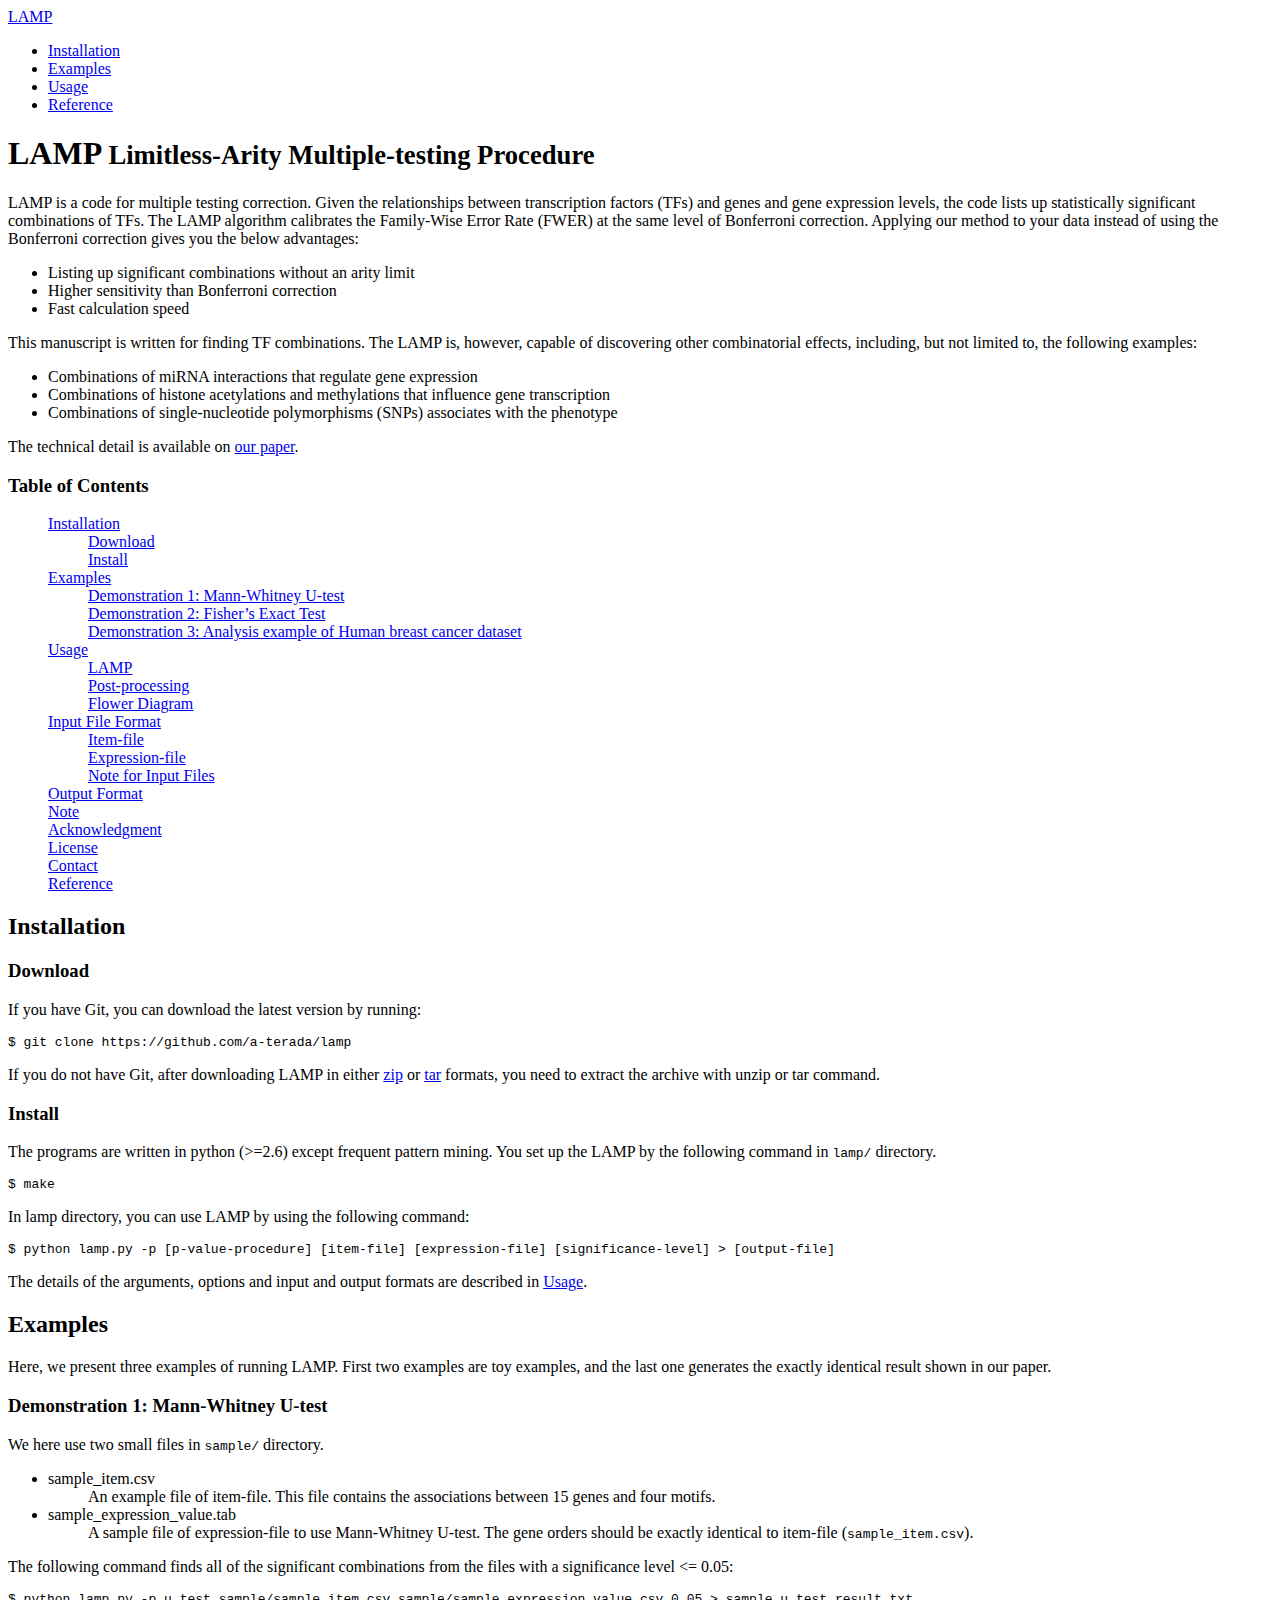
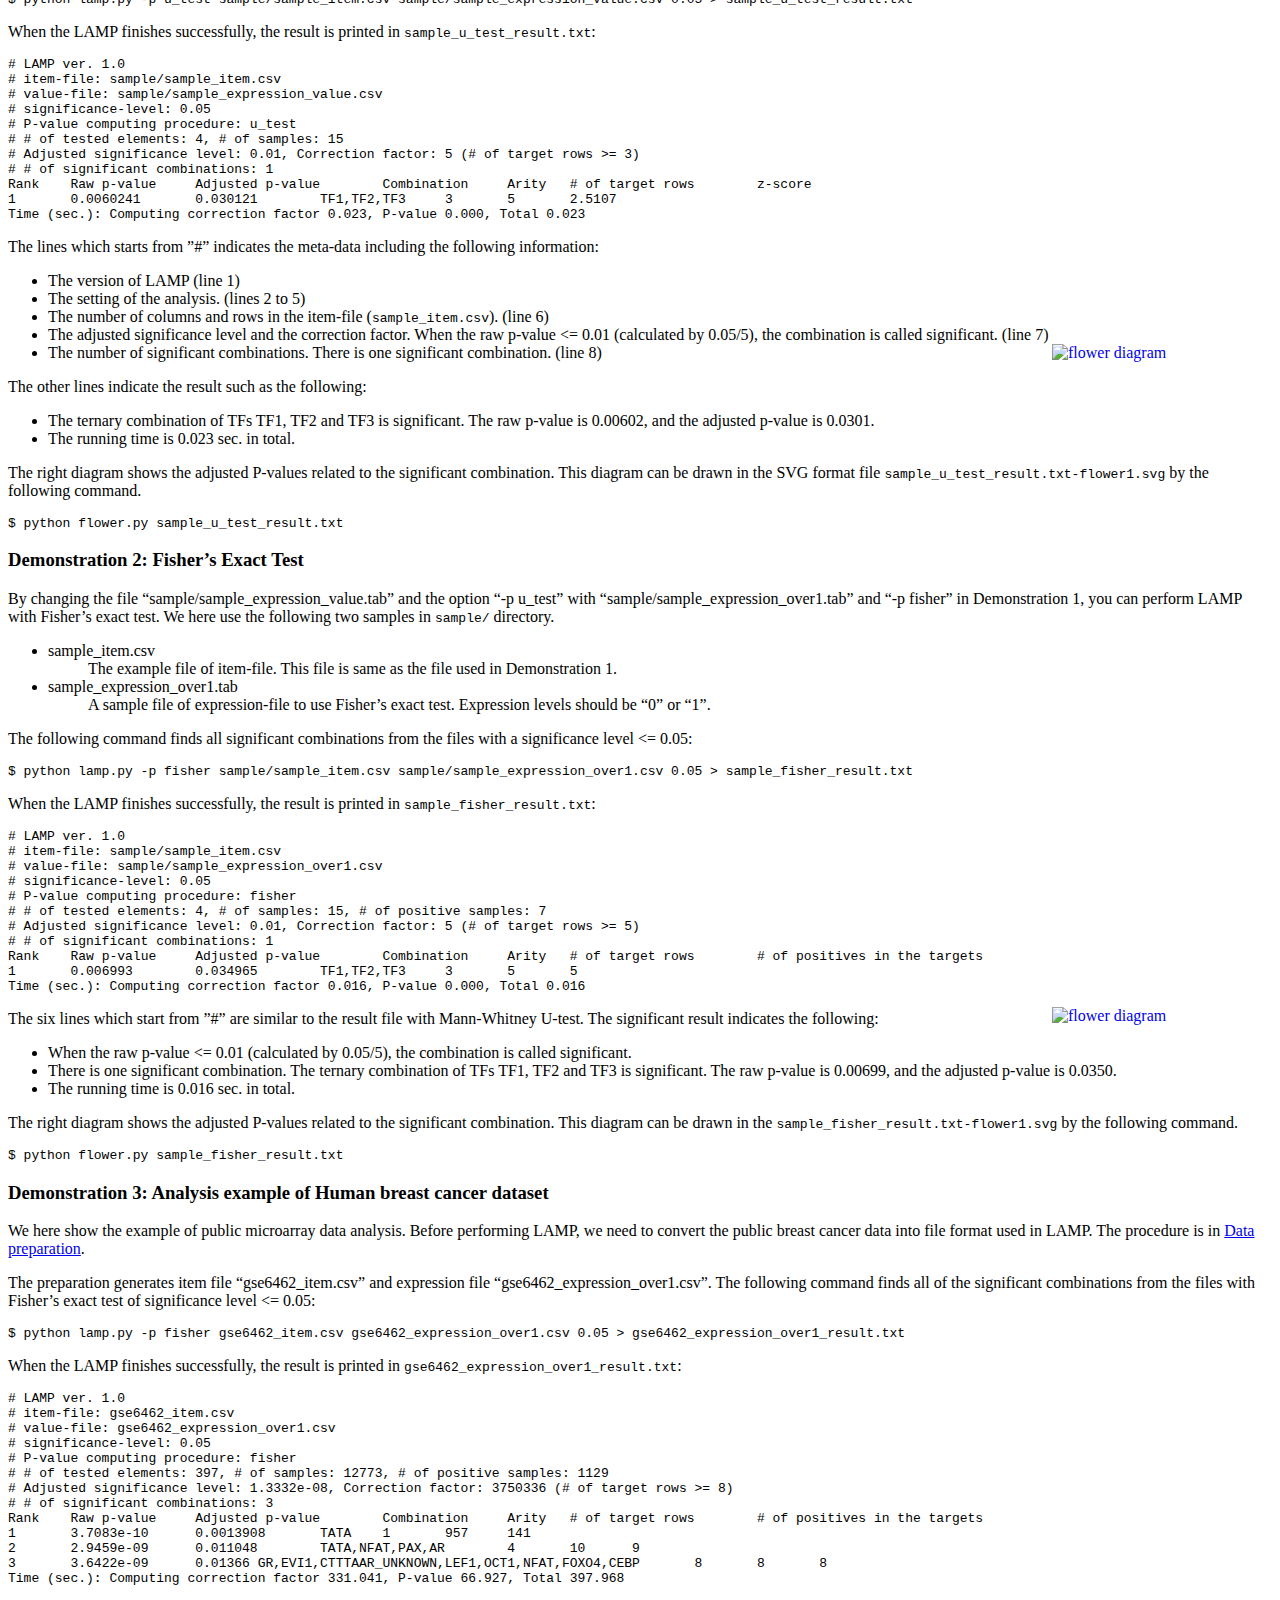
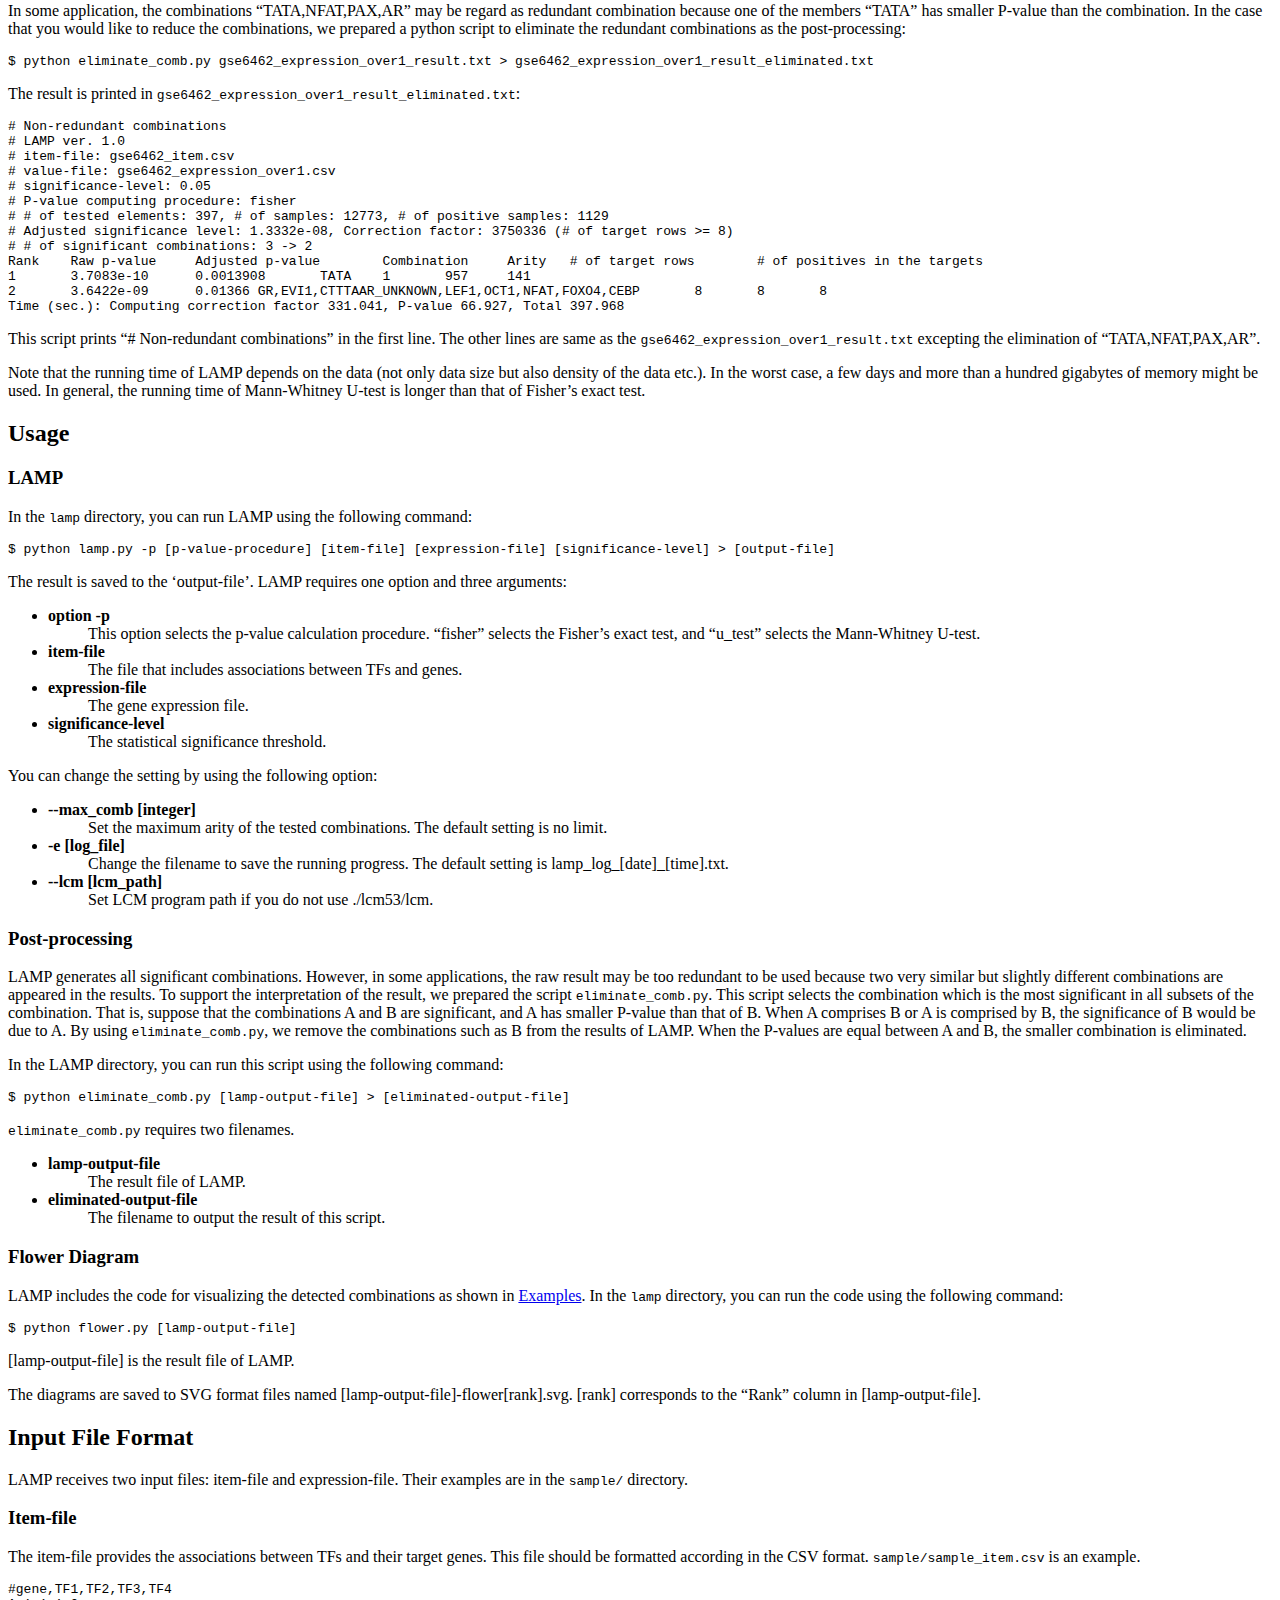
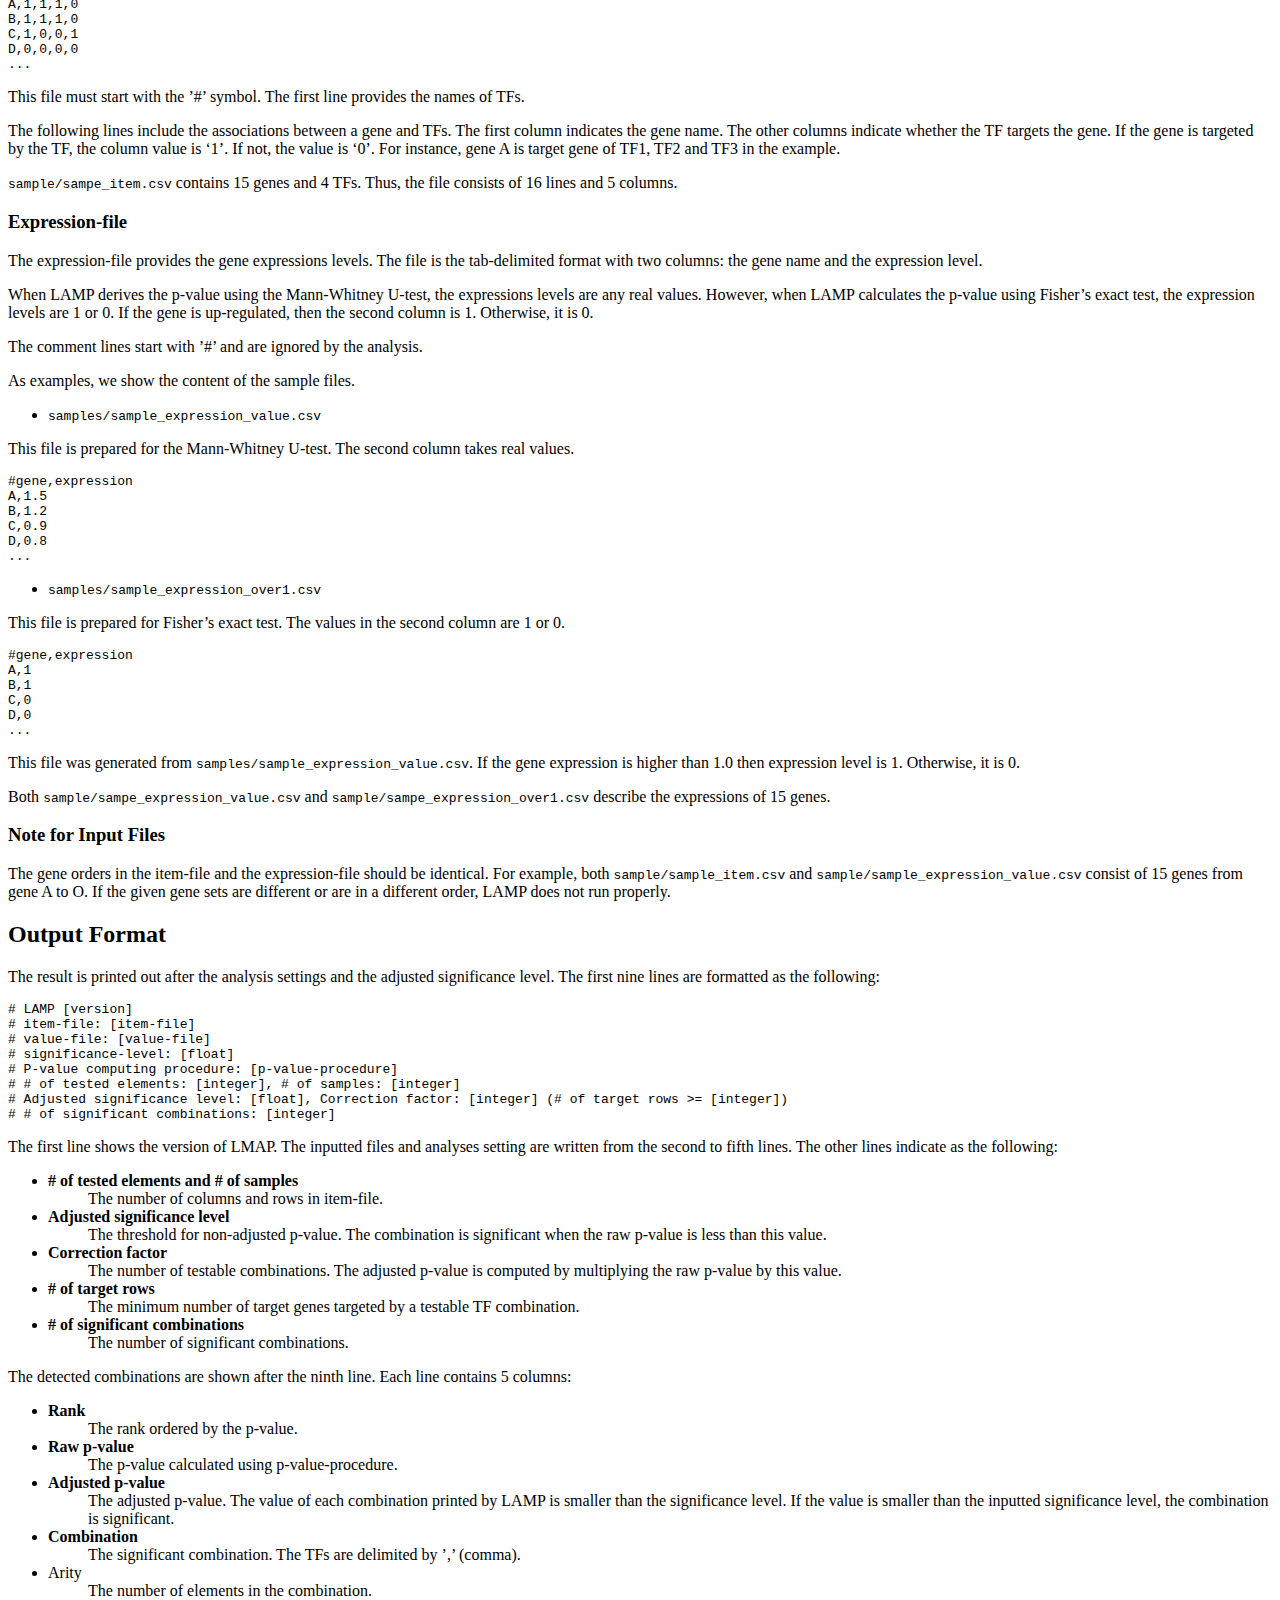
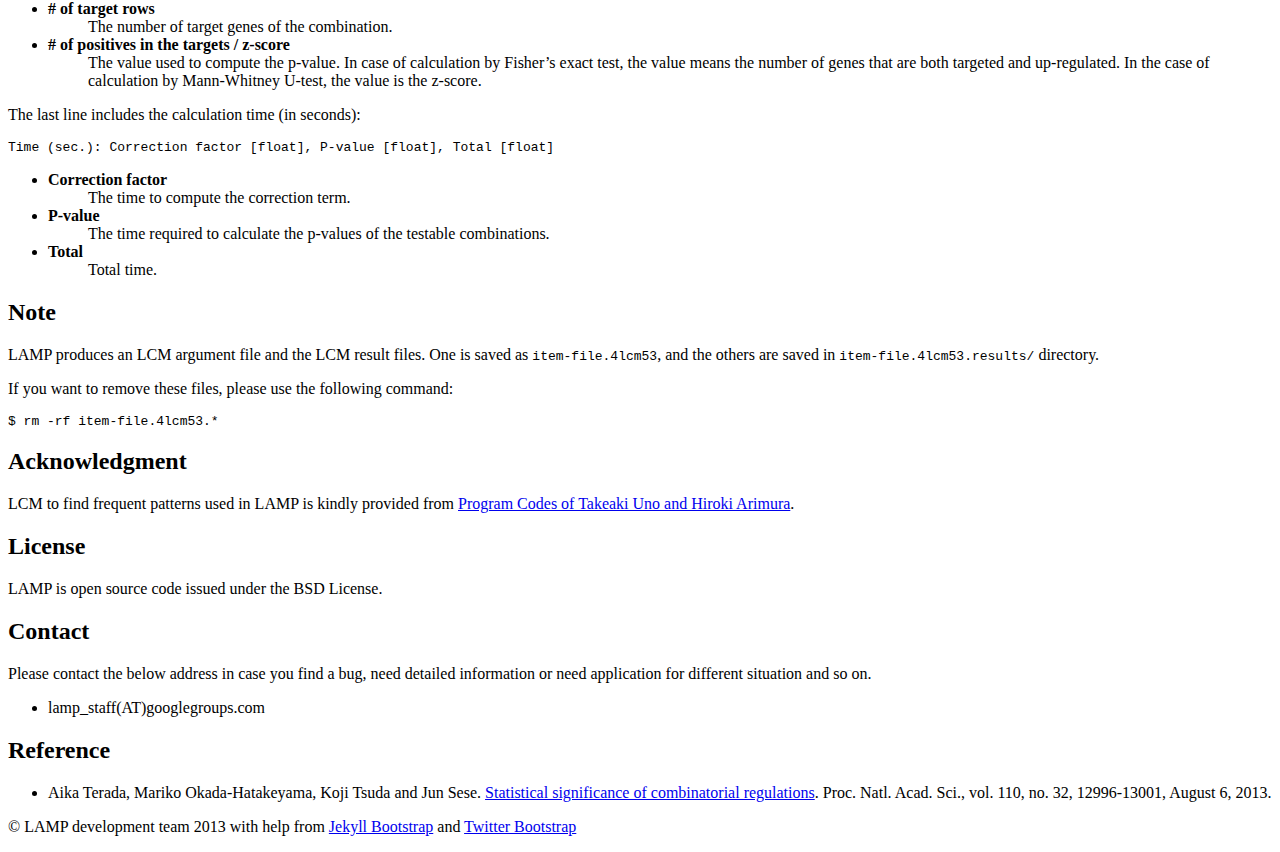
==== commit d642018a: "change the downloaded files to ver 1.0" ====
--- a/index.html
+++ b/index.html
@@ -41,7 +41,10 @@
     
       
       	
-      	<li><a href="http://a-terada.github.com/lamp/data_preparation.html">Data preparation</a></li>
+      	<li><a href="#installation">Installation</a></li>
+      	<li><a href="#examples">Examples</a></li>
+      	<li><a href="#usage">Usage</a></li>
+      	<li><a href="#reference">Reference</a></li>
       	
       
     
@@ -101,7 +104,7 @@
 
 <pre><code>$ git clone https://github.com/a-terada/lamp</code></pre>
 
-<p>If you do not have Git, after downloading LAMP in either <a href='https://github.com/a-terada/lamp/archive/beta.zip'>zip</a> or <a href='https://github.com/a-terada/lamp/archive/beta.tar.gz'>tar</a> formats, you need to extract the archive with unzip or tar command.</p>
+<p>If you do not have Git, after downloading LAMP in either <a href='https://github.com/a-terada/lamp/archive/1.0.zip'>zip</a> or <a href='https://github.com/a-terada/lamp/archive/1.0.tar.gz'>tar</a> formats, you need to extract the archive with unzip or tar command.</p>
 
 <h3 id='install'>Install</h3>
 
@@ -143,7 +146,7 @@
 
 <p>When the LAMP finishes successfully, the result is printed in <code>sample_u_test_result.txt</code>:</p>
 
-<pre><code># LAMP beta version
+<pre><code># LAMP ver. 1.0
 # item-file: sample/sample_item.csv
 # value-file: sample/sample_expression_value.csv
 # significance-level: 0.05
@@ -205,7 +208,7 @@
 
 <p>When the LAMP finishes successfully, the result is printed in <code>sample_fisher_result.txt</code>:</p>
 
-<pre><code># LAMP beta version
+<pre><code># LAMP ver. 1.0
 # item-file: sample/sample_item.csv
 # value-file: sample/sample_expression_over1.csv
 # significance-level: 0.05
@@ -241,7 +244,7 @@
 
 <p>When the LAMP finishes successfully, the result is printed in <code>gse6462_expression_over1_result.txt</code>:</p>
 
-<pre><code># LAMP beta version
+<pre><code># LAMP ver. 1.0
 # item-file: gse6462_item.csv
 # value-file: gse6462_expression_over1.csv
 # significance-level: 0.05
@@ -262,7 +265,7 @@
 <p>The result is printed in <code>gse6462_expression_over1_result_eliminated.txt</code>:</p>
 
 <pre><code># Non-redundant combinations
-# LAMP beta version
+# LAMP ver. 1.0
 # item-file: gse6462_item.csv
 # value-file: gse6462_expression_over1.csv
 # significance-level: 0.05
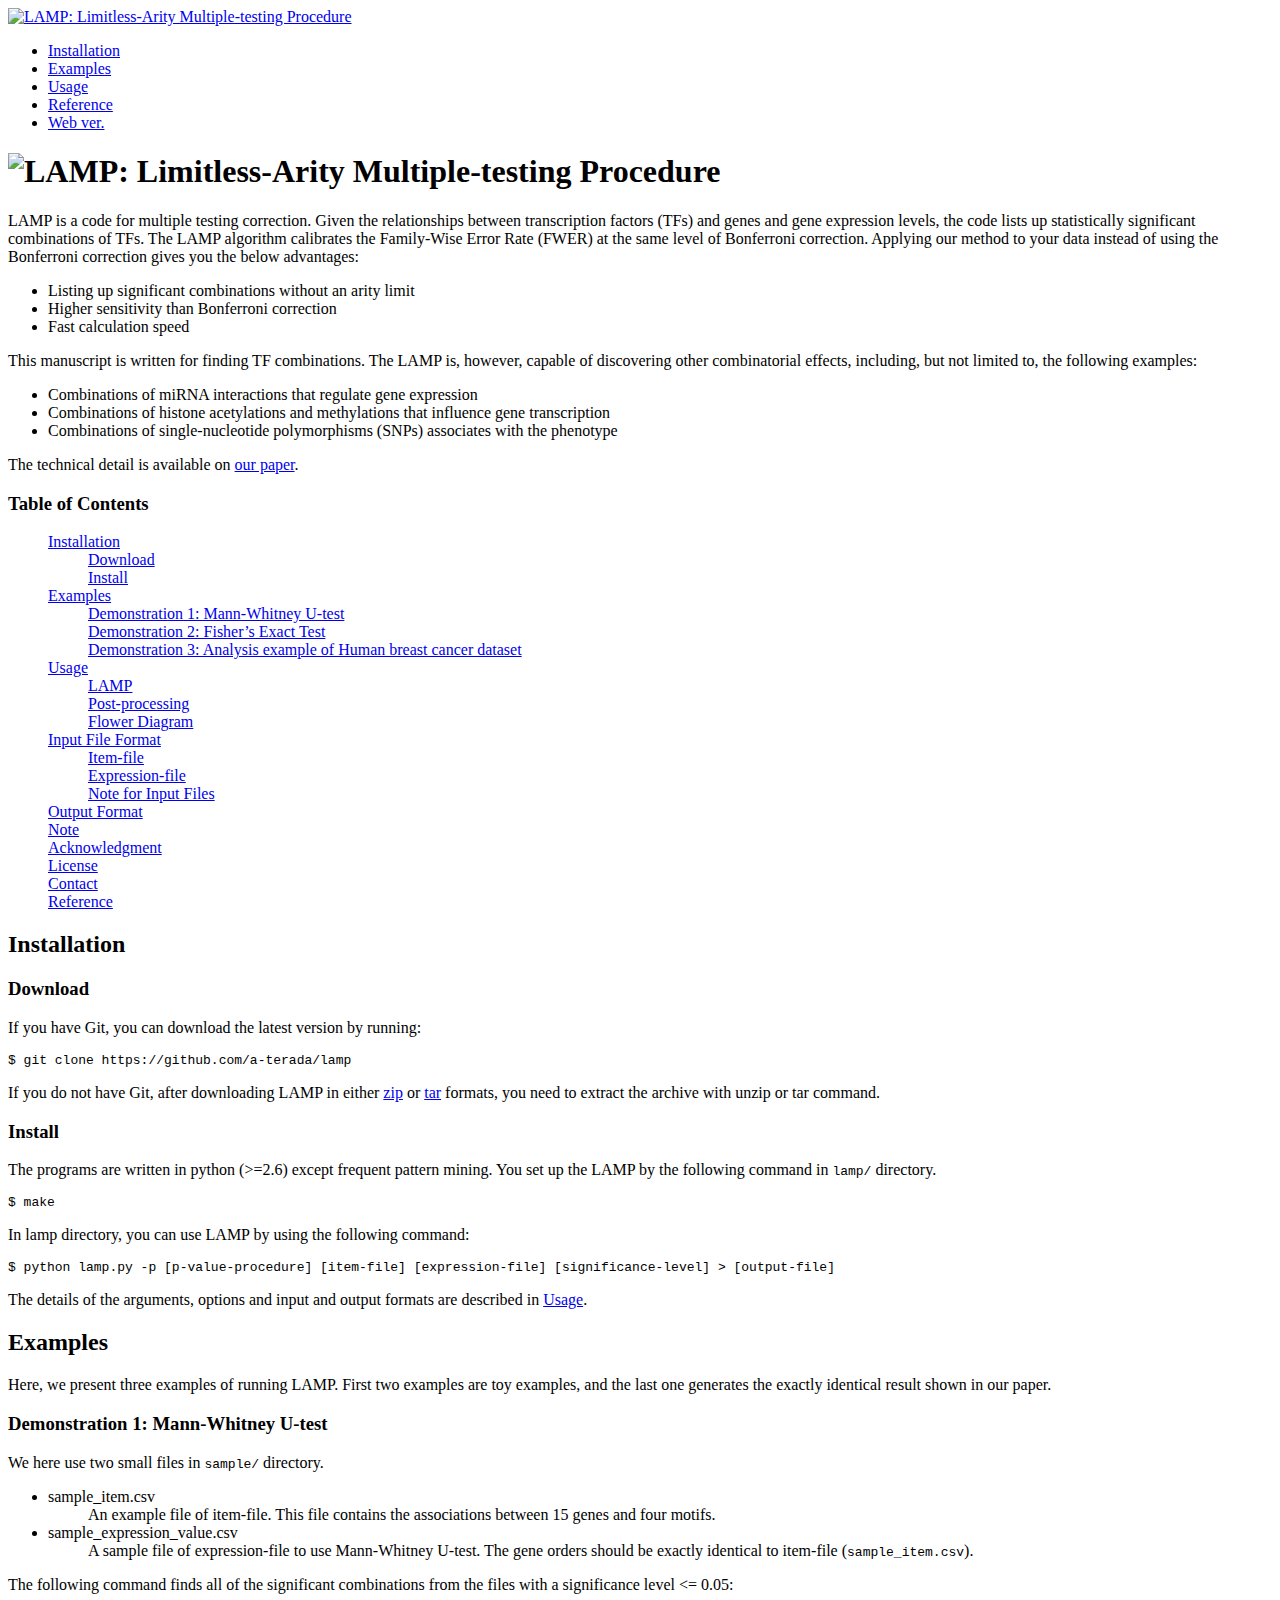
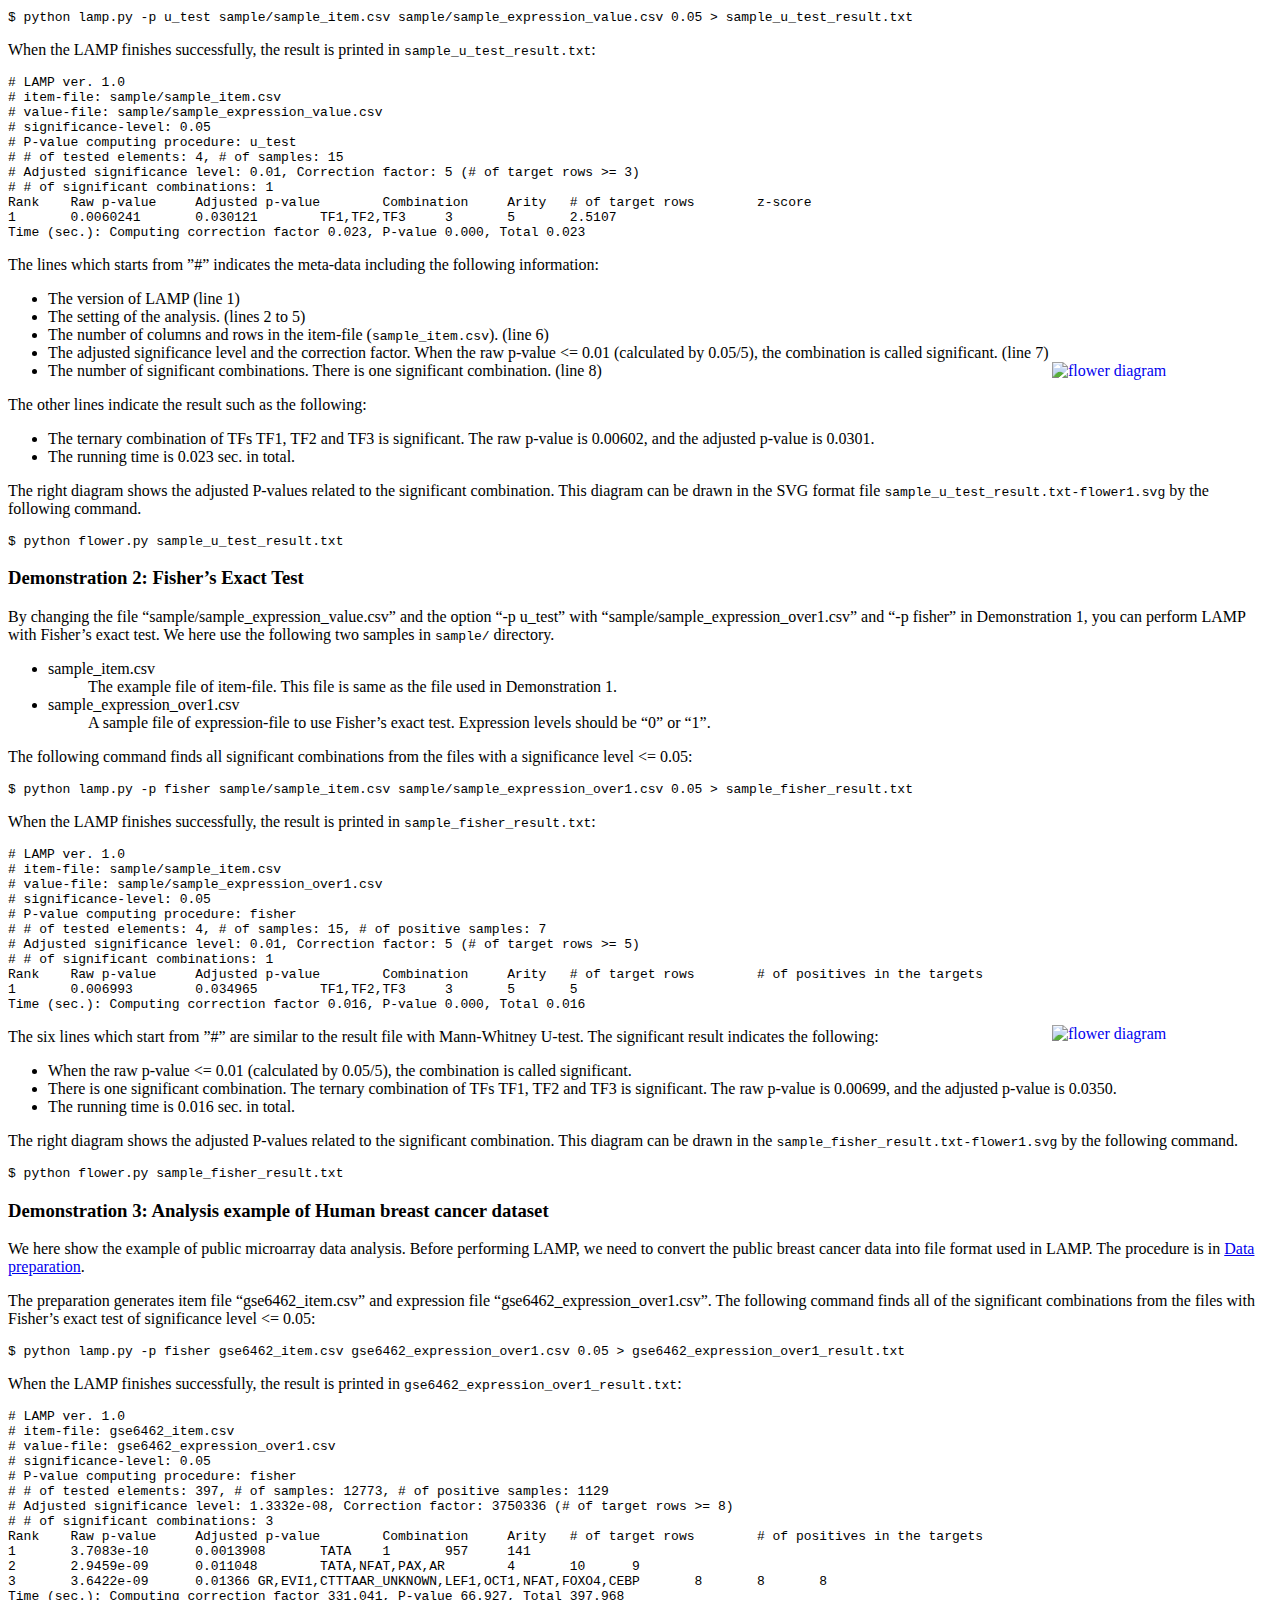
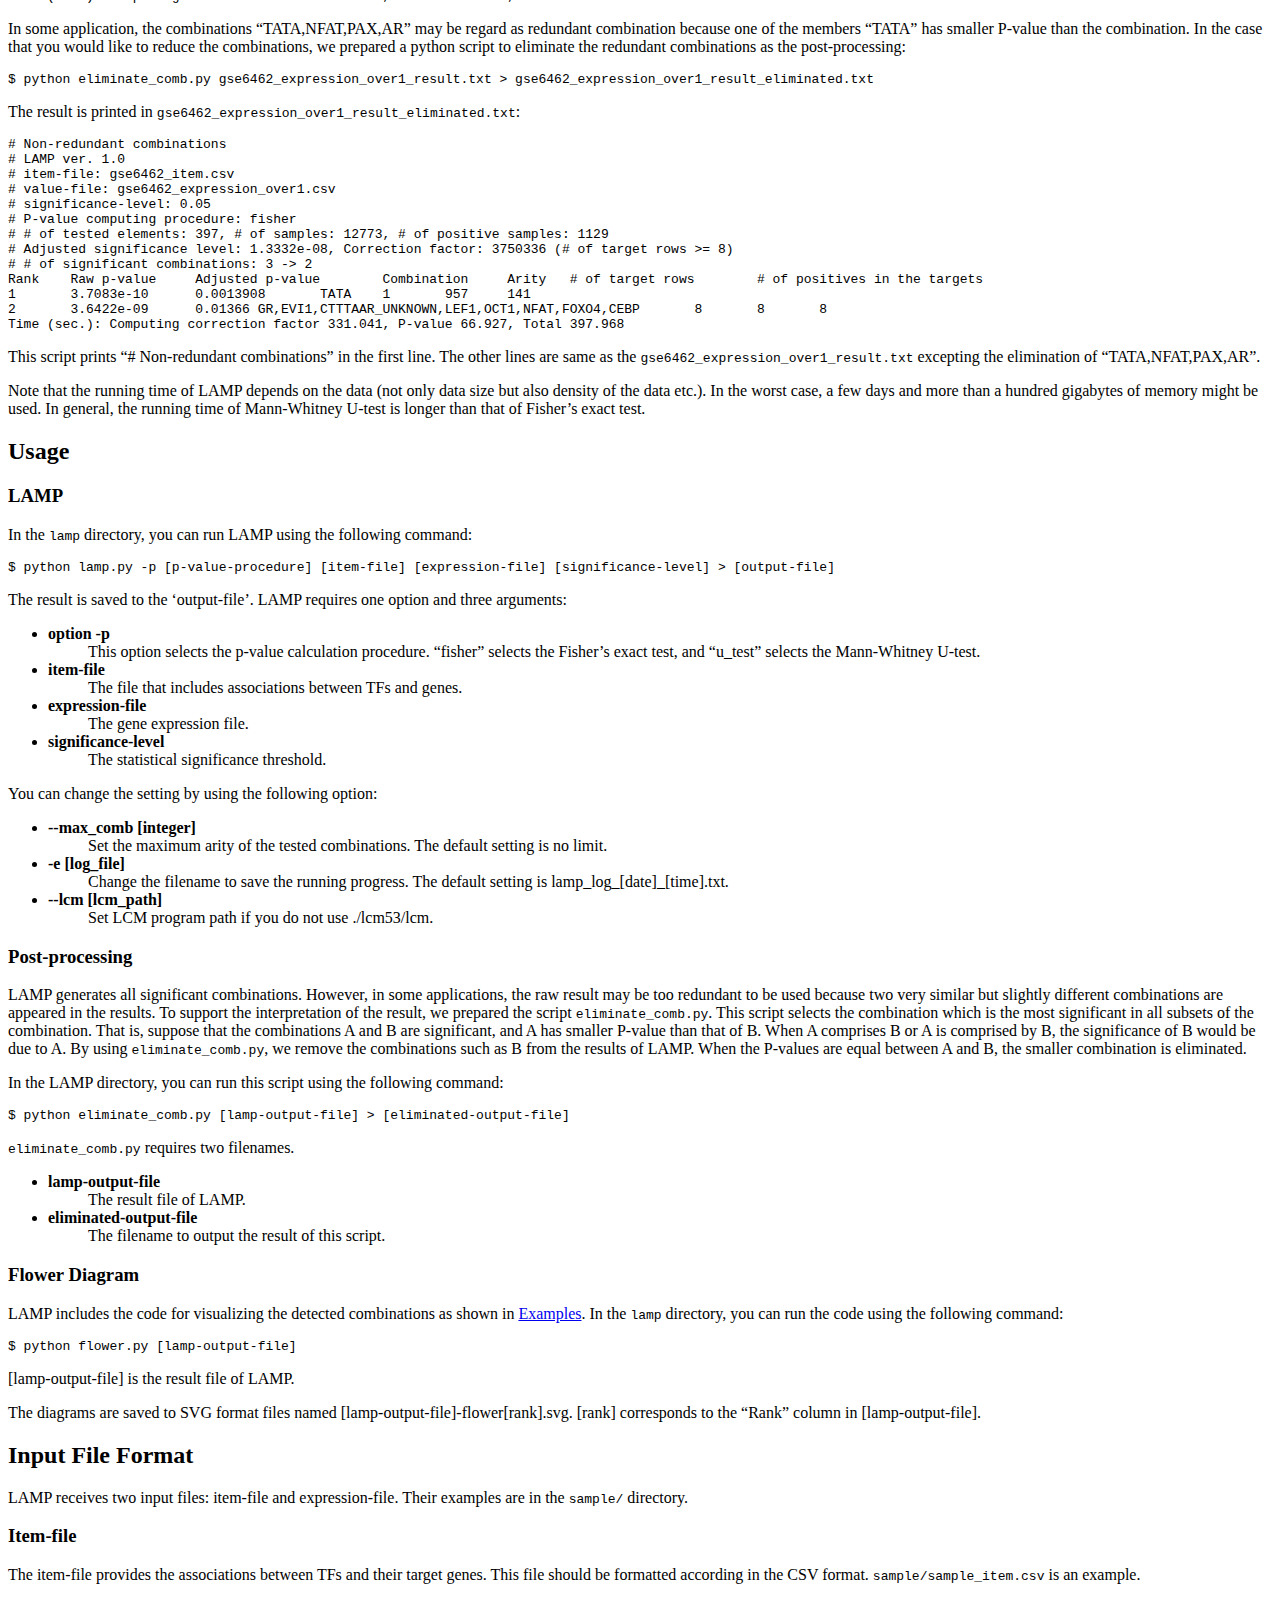
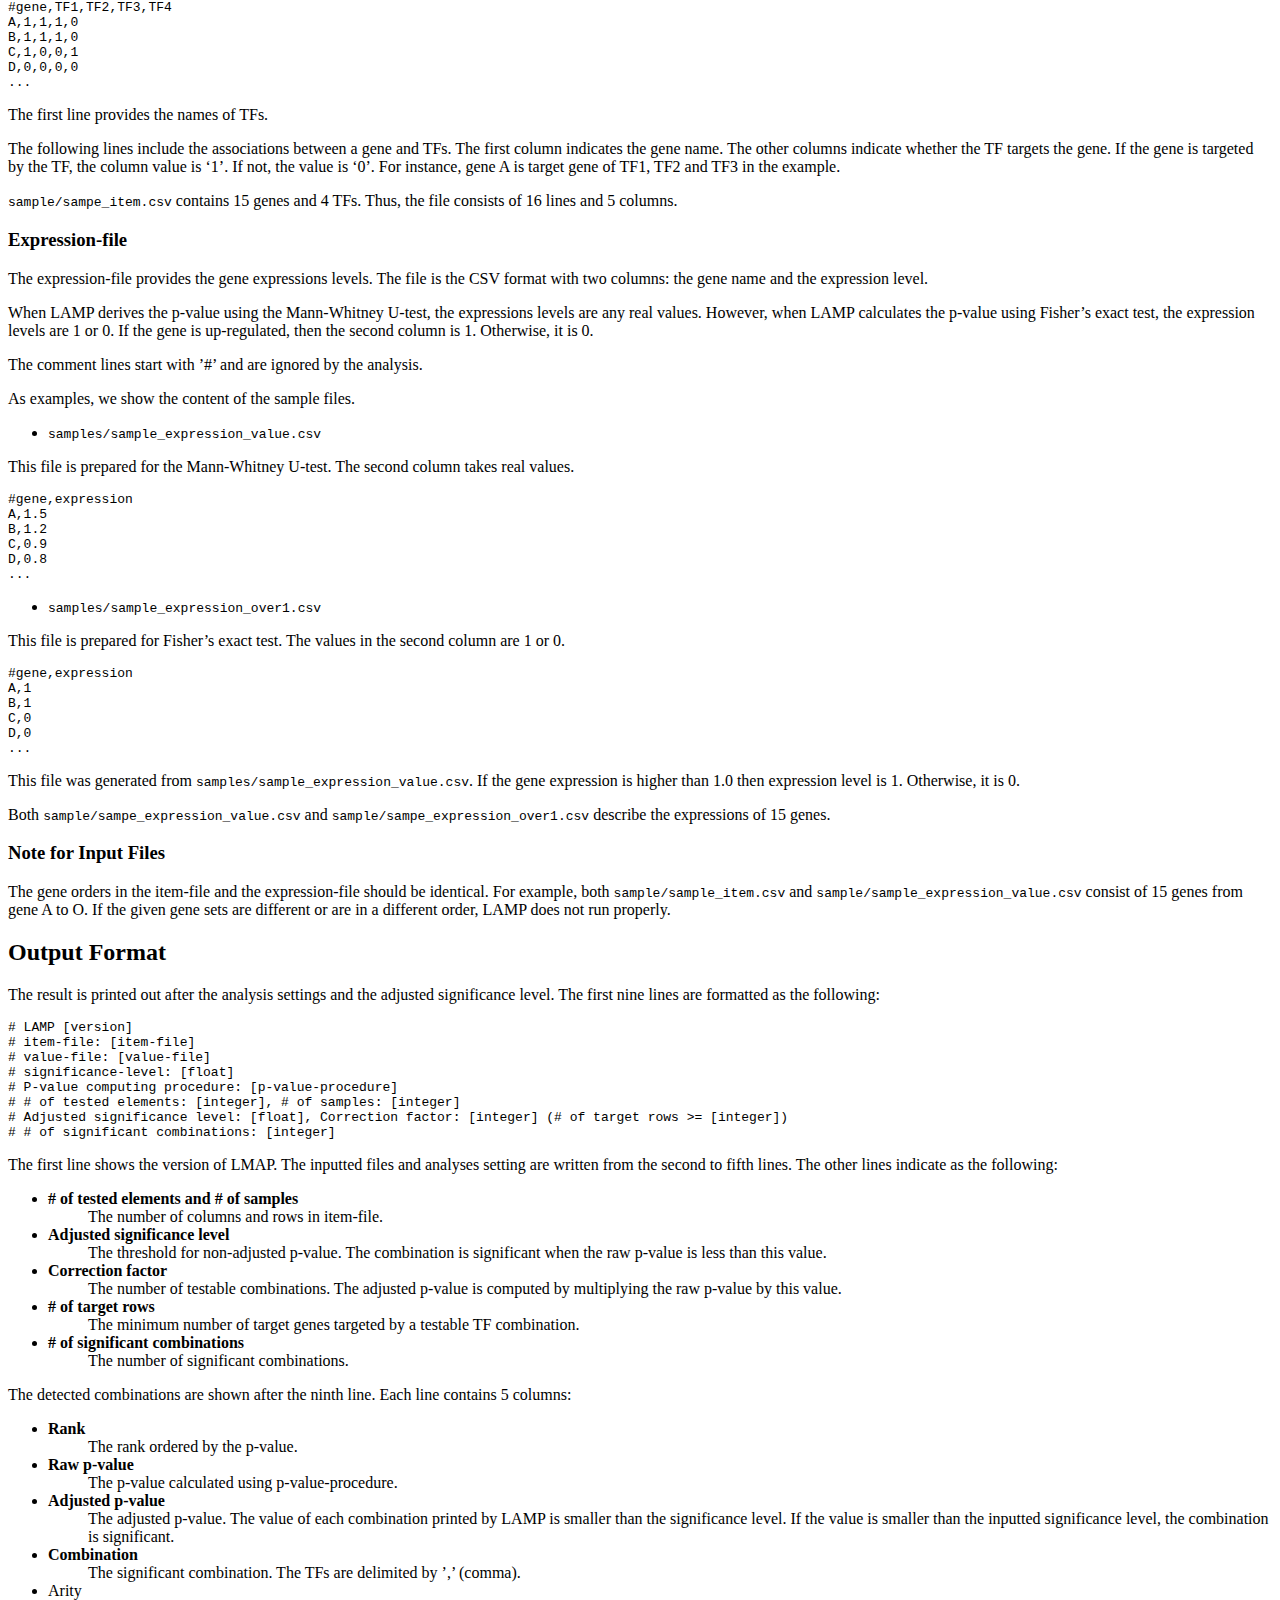
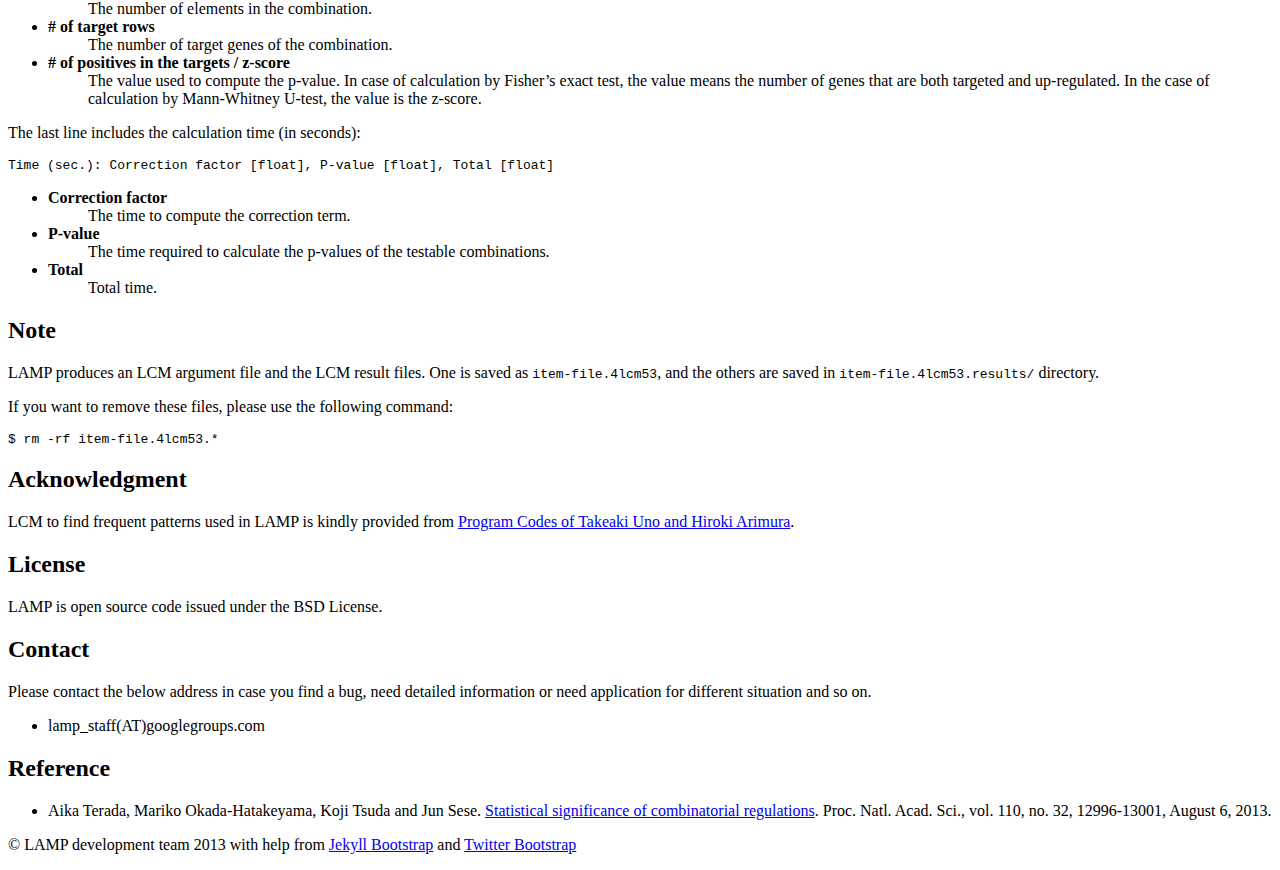
==== commit e98eadd8: "ver. 1.0.3" ====
--- a/index.html
+++ b/index.html
@@ -13,8 +13,10 @@
     <![endif]-->
 
     <!-- Le styles -->
-    <link href="http://a-terada.github.com/lamp/assets/themes/twitter/bootstrap/css/bootstrap.min.css" rel="stylesheet">
-    <link href="http://a-terada.github.com/lamp/assets/themes/twitter/css/style.css?body=1" rel="stylesheet" type="text/css" media="all">
+<!--    <link href="http://a-terada.github.com/lamp/assets/themes/twitter/bootstrap/css/bootstrap.min.css" rel="stylesheet">
+    <link href="http://a-terada.github.com/lamp/assets/themes/twitter/css/style.css?body=1" rel="stylesheet" type="text/css" media="all">-->
+    <link href="./assets/themes/twitter/bootstrap/css/bootstrap.min.css" rel="stylesheet">
+    <link href="./assets/themes/twitter/css/style.css?body=1" rel="stylesheet" type="text/css" media="all">
 
     <!-- Le fav and touch icons -->
   <!-- Update these with your own images
@@ -30,7 +32,7 @@
     <div class="navbar">
       <div class="navbar-inner">
         <div class="container">
-          <a class="brand" href="http://a-terada.github.com/lamp">LAMP</a>
+          <a class="brand" href="http://a-terada.github.com/lamp"><img src="images/lamp_logo_str.png" alt="LAMP: Limitless-Arity Multiple-testing Procedure"></a>
           <ul class="nav">
             
             
@@ -45,7 +47,7 @@
       	<li><a href="#examples">Examples</a></li>
       	<li><a href="#usage">Usage</a></li>
       	<li><a href="#reference">Reference</a></li>
-      	
+      	<li><a href="http://lamp.seselab.org/">Web ver.</a></li>
       
     
   
@@ -66,7 +68,7 @@
       <div class="content">
         
 <div class="page-header">
-  <h1>LAMP  <small>Limitless-Arity Multiple-testing Procedure</small></h1>
+  <h1><img src="images/lamp_logo_all.png" alt="LAMP: Limitless-Arity Multiple-testing Procedure" aligh="left"></h1>
 </div>
 
 <div class="row">
@@ -104,7 +106,7 @@
 
 <pre><code>$ git clone https://github.com/a-terada/lamp</code></pre>
 
-<p>If you do not have Git, after downloading LAMP in either <a href='https://github.com/a-terada/lamp/archive/1.0.zip'>zip</a> or <a href='https://github.com/a-terada/lamp/archive/1.0.tar.gz'>tar</a> formats, you need to extract the archive with unzip or tar command.</p>
+<p>If you do not have Git, after downloading LAMP in either <a href='https://github.com/a-terada/lamp/archive/1.0.3.zip'>zip</a> or <a href='https://github.com/a-terada/lamp/archive/1.0.3.tar.gz'>tar</a> formats, you need to extract the archive with unzip or tar command.</p>
 
 <h3 id='install'>Install</h3>
 
@@ -134,7 +136,7 @@
 </li>
 
 <li>
-<dt>sample_expression_value.tab</dt>
+<dt>sample_expression_value.csv</dt>
 
 <dd>A sample file of expression-file to use Mann-Whitney U-test. The gene orders should be exactly identical to item-file (<code>sample_item.csv</code>).</dd>
 </li>
@@ -186,7 +188,7 @@
 
 <h3 id='demonstration_2_fishers_exact_test'>Demonstration 2: Fisher&#8217;s Exact Test</h3>
 
-<p>By changing the file &#8220;sample/sample_expression_value.tab&#8221; and the option &#8220;-p u_test&#8221; with &#8220;sample/sample_expression_over1.tab&#8221; and &#8220;-p fisher&#8221; in Demonstration 1, you can perform LAMP with Fisher&#8217;s exact test. We here use the following two samples in <code>sample/</code> directory.</p>
+<p>By changing the file &#8220;sample/sample_expression_value.csv&#8221; and the option &#8220;-p u_test&#8221; with &#8220;sample/sample_expression_over1.csv&#8221; and &#8220;-p fisher&#8221; in Demonstration 1, you can perform LAMP with Fisher&#8217;s exact test. We here use the following two samples in <code>sample/</code> directory.</p>
 
 <ul>
 <li>
@@ -196,7 +198,7 @@
 </li>
 
 <li>
-<dt>sample_expression_over1.tab</dt>
+<dt>sample_expression_over1.csv</dt>
 
 <dd>A sample file of expression-file to use Fisher&#8217;s exact test. Expression levels should be &#8220;0&#8221; or &#8220;1&#8221;.</dd>
 </li>
@@ -407,7 +409,7 @@
 D,0,0,0,0
 ...</code></pre>
 
-<p>This file must start with the &#8217;#&#8217; symbol. The first line provides the names of TFs.</p>
+<p>The first line provides the names of TFs.</p>
 
 <p>The following lines include the associations between a gene and TFs. The first column indicates the gene name. The other columns indicate whether the TF targets the gene. If the gene is targeted by the TF, the column value is &#8216;1&#8217;. If not, the value is &#8216;0&#8217;. For instance, gene A is target gene of TF1, TF2 and TF3 in the example.</p>
 
@@ -415,7 +417,7 @@
 
 <h3 id='expressionfile'>Expression-file</h3>
 
-<p>The expression-file provides the gene expressions levels. The file is the tab-delimited format with two columns: the gene name and the expression level.</p>
+<p>The expression-file provides the gene expressions levels. The file is the CSV format with two columns: the gene name and the expression level.</p>
 
 <p>When LAMP derives the p-value using the Mann-Whitney U-test, the expressions levels are any real values. However, when LAMP calculates the p-value using Fisher&#8217;s exact test, the expression levels are 1 or 0. If the gene is up-regulated, then the second column is 1. Otherwise, it is 0.</p>
 
